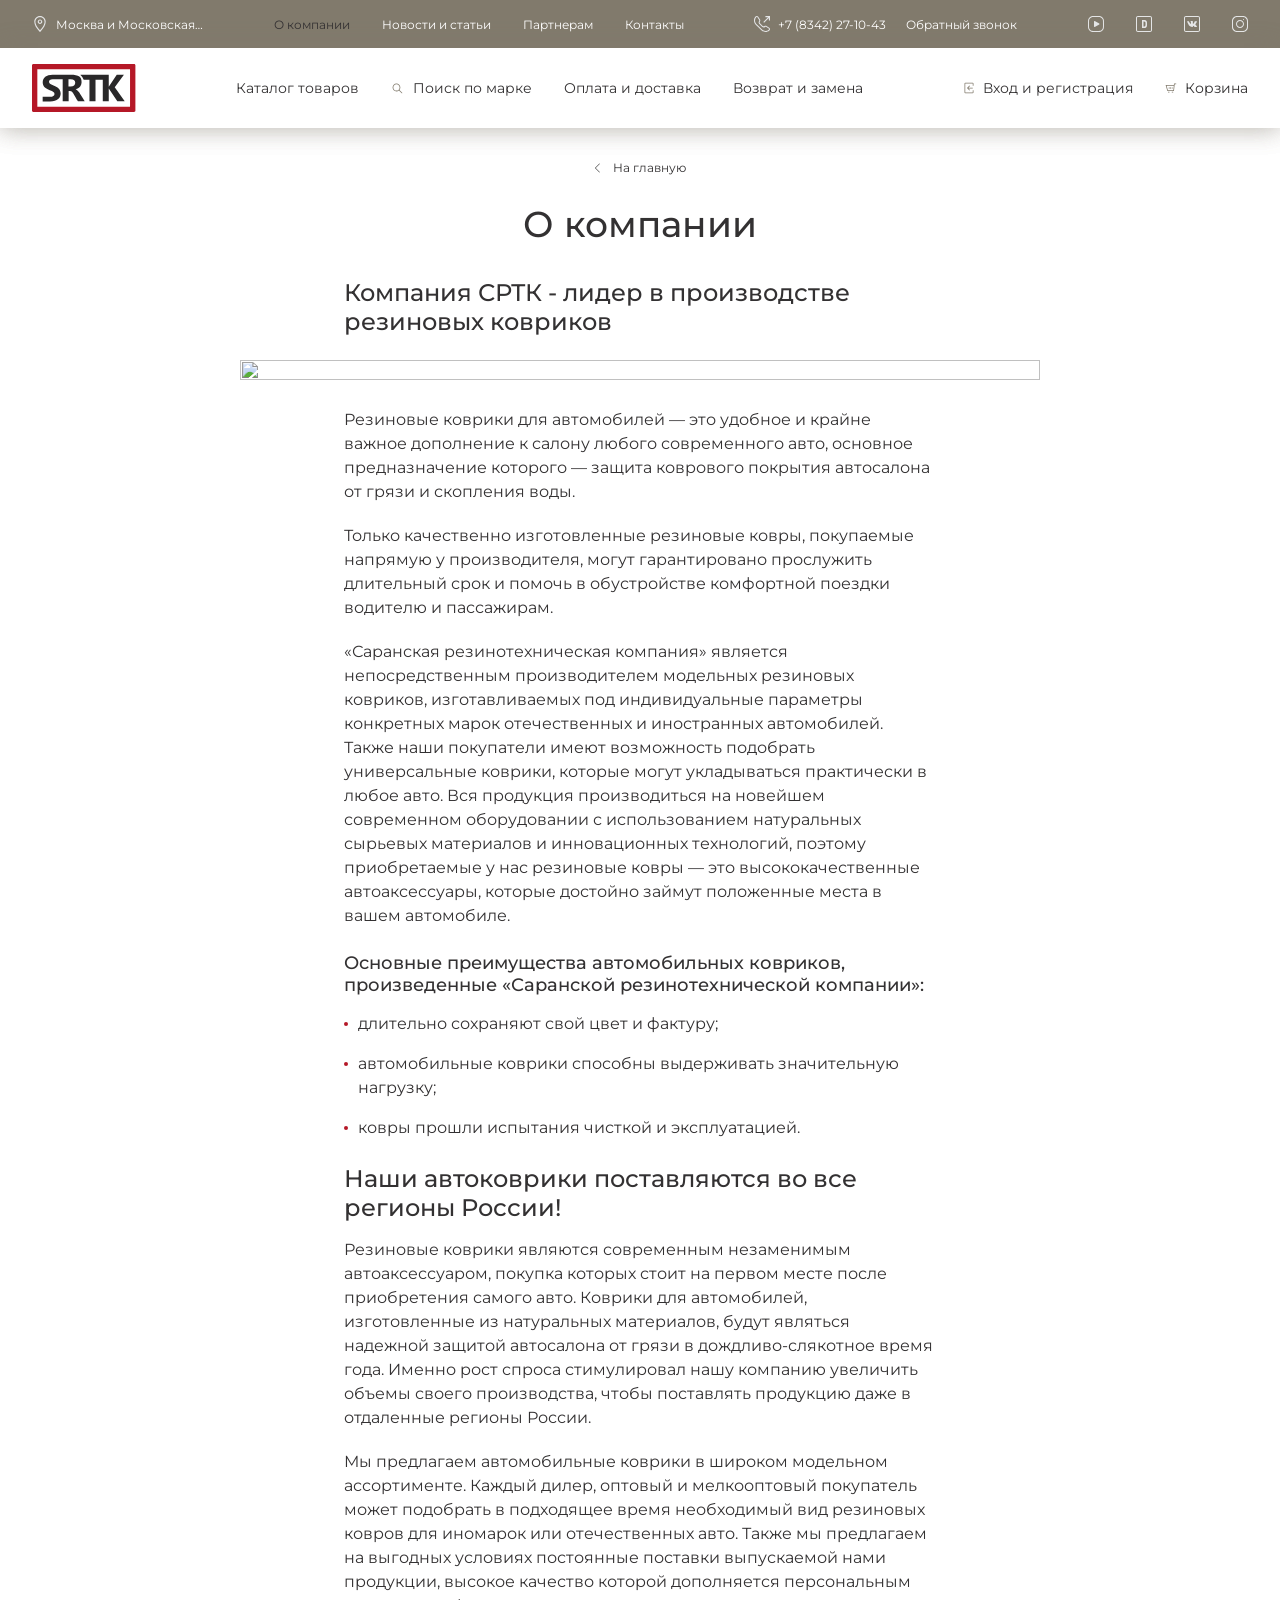
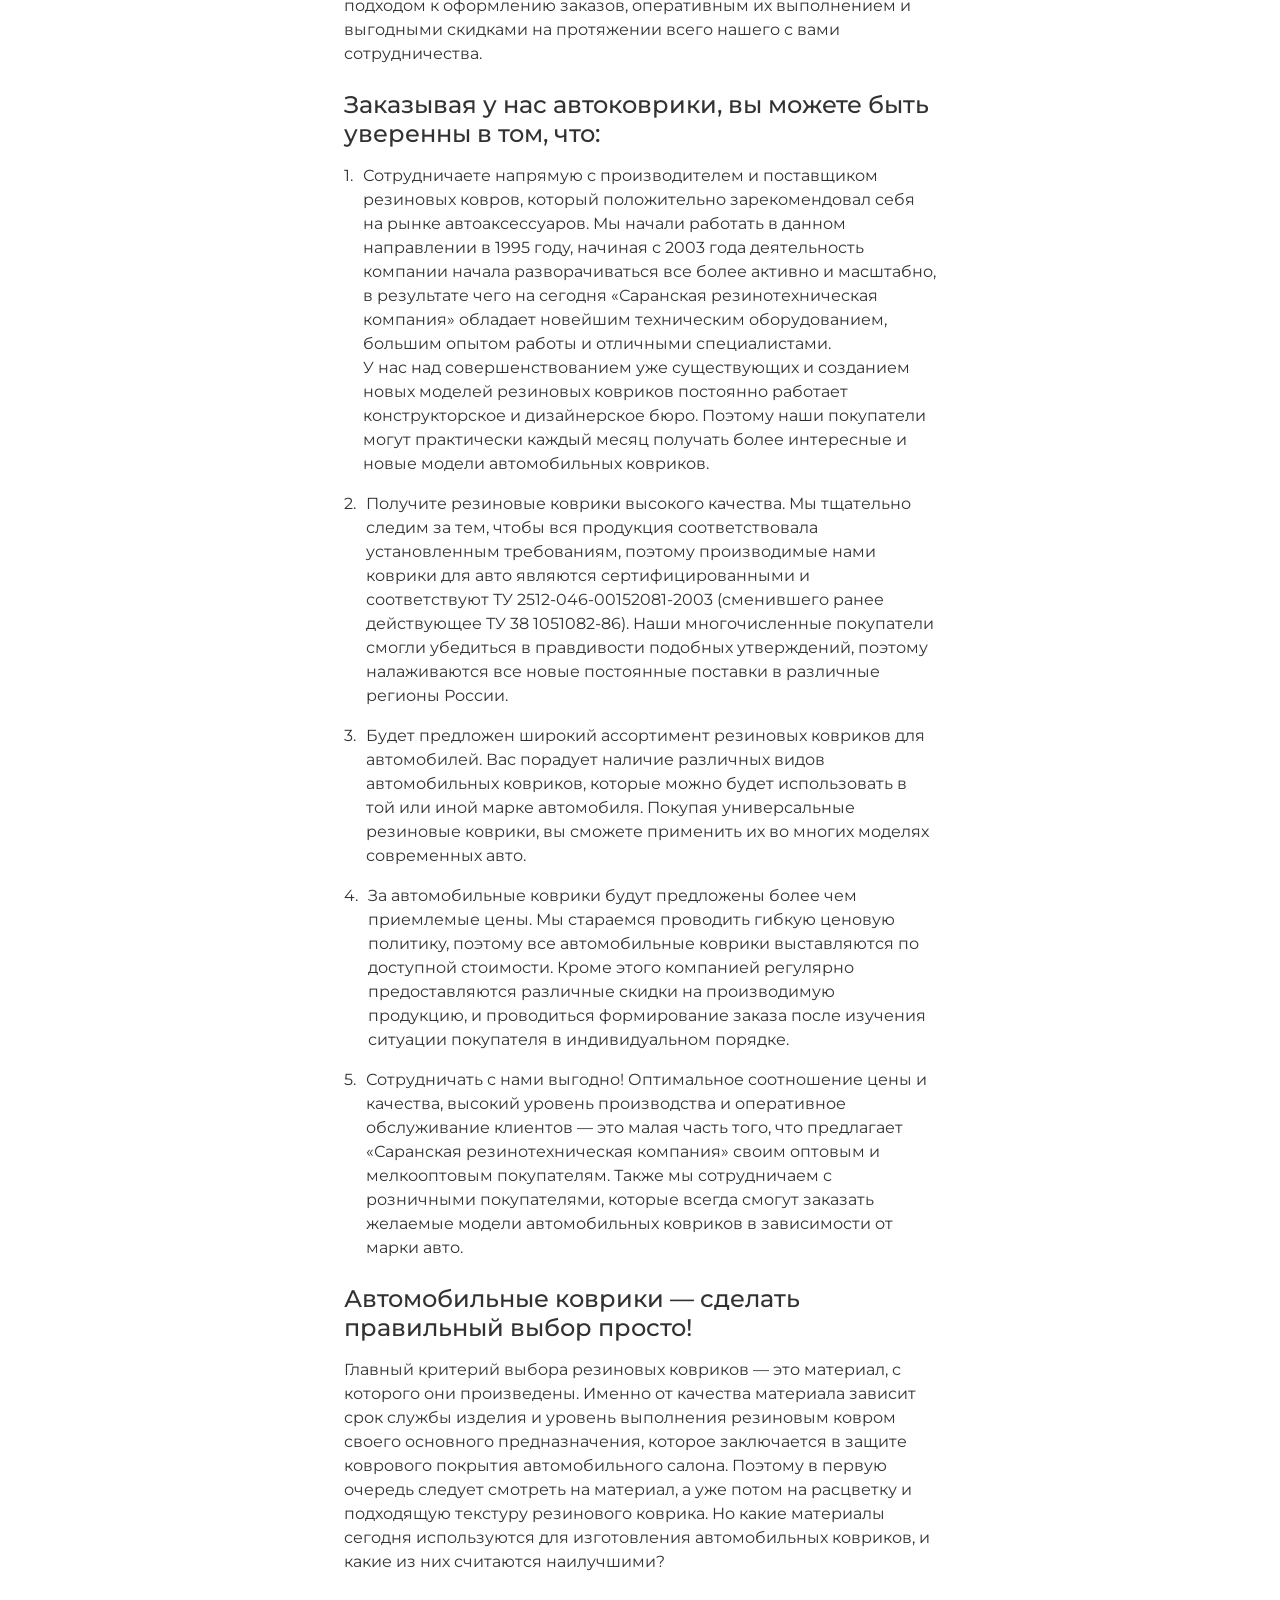
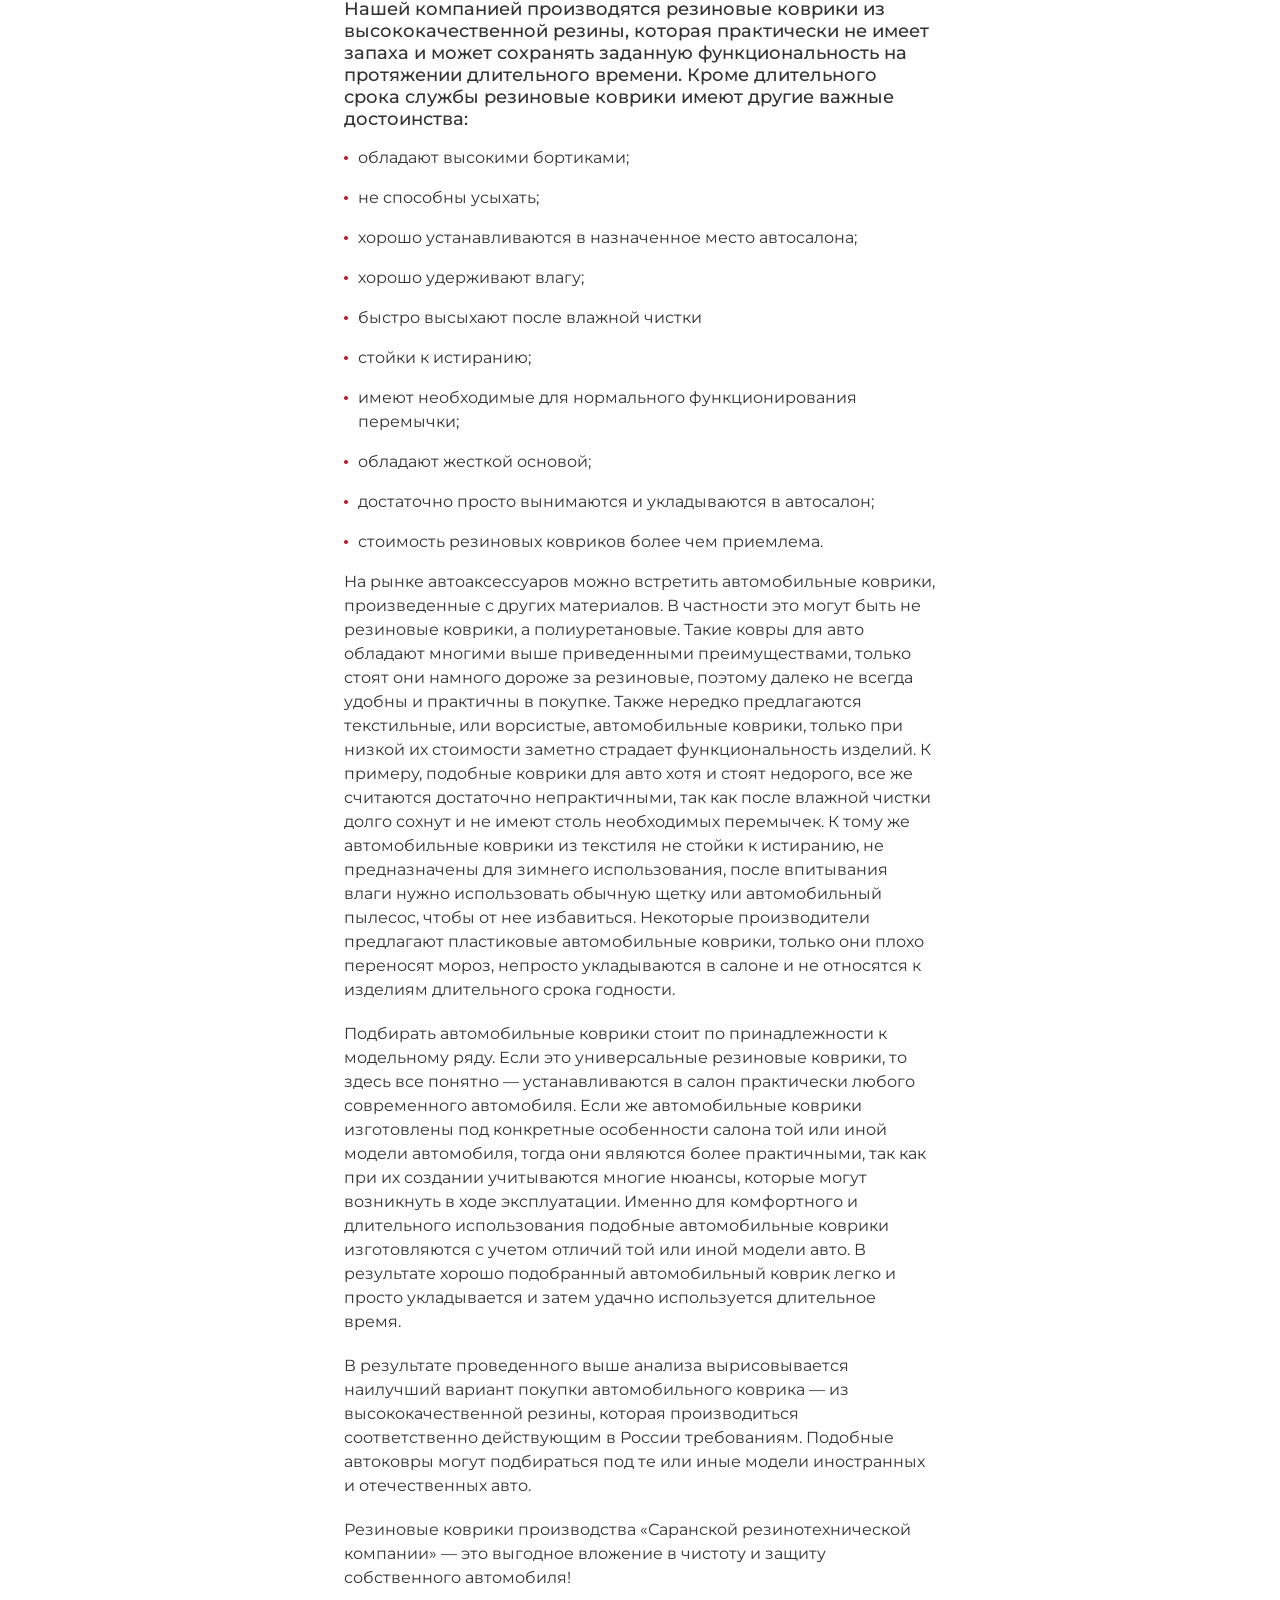
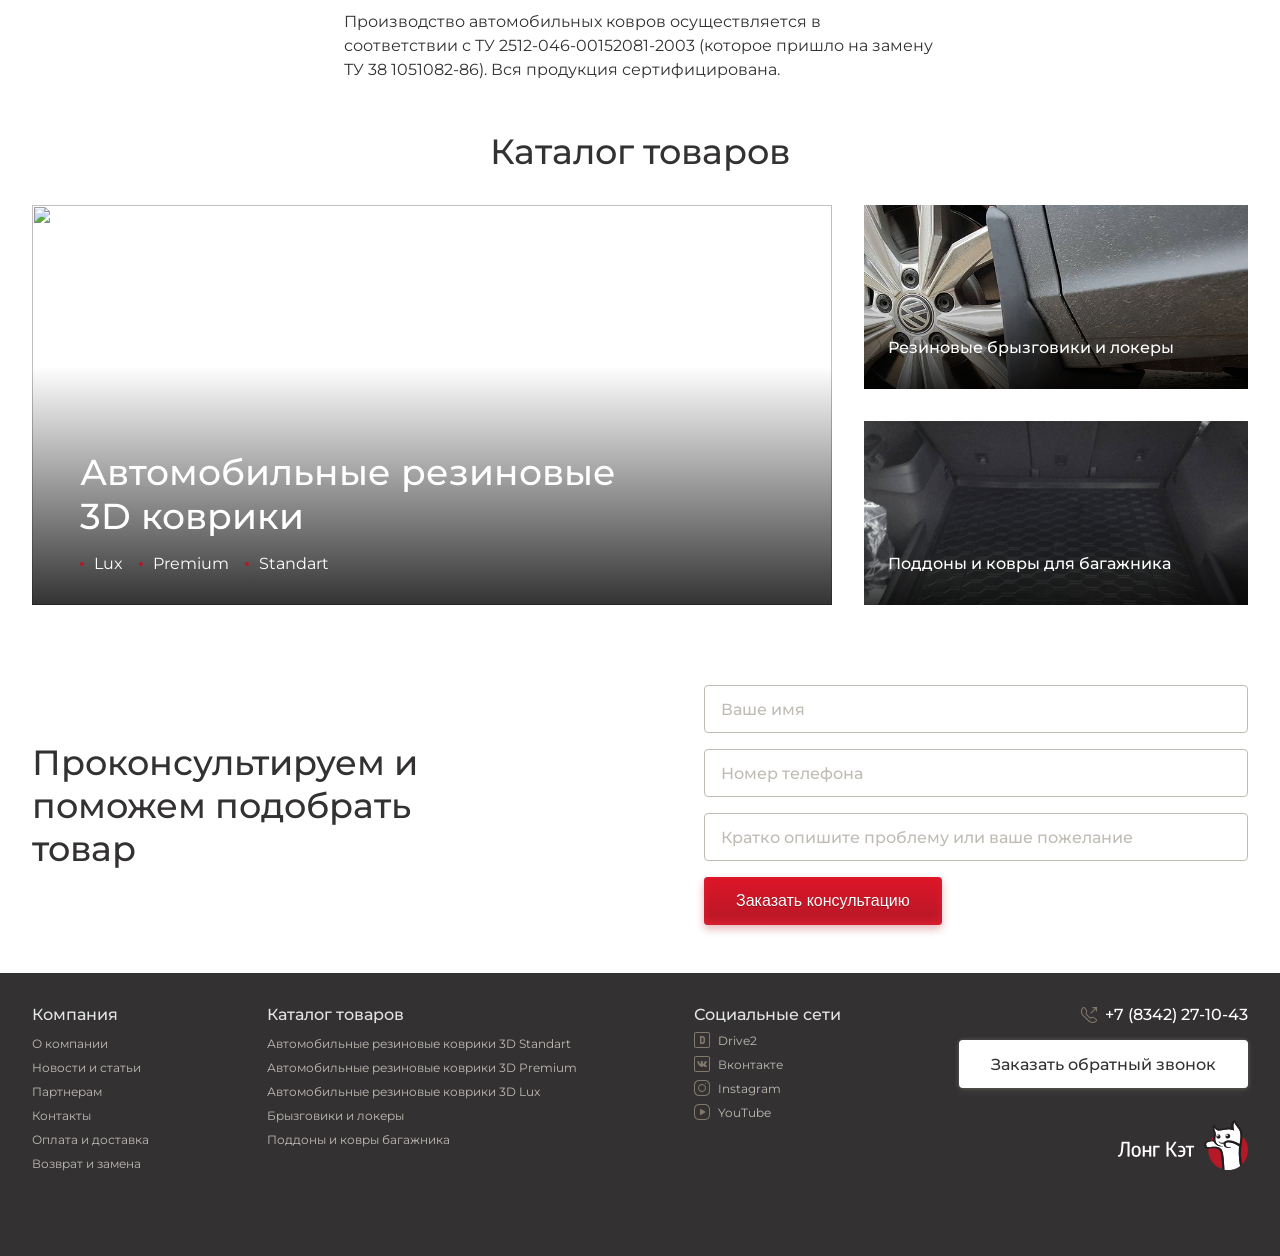
==== app/about.html @ 0f08e8e5 "add pages" ====
<!DOCTYPE html>
<html lang="ru">

<head>
    <meta charset="utf-8">
    <title>SRTK</title>
    <meta http-equiv="X-UA-Compatible" content="IE=edge">
    <meta name="viewport" content="width=device-width, initial-scale=1, maximum-scale=1">

    <meta property="og:image" content="path/to/image.jpg">
    <link rel="shortcut icon" href="img/favicon/favicon.ico" type="image/x-icon">

    <!-- Chrome, Firefox OS and Opera -->
    <meta name="theme-color" content="#000">
    <!-- Windows Phone -->
    <meta name="msapplication-navbutton-color" content="#000">
    <!-- iOS Safari -->
    <meta name="apple-mobile-web-app-status-bar-style" content="#000">

    <link rel="preconnect" href="https://fonts.gstatic.com">
    <link href="https://fonts.googleapis.com/css2?family=Montserrat:wght@100;200;300;400;500;600;700;800;900&display=swap"
          rel="stylesheet">
    <link rel="stylesheet" href="css/libs.min.css">
    <link rel="stylesheet" href="css/main.css">

</head>

<body>

<div class="mobile-menu">
    <div class="btn-close"></div>

    <a href="index.html" class="logo"><img src="img/logo.svg" alt=""></a>

    <ul class="menu">
        <li><a href="catalog.html">Каталог товаров</a></li>
        <li>
            <a href="#">
                <svg class="svg-icon">
                    <use xlink:href="img/sprite.svg#search"></use>
                </svg>
                Поиск по марке
            </a>
        </li>
        <li><a href="delivery.html">Оплата и доставка</a></li>
        <li><a href="return.html">Возврат и замена</a></li>
    </ul>

    <ul class="home-menu">
        <li><a href="about.html">О компании</a></li>
        <li><a href="news.html">Новости и статьи</a></li>
        <li><a href="partners.html">Партнерам</a></li>
        <li><a href="contacts.html">Контакты</a></li>
    </ul>

    <ul class="list-social">
        <li><a href="#">
            <svg class="svg-icon">
                <use xlink:href="img/sprite.svg#social-1"></use>
            </svg>
        </a></li>
        <li><a href="#">
            <svg class="svg-icon">
                <use xlink:href="img/sprite.svg#social-2"></use>
            </svg>
        </a></li>
        <li><a href="#">
            <svg class="svg-icon">
                <use xlink:href="img/sprite.svg#social-3"></use>
            </svg>
        </a></li>
        <li><a href="#">
            <svg class="svg-icon">
                <use xlink:href="img/sprite.svg#social-4"></use>
            </svg>
        </a></li>
    </ul>
</div>

<header>
    <div class="header-top">
        <div class="container">

            <div class="location header-box">
                <svg class="svg-icon">
                    <use xlink:href="img/sprite.svg#location"></use>
                </svg>
                <div class="location-text">Москва и Московская…</div>
            </div>

            <ul class="home-menu">
                <li><a href="about.html">О компании</a></li>
                <li><a href="news.html">Новости и статьи</a></li>
                <li><a href="partners.html">Партнерам</a></li>
                <li><a href="contacts.html">Контакты</a></li>
            </ul>

            <div class="phone-wrapper">
                <a href="tel:+78342271043" class="phone links header-box">
                    <svg class="phone-icon svg-icon">
                        <use xlink:href="img/sprite.svg#phone"></use>
                    </svg>
                    <span class="links-text">+7 (8342) 27-10-43</span>
                </a>

                <a href="#" class="links-call links">Обратный звонок</a>
            </div>

            <ul class="list-social">
                <li><a href="#">
                    <svg class="svg-icon">
                        <use xlink:href="img/sprite.svg#social-1"></use>
                    </svg>
                </a></li>
                <li><a href="#">
                    <svg class="svg-icon">
                        <use xlink:href="img/sprite.svg#social-2"></use>
                    </svg>
                </a></li>
                <li><a href="#">
                    <svg class="svg-icon">
                        <use xlink:href="img/sprite.svg#social-3"></use>
                    </svg>
                </a></li>
                <li><a href="#">
                    <svg class="svg-icon">
                        <use xlink:href="img/sprite.svg#social-4"></use>
                    </svg>
                </a></li>
            </ul>
        </div>
    </div>

    <div class="header-bottom">
        <div class="container">
            <a href="index.html" class="logo"><img src="img/logo.svg" alt=""></a>

            <ul class="menu">
                <li><a href="catalog.html">Каталог товаров</a></li>
                <li>
                    <a href="#">
                        <svg class="svg-icon">
                            <use xlink:href="img/sprite.svg#search"></use>
                        </svg>
                        Поиск по марке
                    </a>
                </li>
                <li><a href="delivery.html">Оплата и доставка</a></li>
                <li><a href="return.html">Возврат и замена</a></li>
            </ul>

            <a href="#" class="links">
                <svg class="svg-icon">
                    <use xlink:href="img/sprite.svg#entrance"></use>
                </svg>
                <span class="links-text">Вход и регистрация</span>
            </a>

            <a href="basket.html" class="links links-basket">
                <svg class="svg-icon">
                    <use xlink:href="img/sprite.svg#basket"></use>
                </svg>
                <span class="links-text">Корзина</span>
            </a>

            <div class="btn-burger">
                <span></span>
                <span></span>
                <span></span>
            </div>
        </div>
    </div>
</header>


<section class="delivery about">
    <div class="container">
        <ul class="pagination">
            <li>
                <a href="index.html">
                    <svg class="svg-icon">
                        <use xlink:href="img/sprite.svg#arrow-left"></use>
                    </svg>
                    <span class="links-text">На главную</span>
                </a>
            </li>
        </ul>

        <h1>О компании</h1>

        <div class="subtitle">Компания СРТК - лидер в производстве резиновых ковриков</div>

        <div class="img-wrapper"><img src="img/about-img.png" alt=""></div>

        <div class="delivery-content">
            <div class="delivery-box">
                <div class="box-text">
                    <p>Резиновые коврики для автомобилей — это удобное и крайне важное дополнение к салону любого
                        современного авто, основное предназначение которого — защита коврового покрытия автосалона от
                        грязи
                        и скопления воды.</p>

                    <p>Только качественно изготовленные резиновые ковры, покупаемые напрямую у производителя, могут
                        гарантировано прослужить длительный срок и помочь в обустройстве комфортной поездки водителю и
                        пассажирам.</p>

                    <p>«Саранская резинотехническая компания» является непосредственным производителем модельных
                        резиновых
                        ковриков, изготавливаемых под индивидуальные параметры конкретных марок отечественных и
                        иностранных
                        автомобилей. Также наши покупатели имеют возможность подобрать универсальные коврики, которые
                        могут
                        укладываться практически в любое авто. Вся продукция производиться на новейшем современном
                        оборудовании с использованием натуральных сырьевых материалов и инновационных технологий,
                        поэтому
                        приобретаемые у нас резиновые ковры — это высококачественные автоаксессуары, которые достойно
                        займут
                        положенные места в вашем автомобиле.</p>
                </div>
            </div>

            <div class="delivery-box">
                <h4>Основные преимущества автомобильных ковриков, произведенные «Саранской резинотехнической
                    компании»:</h4>
                <div class="box-text">
                    <ul class="list-dots">
                        <li>длительно сохраняют свой цвет и фактуру;</li>
                        <li>автомобильные коврики способны выдерживать значительную нагрузку;</li>
                        <li>ковры прошли испытания чисткой и эксплуатацией.</li>
                    </ul>
                </div>
            </div>

            <div class="delivery-box">
                <h3>Наши автоковрики поставляются во все регионы России!</h3>
                <div class="box-text">
                    <p>Резиновые коврики являются современным незаменимым автоаксессуаром, покупка которых стоит на
                        первом месте после приобретения самого авто. Коврики для автомобилей, изготовленные из
                        натуральных материалов, будут являться надежной защитой автосалона от грязи в дождливо-слякотное
                        время года. Именно рост спроса стимулировал нашу компанию увеличить объемы своего производства,
                        чтобы поставлять продукцию даже в отдаленные регионы России.</p>

                    <p>Мы предлагаем автомобильные коврики в широком модельном ассортименте. Каждый дилер, оптовый и
                        мелкооптовый покупатель может подобрать в подходящее время необходимый вид резиновых ковров для
                        иномарок или отечественных авто. Также мы предлагаем на выгодных условиях постоянные поставки
                        выпускаемой нами продукции, высокое качество которой дополняется персональным подходом к
                        оформлению заказов, оперативным их выполнением и выгодными скидками на протяжении всего нашего с
                        вами сотрудничества.</p>
                </div>
            </div>

            <div class="delivery-box">
                <h3>Заказывая у нас автоковрики, вы можете быть уверенны в том, что:</h3>
                <div class="box-text">
                    <ul class="list-number">
                        <li>Сотрудничаете напрямую с производителем и поставщиком резиновых ковров, который положительно
                            зарекомендовал себя на рынке автоаксессуаров. Мы начали работать в данном направлении в 1995
                            году, начиная с 2003 года деятельность компании начала разворачиваться все более активно и
                            масштабно, в результате чего на сегодня «Саранская резинотехническая компания» обладает
                            новейшим техническим оборудованием, большим опытом работы и отличными специалистами. <br>
                            У нас над совершенствованием уже существующих и созданием новых моделей резиновых ковриков
                            постоянно работает конструкторское и дизайнерское бюро. Поэтому наши покупатели могут
                            практически каждый месяц получать более интересные и новые модели автомобильных ковриков.
                        </li>
                        <li>Получите резиновые коврики высокого качества. Мы тщательно следим за тем, чтобы вся
                            продукция соответствовала установленным требованиям, поэтому производимые нами коврики для
                            авто являются сертифицированными и соответствуют ТУ 2512-046-00152081-2003 (сменившего ранее
                            действующее ТУ 38 1051082-86). Наши многочисленные покупатели смогли убедиться в правдивости
                            подобных утверждений, поэтому налаживаются все новые постоянные поставки в различные регионы
                            России.
                        </li>
                        <li>Будет предложен широкий ассортимент резиновых ковриков для автомобилей. Вас порадует наличие
                            различных видов автомобильных ковриков, которые можно будет использовать в той или иной
                            марке автомобиля. Покупая универсальные резиновые коврики, вы сможете применить их во многих
                            моделях современных авто.
                        </li>
                        <li>За автомобильные коврики будут предложены более чем приемлемые цены. Мы стараемся проводить
                            гибкую ценовую политику, поэтому все автомобильные коврики выставляются по доступной
                            стоимости. Кроме этого компанией регулярно предоставляются различные скидки на производимую
                            продукцию, и проводиться формирование заказа после изучения ситуации покупателя в
                            индивидуальном порядке.
                        </li>
                        <li>Сотрудничать с нами выгодно! Оптимальное соотношение цены и качества, высокий уровень
                            производства и оперативное обслуживание клиентов — это малая часть того, что предлагает
                            «Саранская резинотехническая компания» своим оптовым и мелкооптовым покупателям. Также мы
                            сотрудничаем с розничными покупателями, которые всегда смогут заказать желаемые модели
                            автомобильных ковриков в зависимости от марки авто.
                        </li>
                    </ul>
                </div>
            </div>

            <div class="delivery-box">
                <h3>Автомобильные коврики — сделать правильный выбор просто!</h3>
                <div class="box-text">
                    <p>Главный критерий выбора резиновых ковриков — это материал, с которого они произведены. Именно от
                        качества материала зависит срок службы изделия и уровень выполнения резиновым ковром своего
                        основного предназначения, которое заключается в защите коврового покрытия автомобильного салона.
                        Поэтому в первую очередь следует смотреть на материал, а уже потом на расцветку и подходящую
                        текстуру резинового коврика. Но какие материалы сегодня используются для изготовления
                        автомобильных ковриков, и какие из них считаются наилучшими?</p>
                </div>
            </div>

            <div class="delivery-box">
                <h4>Нашей компанией производятся резиновые коврики из высококачественной резины, которая практически не
                    имеет запаха и может сохранять заданную функциональность на протяжении длительного времени. Кроме
                    длительного срока службы резиновые коврики имеют другие важные достоинства:</h4>
                <div class="box-text">
                    <ul class="list-dots">
                        <li>обладают высокими бортиками;</li>
                        <li>не способны усыхать;</li>
                        <li>хорошо устанавливаются в назначенное место автосалона;</li>
                        <li>хорошо удерживают влагу;</li>
                        <li>быстро высыхают после влажной чистки</li>
                        <li>стойки к истиранию;</li>
                        <li>имеют необходимые для нормального функционирования перемычки;</li>
                        <li>обладают жесткой основой;</li>
                        <li>достаточно просто вынимаются и укладываются в автосалон;</li>
                        <li>стоимость резиновых ковриков более чем приемлема.</li>
                    </ul>

                    <p>На рынке автоаксессуаров можно встретить автомобильные коврики, произведенные с других материалов. В
                        частности это могут быть не резиновые коврики, а полиуретановые. Такие ковры для авто обладают
                        многими выше приведенными преимуществами, только стоят они намного дороже за резиновые, поэтому
                        далеко не всегда удобны и практичны в покупке. Также нередко предлагаются текстильные, или
                        ворсистые, автомобильные коврики, только при низкой их стоимости заметно страдает функциональность
                        изделий. К примеру, подобные коврики для авто хотя и стоят недорого, все же считаются достаточно
                        непрактичными, так как после влажной чистки долго сохнут и не имеют столь необходимых перемычек. К
                        тому же автомобильные коврики из текстиля не стойки к истиранию, не предназначены для зимнего
                        использования, после впитывания влаги нужно использовать обычную щетку или автомобильный пылесос,
                        чтобы от нее избавиться. Некоторые производители предлагают пластиковые автомобильные коврики,
                        только они плохо переносят мороз, непросто укладываются в салоне и не относятся к изделиям
                        длительного срока годности.</p>

                    <p>Подбирать автомобильные коврики стоит по принадлежности к модельному ряду. Если это универсальные
                        резиновые коврики, то здесь все понятно — устанавливаются в салон практически любого современного
                        автомобиля. Если же автомобильные коврики изготовлены под конкретные особенности салона той или иной
                        модели автомобиля, тогда они являются более практичными, так как при их создании учитываются многие
                        нюансы, которые могут возникнуть в ходе эксплуатации. Именно для комфортного и длительного
                        использования подобные автомобильные коврики изготовляются с учетом отличий той или иной модели
                        авто. В результате хорошо подобранный автомобильный коврик легко и просто укладывается и затем
                        удачно используется длительное время.</p>

                    <p>В результате проведенного выше анализа вырисовывается наилучший вариант покупки автомобильного
                        коврика — из высококачественной резины, которая производиться соответственно действующим в России
                        требованиям. Подобные автоковры могут подбираться под те или иные модели иностранных и отечественных
                        авто.</p>

                    <p>Резиновые коврики производства «Саранской резинотехнической компании» — это выгодное вложение в
                        чистоту и защиту собственного автомобиля!</p>

                    <p>Производство автомобильных ковров осуществляется в соответствии с ТУ 2512-046-00152081-2003 (которое
                        пришло на замену ТУ 38 1051082-86). Вся продукция сертифицирована.</p>
                </div>
            </div>
        </div>

    </div>
</section>

<section class="catalog-section">
    <div class="container">
        <h2>Каталог товаров</h2>
        <div class="category-box">
            <img src="img/img1.png" alt="" class="category-box__img">
            <div class="category-box__content">
                <a href="category.html" class="category-links">Автомобильные резиновые <br>
                    3D коврики</a>
                <ul class="list-dots">
                    <li>Lux</li>
                    <li>Premium</li>
                    <li>Standart</li>
                </ul>
            </div>
        </div>

        <div class="col">
            <div class="category-box category-box__min">
                <img src="img/img2.png" alt="" class="category-box__img">
                <div class="category-box__content">
                    <a href="#" class="category-links">Резиновые брызговики и локеры</a>
                </div>
            </div>

            <div class="category-box category-box__min">
                <img src="img/img3.png" alt="" class="category-box__img">
                <div class="category-box__content">
                    <a href="#" class="category-links">Поддоны и ковры для багажника</a>
                </div>
            </div>
        </div>
    </div>
</section>

<section class="consultation">
    <div class="container">
        <h2>Проконсультируем
            и поможем подобрать товар</h2>

        <form method="post" class="form">
            <label><input type="text" placeholder="Ваше имя" name="name"></label>
            <label><input type="text" placeholder="Номер телефона" name="phone" required></label>
            <label><input type="text" placeholder="Кратко опишите проблему или ваше пожелание" name="message"></label>

            <button type="submit" class="btn btn-accent">Заказать консультацию</button>
        </form>
    </div>
</section>

<footer>
    <div class="container">
        <div class="footer-box">
            <h3>Компания</h3>
            <ul class="footer-menu">
                <li><a href="about.html">О компании</a></li>
                <li><a href="news.html">Новости и статьи</a></li>
                <li><a href="partners.html">Партнерам</a></li>
                <li><a href="contacts.html">Контакты</a></li>
                <li><a href="delivery.html">Оплата и доставка</a></li>
                <li><a href="return.html">Возврат и замена</a></li>
            </ul>
        </div>

        <div class="footer-box">
            <h3>Каталог товаров</h3>
            <ul class="footer-menu">
                <li><a href="category.html">Автомобильные резиновые коврики 3D Standart</a></li>
                <li><a href="category.html">Автомобильные резиновые коврики 3D Premium</a></li>
                <li><a href="category.html">Автомобильные резиновые коврики 3D Lux</a></li>
                <li><a href="category.html">Брызговики и локеры</a></li>
                <li><a href="category.html">Поддоны и ковры багажника</a></li>
            </ul>
        </div>

        <div class="footer-box">
            <h3>Социальные сети</h3>
            <ul class="list-social">
                <li><a href="#">
                    <svg class="svg-icon">
                        <use xlink:href="img/sprite.svg#social-2"></use>
                    </svg>
                    Drive2
                </a></li>
                <li><a href="#">
                    <svg class="svg-icon">
                        <use xlink:href="img/sprite.svg#social-3"></use>
                    </svg>
                    Вконтакте
                </a></li>
                <li><a href="#">
                    <svg class="svg-icon">
                        <use xlink:href="img/sprite.svg#social-4"></use>
                    </svg>
                    Instagram
                </a></li>
                <li><a href="#">
                    <svg class="svg-icon">
                        <use xlink:href="img/sprite.svg#social-1"></use>
                    </svg>
                    YouTube
                </a></li>
            </ul>
        </div>
        <div class="footer-box">
            <a href="tel:+78342271043" class="phone links header-box">
                <svg class="phone-icon svg-icon">
                    <use xlink:href="img/sprite.svg#phone"></use>
                </svg>
                <span class="links-text">+7 (8342) 27-10-43</span>
            </a>

            <a href="#" class="btn btn-white">Заказать обратный звонок</a>

            <a href="#" class="developer"><img src="img/developer.svg" alt=""></a>
        </div>
    </div>
</footer>

<script src="js/jquery.min.js"></script>
<script src="js/libs.min.js"></script>
<script src="https://cdnjs.cloudflare.com/ajax/libs/jquery.maskedinput/1.4.1/jquery.maskedinput.min.js"></script>
<script src="js/common.js"></script>

</body>

</html>
---- app/css/libs.min.css ----
@charset "UTF-8";.slick-slider{box-sizing:border-box;-webkit-user-select:none;-moz-user-select:none;-ms-user-select:none;user-select:none;-webkit-touch-callout:none;-khtml-user-select:none;-ms-touch-action:pan-y;touch-action:pan-y;-webkit-tap-highlight-color:transparent}.slick-list,.slick-slider{position:relative;display:block}.slick-list{overflow:hidden;margin:0;padding:0}.slick-list:focus{outline:none}.slick-list.dragging{cursor:pointer;cursor:hand}.slick-slider .slick-list,.slick-slider .slick-track{transform:translateZ(0)}.slick-track{position:relative;top:0;left:0;display:block;margin-left:auto;margin-right:auto}.slick-track:after,.slick-track:before{display:table;content:""}.slick-track:after{clear:both}.slick-loading .slick-track{visibility:hidden}.slick-slide{display:none;float:left;height:100%;min-height:1px}[dir=rtl] .slick-slide{float:right}.slick-slide img{display:block}.slick-slide.slick-loading img{display:none}.slick-slide.dragging img{pointer-events:none}.slick-initialized .slick-slide{display:block}.slick-loading .slick-slide{visibility:hidden}.slick-vertical .slick-slide{display:block;height:auto;border:1px solid transparent}.slick-arrow.slick-hidden{display:none}.slick-loading .slick-list{background:#fff url(ajax-loader.gif) 50% no-repeat}@font-face{font-family:slick;font-weight:400;font-style:normal;src:url(fonts/slick.eot);src:url(fonts/slick.eot?#iefix) format("embedded-opentype"),url(fonts/slick.woff) format("woff"),url(fonts/slick.ttf) format("truetype"),url(fonts/slick.svg#slick) format("svg")}.slick-next,.slick-prev{font-size:0;line-height:0;position:absolute;top:50%;display:block;width:20px;height:20px;padding:0;transform:translateY(-50%);cursor:pointer;border:none}.slick-next,.slick-next:focus,.slick-next:hover,.slick-prev,.slick-prev:focus,.slick-prev:hover{color:transparent;outline:none;background:transparent}.slick-next:focus:before,.slick-next:hover:before,.slick-prev:focus:before,.slick-prev:hover:before{opacity:1}.slick-next.slick-disabled:before,.slick-prev.slick-disabled:before{opacity:.25}.slick-next:before,.slick-prev:before{font-family:slick;font-size:20px;line-height:1;opacity:.75;color:#fff;-webkit-font-smoothing:antialiased;-moz-osx-font-smoothing:grayscale}.slick-prev{left:-25px}[dir=rtl] .slick-prev{right:-25px;left:auto}.slick-prev:before{content:"←"}[dir=rtl] .slick-prev:before{content:"→"}.slick-next{right:-25px}[dir=rtl] .slick-next{right:auto;left:-25px}.slick-next:before{content:"→"}[dir=rtl] .slick-next:before{content:"←"}.slick-dotted.slick-slider{margin-bottom:30px}.slick-dots{position:absolute;bottom:-25px;display:block;width:100%;padding:0;margin:0;list-style:none;text-align:center}.slick-dots li{position:relative;display:inline-block;margin:0 5px;padding:0}.slick-dots li,.slick-dots li button{width:20px;height:20px;cursor:pointer}.slick-dots li button{font-size:0;line-height:0;display:block;padding:5px;color:transparent;border:0;outline:none;background:transparent}.slick-dots li button:focus,.slick-dots li button:hover{outline:none}.slick-dots li button:focus:before,.slick-dots li button:hover:before{opacity:1}.slick-dots li button:before{font-family:slick;font-size:6px;line-height:20px;position:absolute;top:0;left:0;width:20px;height:20px;content:"•";text-align:center;opacity:.25;color:#000;-webkit-font-smoothing:antialiased;-moz-osx-font-smoothing:grayscale}.slick-dots li.slick-active button:before{opacity:.75;color:#000}
---- app/css/main.css ----
* {
  -webkit-box-sizing: border-box;
  box-sizing: border-box;
  -webkit-font-smoothing: antialiased;
  -moz-osx-font-smoothing: grayscale; }
  *:before, *:after {
    -webkit-box-sizing: border-box;
    box-sizing: border-box; }

*::-webkit-input-placeholder {
  color: #666;
  opacity: 1; }

*:-moz-placeholder {
  color: #666;
  opacity: 1; }

*::-moz-placeholder {
  color: #666;
  opacity: 1; }

*:-ms-input-placeholder {
  color: #666;
  opacity: 1; }

body input:focus:required:invalid,
body textarea:focus:required:invalid {
  color: #666; }

body input:required:valid,
body textarea:required:valid {
  color: #666; }

html, body, div, span, applet, object, iframe, h1, h2, h3, h4, h5, h6, p, blockquote, pre, a, abbr, acronym, address, big, cite, code, del, dfn, em, img, ins, kbd, q, s, samp, small, strike, strong, sub, sup, tt, var, b, u, i, center, dl, dt, dd, ol, ul, li, fieldset, form, label, legend, table, caption, tbody, tfoot, thead, tr, th, td, article, aside, canvas, details, embed, figure, figcaption, footer, header, hgroup, menu, nav, output, ruby, section, summary, time, mark, audio, video {
  margin: 0;
  padding: 0;
  border: 0;
  font-size: 100%;
  font: inherit;
  vertical-align: baseline; }

/* HTML5 display-role reset for older browsers */
article, aside, details, figcaption, figure, footer, header, hgroup, menu, nav, section {
  display: block; }

ol, ul {
  list-style: none; }

blockquote, q {
  quotes: none; }

blockquote:before, blockquote:after, q:before, q:after {
  content: '';
  content: none; }

table {
  border-collapse: collapse;
  border-spacing: 0; }

body {
  font-size: 16px;
  min-width: 320px;
  position: relative;
  line-height: normal;
  font-family: "Montserrat", sans-serif;
  font-weight: normal;
  color: #333132;
  background: #fff; }

html, body {
  overflow-x: hidden; }

img {
  display: block;
  max-width: 100%;
  height: auto; }

.text-center {
  text-align: center; }

a {
  display: block;
  text-decoration: none;
  -webkit-transition: .3s ease;
  transition: .3s ease;
  outline: none; }
  a:hover, a:focus {
    text-decoration: none; }

input, textarea, select {
  outline: none;
  -webkit-box-shadow: none;
          box-shadow: none;
  -webkit-appearance: none;
     -moz-appearance: none;
          appearance: none;
  padding: 0;
  -webkit-box-sizing: border-box;
          box-sizing: border-box;
  font-family: "Montserrat", sans-serif; }

input {
  width: 100%;
  height: 48px;
  padding: 0 16px;
  border: 1px solid #C0BCB5;
    border-radius: 4px;
  background: #fff;
  color: #C0BCB5;
  font-size: 16px;
  font-weight: 500; }
  input::-webkit-input-placeholder {
    color: #C0BCB5; }
  input::-moz-placeholder {
    color: #C0BCB5; }
  input::-ms-input-placeholder {
    color: #C0BCB5; }
  input::placeholder {
    color: #C0BCB5; }

select {
  -webkit-appearance: none;
     -moz-appearance: none;
          appearance: none;
  height: 48px;
  width: 100%;
  border-radius: 4px;
  padding: 0 32px 0 16px;
  color: #333132;
  font-size: 16px;
  font-weight: 500;
  border: 1px solid #C0BCB5;
  background: #fff;
  cursor: pointer; }

.label-select {
  position: relative; }
  .label-select:after {
    content: '';
    position: absolute;
    top: 50%;
    -webkit-transform: translate(0, -50%);
            transform: translate(0, -50%);
    background: url("../img/select-arrow.svg") no-repeat center;
      background-size: 10px;
    width: 10px;
    height: 5px;
    right: 22px; }

.select-disabled {
  color: #C0BCB5; }

label {
  display: block;
  margin: 0 0 16px; }

button {
  outline: none;
  border: none;
  padding: 0;
  -webkit-box-sizing: border-box;
          box-sizing: border-box;
  cursor: pointer; }
  button:focus {
    -webkit-box-shadow: none;
            box-shadow: none; }

.container {
  display: -webkit-box;
  display: -ms-flexbox;
  display: flex;
  -ms-flex-wrap: wrap;
      flex-wrap: wrap;
  position: relative;
  margin: 0 auto;
  width: 100%;
  padding: 0 15px;
  max-width: 1246px;
  z-index: 1; }

.svg-icon {
  width: 100%;
  height: 100%;
  display: inline-block;
  -webkit-transition: .3s ease;
  transition: .3s ease; }

.btn {
  display: -webkit-box;
  display: -ms-flexbox;
  display: flex;
  -webkit-box-align: center;
      -ms-flex-align: center;
          align-items: center;
  -webkit-box-pack: center;
      -ms-flex-pack: center;
          justify-content: center;
  text-align: center;
  height: 48px;
  border-radius: 4px;
  color: #333132;
  font-size: 16px;
  font-weight: 500;
  padding: 0 32px;
  width: -webkit-fit-content;
  width: -moz-fit-content;
  width: fit-content;
  -webkit-transition: .3s ease;
  transition: .3s ease; }

.btn-accent {
  -webkit-box-shadow: 0 4px 8px rgba(181, 24, 39, 0.32), inset 0px -4px 8px rgba(231, 34, 52, 0.8);
          box-shadow: 0 4px 8px rgba(181, 24, 39, 0.32), inset 0px -4px 8px rgba(231, 34, 52, 0.8);
  background: -webkit-gradient(linear, left top, left bottom, from(#DD1528), to(#B51827));
  background: linear-gradient(180deg, #DD1528 0%, #B51827 100%);
  color: #fff;
  text-shadow: 0 1px 0 rgba(74, 0, 0, 0.4); }
  .btn-accent:hover {
    background: -webkit-gradient(linear, left top, left bottom, from(#B51827), to(#DD1528));
    background: linear-gradient(180deg, #B51827 0%, #DD1528 100%); }

.btn-white {
  -webkit-box-shadow: 0 0 4px rgba(192, 188, 181, 0.32), 0 4px 8px rgba(129, 122, 108, 0.16);
          box-shadow: 0 0 4px rgba(192, 188, 181, 0.32), 0 4px 8px rgba(129, 122, 108, 0.16);
  background: #fff; }
  .btn-white:hover {
    background: #B51827;
    color: #fff; }

h1 {
  width: 100%;
  text-align: center;
  margin: 0 auto 32px;
  font-size: 36px;
  font-weight: 500; }

h2 {
  font-size: 35px;
  font-weight: 500;
  width: 100%; }

.bg-grey {
  background: #F6F6F5; }

.logo {
  display: -webkit-box;
  display: -ms-flexbox;
  display: flex;
  -webkit-box-align: center;
      -ms-flex-align: center;
          align-items: center;
  -webkit-box-pack: center;
      -ms-flex-pack: center;
          justify-content: center; }

header {
  -webkit-box-shadow: 0 0 24px rgba(129, 122, 108, 0.32);
          box-shadow: 0 0 24px rgba(129, 122, 108, 0.32);
  background: #fff;
  margin: 0 0 32px; }

.header-top {
  background: #817A6C;
  color: #fff;
  font-size: 12px; }
  .header-top .container {
    -webkit-box-align: center;
        -ms-flex-align: center;
            align-items: center;
    -webkit-box-pack: justify;
        -ms-flex-pack: justify;
            justify-content: space-between;
    min-height: 48px; }
  .header-top .links {
    color: #fff; }

.header-box .svg-icon {
  margin: 0 8px 0 0;
  width: 16px;
  height: 16px;
  fill: #E4E5E6; }

.header-bottom {
  -webkit-box-shadow: 0 0 24px rgba(129, 122, 108, 0.32);
          box-shadow: 0 0 24px rgba(129, 122, 108, 0.32);
  background: #fff;
  padding: 16px 0;
  font-size: 14px; }
  .header-bottom .container {
    -webkit-box-align: center;
        -ms-flex-align: center;
            align-items: center; }
  .header-bottom .links {
    color: #333132;
    display: -webkit-box;
    display: -ms-flexbox;
    display: flex;
    -webkit-box-align: center;
        -ms-flex-align: center;
            align-items: center; }
    .header-bottom .links .svg-icon {
      width: 12px;
      height: 14px;
      margin: 0 8px 0 0;
      fill: #817A6C; }

.location {
  display: -webkit-box;
  display: -ms-flexbox;
  display: flex;
  -webkit-box-align: center;
      -ms-flex-align: center;
          align-items: center; }
  .location .svg-icon {
    fill: #E4E5E6; }

.list-social {
  display: -webkit-box;
  display: -ms-flexbox;
  display: flex;
  -webkit-box-align: center;
      -ms-flex-align: center;
          align-items: center;
  -ms-flex-wrap: wrap;
      flex-wrap: wrap; }
  .list-social li {
    margin: 0 32px 0 0; }
    .list-social li:last-child {
      margin: 0; }
    .list-social li a {
      display: -webkit-box;
      display: -ms-flexbox;
      display: flex;
      -webkit-box-align: center;
          -ms-flex-align: center;
              align-items: center;
      -webkit-box-pack: start;
          -ms-flex-pack: start;
              justify-content: flex-start;
      color: #C0BCB5;
      font-size: 12px; }
      .list-social li a svg {
        width: 16px;
        height: 16px;
        fill: #E4E5E6; }

.home-menu {
  display: -webkit-box;
  display: -ms-flexbox;
  display: flex;
  -webkit-box-align: center;
      -ms-flex-align: center;
          align-items: center;
  -ms-flex-wrap: wrap;
      flex-wrap: wrap; }
  .home-menu li {
    margin: 0 32px 0 0; }
    .home-menu li:last-child {
      margin: 0; }
    .home-menu li a {
      font-size: 12px;
      color: #fff; }
      .home-menu li a:hover {
        color: #333132; }
    .home-menu li .active {
      color: #333132; }

.phone-wrapper {
  display: -webkit-box;
  display: -ms-flexbox;
  display: flex;
  -webkit-box-align: center;
      -ms-flex-align: center;
          align-items: center;
  -ms-flex-wrap: wrap;
      flex-wrap: wrap; }

.phone {
  display: -webkit-box;
  display: -ms-flexbox;
  display: flex;
  -webkit-box-align: center;
      -ms-flex-align: center;
          align-items: center; }

.links-call {
  margin: 0 0 0 20px; }

.menu {
  display: -webkit-box;
  display: -ms-flexbox;
  display: flex;
  -webkit-box-align: center;
      -ms-flex-align: center;
          align-items: center;
  -ms-flex-wrap: wrap;
      flex-wrap: wrap;
  font-size: 14px;
  margin: 0 auto; }
  .menu li {
    margin: 0 32px 0 0; }
    .menu li:last-child {
      margin: 0; }
    .menu li a {
      color: #333132;
      display: -webkit-box;
      display: -ms-flexbox;
      display: flex;
      -webkit-box-align: center;
          -ms-flex-align: center;
              align-items: center; }
      .menu li a:hover {
        color: #B51827; }
    .menu li .current {
      color: #B51827; }
  .menu .svg-icon {
    margin: 0 9.5px 0 0;
    fill: #817A6C;
    width: 12.5px;
    height: 12.5px; }

.links-basket {
  margin: 0 0 0 32px; }
  .links-basket .svg-icon {
    fill: #817A6C;
    width: 14px;
    height: 12px;
    margin: 0 9px 0 0; }

.form-search {
  display: -webkit-box;
  display: -ms-flexbox;
  display: flex;
  -webkit-box-align: center;
      -ms-flex-align: center;
          align-items: center; }
  .form-search button {
    width: 12.5px;
    height: 12.5px;
    background: transparent;
    margin: 0 9px 0 0; }
  .form-search input {
    border: none;
    width: 125px;
    font-size: 14px;
    color: #333132; }
    .form-search input::-webkit-input-placeholder {
      color: #333132; }
    .form-search input::-moz-placeholder {
      color: #333132; }
    .form-search input::-ms-input-placeholder {
      color: #333132; }
    .form-search input::placeholder {
      color: #333132; }

.col {
  display: -webkit-box;
  display: -ms-flexbox;
  display: flex;
  -webkit-box-orient: vertical;
  -webkit-box-direction: normal;
      -ms-flex-direction: column;
          flex-direction: column;
  height: 100%;
  -webkit-box-pack: justify;
      -ms-flex-pack: justify;
          justify-content: space-between;
  margin: 0 0 0 auto;
  max-width: 384px;
  width: 100%; }

.category-box {
  width: calc(100% - 416px);
  position: relative;
  max-height: 400px;
  overflow: hidden;
  margin: 0 0 32px; }
  .category-box:before {
    content: '';
    width: 100%;
    height: 239px;
    background: -webkit-gradient(linear, left top, left bottom, from(rgba(0, 0, 0, 0)), to(rgba(0, 0, 0, 0.8)));
    background: linear-gradient(180deg, rgba(0, 0, 0, 0) 0%, rgba(0, 0, 0, 0.8) 100%);
    position: absolute;
    left: 0;
    bottom: 0; }

.category-box__img {
  width: 100%;
  height: 100%;
  -o-object-fit: cover;
     object-fit: cover; }

.category-links {
  color: #fff;
  font-size: 36px;
  font-weight: 500; }

.category-box__content {
  position: absolute;
  left: 0;
  bottom: 0;
  width: 100%;
  padding: 32px 48px; }
  .category-box__content .list-dots {
    color: #fff;
    margin: 16px 0 0; }

.list-dots {
  width: 100%;
  display: -webkit-box;
  display: -ms-flexbox;
  display: flex;
  -webkit-box-align: center;
      -ms-flex-align: center;
          align-items: center;
  -ms-flex-wrap: wrap;
      flex-wrap: wrap; }
  .list-dots li {
    margin: 0 16px 0 0;
    display: -webkit-box;
    display: -ms-flexbox;
    display: flex;
    -webkit-box-align: center;
        -ms-flex-align: center;
            align-items: center; }
    .list-dots li:last-child {
      margin: 0; }
    .list-dots li:before {
      content: '';
      display: inline-block;
      width: 4px;
      min-width: 4px;
      height: 4px;
      border-radius: 50%;
      background: #B51827;
      margin: 0 10px 0 0; }

.category-box__min {
  width: 100%;
  max-height: 184px; }
  .category-box__min:before {
    height: 96px; }
  .category-box__min .category-links {
    font-size: 16px; }
  .category-box__min .category-box__content {
    padding: 32px 24px; }

.select-brand h2 {
  padding: 0 30px;
  margin: 10px 0 32px; }

.decor-bg {
  position: relative;
  padding: 48px 0; }
  .decor-bg:before {
    content: '';
    position: absolute;
    left: 0;
    top: 0;
    width: 100%;
    height: 260px;
    background: url("../img/decor-bg1.svg") no-repeat center top;
      background-size: 100%;
    z-index: 1; }
  .decor-bg .container {
    -webkit-box-align: start;
        -ms-flex-align: start;
            align-items: flex-start;
    -webkit-box-pack: justify;
        -ms-flex-pack: justify;
            justify-content: space-between; }

.form-selected {
  max-width: 544px;
  width: 100%; }

.form-group {
  width: 100%;
  display: -webkit-box;
  display: -ms-flexbox;
  display: flex;
  -webkit-box-align: start;
      -ms-flex-align: start;
          align-items: flex-start;
  -webkit-box-pack: justify;
      -ms-flex-pack: justify;
          justify-content: space-between;
  -ms-flex-wrap: wrap;
      flex-wrap: wrap; }
  .form-group label {
    width: 49%; }

.select-brand__box {
  width: calc(100% - 544px);
  padding: 0 16px 0 0; }

.list-mark {
  display: -webkit-box;
  display: -ms-flexbox;
  display: flex;
  -webkit-box-align: center;
      -ms-flex-align: center;
          align-items: center;
  -ms-flex-wrap: wrap;
      flex-wrap: wrap;
  width: 100%;
  -webkit-box-pack: justify;
      -ms-flex-pack: justify;
          justify-content: space-between;
  position: relative;
  opacity: .3; }
  .list-mark:before, .list-mark:after {
    content: '';
    position: absolute;
    width: 104px;
    height: 100%;
    top: 50%;
    -webkit-transform: translate(0, -50%);
            transform: translate(0, -50%); }
  .list-mark:before {
    left: 0;
    background: -webkit-gradient(linear, left top, right top, from(white), to(rgba(255, 255, 255, 0)));
    background: linear-gradient(to right, white 0%, rgba(255, 255, 255, 0) 100%); }
  .list-mark:after {
    right: 0;
    background: -webkit-gradient(linear, left top, right top, from(rgba(255, 255, 255, 0)), to(white));
    background: linear-gradient(to right, rgba(255, 255, 255, 0) 0%, white 100%); }
  .list-mark li {
    width: 48px;
    height: 48px;
    display: -webkit-box;
    display: -ms-flexbox;
    display: flex;
    -webkit-box-align: center;
        -ms-flex-align: center;
            align-items: center;
    -webkit-box-pack: center;
        -ms-flex-pack: center;
            justify-content: center; }

.news {
  position: relative;
  padding: 32px 0; }
  .news h2 {
    text-align: center; }

.news-slider {
  width: 100%;
  padding: 0 50px; }

.slick-slide {
  outline: none; }

.news-card {
  width: 240px;
  background: #fff;
  position: relative;
  -webkit-box-shadow: 0 2px 4px rgba(129, 122, 108, 0.16), 0 0 24px rgba(129, 122, 108, 0.16);
          box-shadow: 0 2px 4px rgba(129, 122, 108, 0.16), 0 0 24px rgba(129, 122, 108, 0.16);
  margin: 32px auto 16px; }

.tag {
  position: absolute;
  left: 0;
  z-index: 1;
  top: 12px;
  color: #fff;
  padding: 0 8px 0 16px;
  height: 24px;
  font-size: 12px;
  display: -webkit-box;
  display: -ms-flexbox;
  display: flex;
  -webkit-box-align: center;
      -ms-flex-align: center;
          align-items: center;
  -webkit-box-pack: center;
      -ms-flex-pack: center;
          justify-content: center; }
  .tag:after {
    content: '';
    position: absolute;
    right: -10.5px;
    width: 0;
    height: 0;
    border-top: 24px solid #B51827;
    border-right: 10.5px solid transparent; }

.bg-red {
  background: #B51827; }

.bg-green {
  background: #02D656;
  color: #333132; }
  .bg-green:after {
    border-top-color: #02D656; }

.news-card__img {
  position: relative;
  width: 100%;
  height: 180px;
  display: -webkit-box;
  display: -ms-flexbox;
  display: flex;
  -webkit-box-align: center;
      -ms-flex-align: center;
          align-items: center;
  -webkit-box-pack: center;
      -ms-flex-pack: center;
          justify-content: center; }
  .news-card__img img {
    width: 100%;
    height: 100%;
    -o-object-fit: cover;
       object-fit: cover; }

.news-card__body {
  padding: 24px 16px 28px; }

.news-card__title {
  font-size: 16px;
  font-weight: 500;
  color: #333132;
  margin: 0 0 48px; }

.price-wrapper {
  width: 100%;
  display: -webkit-box;
  display: -ms-flexbox;
  display: flex;
  -webkit-box-align: center;
      -ms-flex-align: center;
          align-items: center;
  -ms-flex-wrap: wrap;
      flex-wrap: wrap;
  font-size: 24px;
  font-weight: 500;
  margin: 0 0 4px; }

.old-price {
  text-decoration: line-through;
  color: #817A6C;
  margin: 0 0 0 8px;
  font-size: 12px;
  font-weight: normal; }

.list-check {
  font-size: 12px;
  display: -webkit-box;
  display: -ms-flexbox;
  display: flex;
  -ms-flex-wrap: wrap;
      flex-wrap: wrap;
  -webkit-box-align: center;
      -ms-flex-align: center;
          align-items: center; }
  .list-check li {
    margin: 0 8px 0 0;
    position: relative;
    display: -webkit-box;
    display: -ms-flexbox;
    display: flex;
    -webkit-box-align: center;
        -ms-flex-align: center;
            align-items: center; }
    .list-check li:last-child {
      margin: 0; }
    .list-check li:before {
      content: '';
      width: 11px;
      height: 8px;
      display: inline-block;
      margin: 0 6px 0 0;
      background: url("../img/check.svg") no-repeat center;
        background-size: cover; }

.btn-add-card {
  width: 100%;
  display: -webkit-box;
  display: -ms-flexbox;
  display: flex;
  -webkit-box-align: center;
      -ms-flex-align: center;
          align-items: center;
  -webkit-box-pack: center;
      -ms-flex-pack: center;
          justify-content: center;
  padding: 12px;
  border-top: 1px solid #E4E5E6;
  color: #333132;
  font-size: 12px; }
  .btn-add-card:hover {
    color: #B51827; }
  .btn-add-card .svg-icon {
    margin: 0 9px 0 0;
    width: 14px;
    height: 12px;
    fill: #817A6C; }

.slick-prev {
  left: 0; }

.slick-next {
  right: 0; }

.slick-arrow {
  z-index: 1;
  opacity: 1;
  width: 13.5px;
  height: 27px; }
  .slick-arrow svg {
    width: 100%;
    height: 100%;
    stroke: #B51827; }
  .slick-arrow:before {
    display: none; }
  .slick-arrow:hover svg {
    stroke: #C0BCB5; }

.about-articles {
  padding: 32px 0;
  position: relative; }
  .about-articles .container {
    -webkit-box-pack: justify;
        -ms-flex-pack: justify;
            justify-content: space-between; }
  .about-articles:before {
    content: '';
    position: absolute;
    right: 0;
    bottom: 0;
    width: 100%;
    height: 260px;
    background: url("../img/decor-bg2.svg") no-repeat center;
      background-size: 100%;
    -webkit-transform: rotate(-180deg);
            transform: rotate(-180deg); }
  .about-articles:after {
    content: '';
    position: absolute;
    width: 100%;
    left: 0;
    height: 260px;
    top: 0;
    background: url("../img/decor-bg2.svg") no-repeat center;
      background-size: 100%; }

.about-articles__box {
  width: 49%;
  background: #fff;
  border: 4px solid #817A6C;
  padding: 32px 48px 48px; }
  .about-articles__box h2 {
    margin: 0 0 24px; }
  .about-articles__box .btn {
    margin: 32px 0 0; }

.box-text {
  line-height: 24px; }
  .box-text p {
    margin: 0 0 20px; }
    .box-text p:last-child {
      margin: 0; }

.articles-item__name {
  color: #333132;
  font-weight: 500;
  margin: 0 0 10px; }

.articles-item {
  margin: 0 0 30px; }
  .articles-item:last-child {
    margin: 0; }

.category-news {
  background: #fff;
  margin: 0 16px 0 0;
  border: 1px solid #C0BCB5;
    border-radius: 4px;
  padding: 0 16px;
  color: #817A6C;
  font-size: 12px;
  height: 24px;
  display: -webkit-box;
  display: -ms-flexbox;
  display: flex;
  -webkit-box-align: center;
      -ms-flex-align: center;
          align-items: center; }

.line-wrapper {
  width: 100%;
  display: -webkit-box;
  display: -ms-flexbox;
  display: flex;
  -webkit-box-align: center;
      -ms-flex-align: center;
          align-items: center;
  -ms-flex-wrap: wrap;
      flex-wrap: wrap; }

.date-news {
  display: -webkit-box;
  display: -ms-flexbox;
  display: flex;
  -webkit-box-align: center;
      -ms-flex-align: center;
          align-items: center;
  color: #817A6C;
  font-size: 12px; }
  .date-news .svg-icon {
    width: 12px;
    height: 11px;
    margin: 0 10px 0 0;
    fill: #817A6C; }

.w-100 {
  width: 100%; }

.gallery-clients {
  padding: 32px 0; }
  .gallery-clients h2 {
    text-align: center;
    margin: 0 auto 32px; }

.gallery-clients__box {
  max-width: 504px;
  width: 100%;
  margin: 0 auto 16px;
  background: #fff;
  -webkit-box-shadow: 0 2px 4px rgba(129, 122, 108, 0.16), 0 0 24px rgba(129, 122, 108, 0.16);
          box-shadow: 0 2px 4px rgba(129, 122, 108, 0.16), 0 0 24px rgba(129, 122, 108, 0.16); }

.gallery-clients__box-img {
  width: 100%;
  height: 330px; }
  .gallery-clients__box-img img {
    width: 100%;
    height: 100%;
    -o-object-fit: cover;
       object-fit: cover; }

.gallery-clients__box-body {
  padding: 24px 32px 50px;
  font-size: 12px; }

.links-social {
  color: #333132;
  margin: 0 0 8px;
  font-size: 16px;
  font-weight: 500; }

.gallery-clients-slider {
  padding: 0 70px; }

.consultation {
  padding: 48px 0; }
  .consultation:before {
    background: url("../img/decor-bg3.svg") no-repeat center top;
      background-size: 100%; }
  .consultation h2 {
    max-width: 415px;
    width: 100%; }
  .consultation .container {
    -webkit-box-align: center;
        -ms-flex-align: center;
            align-items: center;
    -webkit-box-pack: justify;
        -ms-flex-pack: justify;
            justify-content: space-between; }

.form {
  max-width: 544px;
  width: 100%; }

footer {
  background: #333132 url("../img/footer-bg.png") repeat;
  color: #fff;
  background-blend-mode: multiply;
  position: relative;
  padding: 32px 0 80px; }
  footer .container {
    -webkit-box-pack: justify;
        -ms-flex-pack: justify;
            justify-content: space-between; }
  footer .phone {
    -webkit-box-pack: end;
        -ms-flex-pack: end;
            justify-content: flex-end;
    color: #fff;
    font-size: 16px;
    font-weight: 500;
    margin: 0 0 16px; }
    footer .phone .svg-icon {
      fill: #817A6C; }
  footer .list-social {
    -webkit-box-orient: vertical;
    -webkit-box-direction: normal;
        -ms-flex-direction: column;
            flex-direction: column;
    -webkit-box-align: start;
        -ms-flex-align: start;
            align-items: flex-start; }
    footer .list-social li {
      margin: 0 0 8px; }
      footer .list-social li a .svg-icon {
        margin: 0 8px 0 0;
        fill: #817A6C; }

.footer-box h3 {
  font-weight: 500;
  color: #E4E5E6;
  margin: 0 0 8px; }

.footer-menu {
  font-size: 12px;
  line-height: 24px; }
  .footer-menu li a {
    color: #C0BCB5; }

.btn-grey {
  -webkit-box-shadow: 0 0 4px rgba(51, 49, 50, 0.32), 0px 4px 8px rgba(51, 49, 50, 0.16);
          box-shadow: 0 0 4px rgba(51, 49, 50, 0.32), 0px 4px 8px rgba(51, 49, 50, 0.16);
  color: #fff;
  height: 48px;
  background: #817A6C; }

.developer {
  margin: 32px 0 0; }
  .developer img {
    margin: 0 0 0 auto; }

.mobile-menu {
  display: none;
  position: fixed;
  left: 0;
  top: 0;
  max-width: 280px;
  width: 100%;
  background: #ffff;
  height: 100%;
  overflow-y: auto;
  z-index: 7;
  -webkit-box-shadow: 0 2px 4px rgba(129, 122, 108, 0.16), 0 0 24px rgba(129, 122, 108, 0.16);
          box-shadow: 0 2px 4px rgba(129, 122, 108, 0.16), 0 0 24px rgba(129, 122, 108, 0.16);
  padding: 30px 20px; }
  .mobile-menu .logo {
    margin: 0 auto 30px; }
  .mobile-menu .menu li {
    margin: 0 0 10px; }
    .mobile-menu .menu li a:hover {
      color: #B51827; }
  .mobile-menu .home-menu {
    margin: 10px 0;
    padding: 10px 0;
    border-top: 1px solid #817A6C;
    border-bottom: 1px solid #817A6C; }
    .mobile-menu .home-menu li {
      width: 100%;
      margin: 0 0 10px; }
      .mobile-menu .home-menu li a {
        font-size: 14px;
        color: #817A6C; }
        .mobile-menu .home-menu li a:hover {
          color: #B51827; }
  .mobile-menu .list-social .svg-icon {
    fill: #817A6C; }

.btn-close {
  position: relative;
  width: 20px;
  height: 20px;
  cursor: pointer;
  margin: 0 0 20px auto; }
  .btn-close:before, .btn-close:after {
    content: '';
    position: absolute;
    left: 10px;
    top: 0;
    width: 1px;
    height: 100%;
    background: #B51827; }
  .btn-close:before {
    -webkit-transform: rotate(45deg);
            transform: rotate(45deg); }
  .btn-close:after {
    -webkit-transform: rotate(135deg);
            transform: rotate(135deg); }

.btn-burger {
  display: none;
  -webkit-box-orient: vertical;
  -webkit-box-direction: normal;
      -ms-flex-direction: column;
          flex-direction: column;
  -webkit-box-align: center;
      -ms-flex-align: center;
          align-items: center;
  -webkit-box-pack: justify;
      -ms-flex-pack: justify;
          justify-content: space-between;
  width: 20px;
  height: 14px;
  cursor: pointer;
  margin: 0 0 0 10px; }
  .btn-burger span {
    width: 100%;
    height: 1px;
    background: #B51827; }

.pagination {
  width: 100%;
  display: -webkit-box;
  display: -ms-flexbox;
  display: flex;
  -webkit-box-align: center;
      -ms-flex-align: center;
          align-items: center;
  -webkit-box-pack: center;
      -ms-flex-pack: center;
          justify-content: center;
  -ms-flex-wrap: wrap;
      flex-wrap: wrap;
  margin: 0 auto 27px; }
  .pagination li a {
    display: -webkit-box;
    display: -ms-flexbox;
    display: flex;
    -webkit-box-align: center;
        -ms-flex-align: center;
            align-items: center;
    -webkit-box-pack: center;
        -ms-flex-pack: center;
            justify-content: center;
    color: #333132;
    font-size: 12px; }
    .pagination li a .svg-icon {
      margin: 0 13px 0 0;
      width: 5px;
      height: 10px;
      fill: none;
      stroke: #000000; }
    .pagination li a:hover {
      color: #B51827; }

.delivery {
  padding: 0 0 48px; }
  .delivery .container {
    -webkit-box-orient: vertical;
    -webkit-box-direction: normal;
        -ms-flex-direction: column;
            flex-direction: column;
    -webkit-box-align: center;
        -ms-flex-align: center;
            align-items: center; }

.delivery-content {
  width: 100%;
  max-width: 592px;
  margin: 0 auto; }

.delivery-box {
  margin: 0 0 24px; }
  .delivery-box:last-child {
    margin: 0; }
  .delivery-box h3 {
    margin: 0 0 16px;
    font-size: 24px;
    font-weight: 500; }
  .delivery-box h4 {
    font-size: 18px;
    font-weight: 500;
    margin: 0 0 16px; }
  .delivery-box ul li {
    width: 100%; }
  .delivery-box .list-dots {
    margin: 0 0 16px; }
    .delivery-box .list-dots li {
      margin: 0 0 16px;
      -webkit-box-align: start;
          -ms-flex-align: start;
              align-items: flex-start; }
      .delivery-box .list-dots li:before {
        margin: 10px 10px 0 0; }
      .delivery-box .list-dots li:last-child {
        margin: 0; }

.catalog-section h2 {
  text-align: center;
  margin: 0 auto 32px; }

.list-number {
  counter-reset: item; }
  .list-number li {
    margin: 0 0 16px;
    display: -webkit-box;
    display: -ms-flexbox;
    display: flex;
    -webkit-box-align: start;
        -ms-flex-align: start;
            align-items: flex-start; }
    .list-number li:last-child {
      margin: 0; }
    .list-number li:before {
      content: counters(item, ".") ". ";
      counter-increment: item;
      display: inline-block;
      margin: 0 10px 0 0; }

.subtitle {
  margin: 0 auto 24px;
  max-width: 592px;
  width: 100%;
  font-size: 24px;
  font-weight: 500; }

.img-wrapper {
  margin: 0 auto 24px;
  display: -webkit-box;
  display: -ms-flexbox;
  display: flex;
  -webkit-box-align: center;
      -ms-flex-align: center;
          align-items: center;
  -webkit-box-pack: center;
      -ms-flex-pack: center;
          justify-content: center;
  max-width: 800px;
  width: 100%;
  max-height: 400px;
  overflow: hidden; }
  .img-wrapper img {
    width: 100%;
    height: 100%;
    -o-object-fit: cover;
       object-fit: cover; }

.dealers .container {
  -webkit-box-align: start;
      -ms-flex-align: start;
          align-items: flex-start; }

.dealers h2 {
  margin: 20px 0 0; }

.partners .img-wrapper {
  max-height: 428px; }

.mail {
  color: #B51827;
  text-decoration: underline; }

.phone-group {
  display: -webkit-box;
  display: -ms-flexbox;
  display: flex;
  -ms-flex-wrap: wrap;
      flex-wrap: wrap;
  -webkit-box-align: center;
      -ms-flex-align: center;
          align-items: center; }

.phone-partners {
  color: #333132;
  margin: 0 5px 0 0; }
  .phone-partners:last-child {
    margin: 0; }
  .phone-partners:hover {
    color: #B51827; }

.list-contacts li {
  display: -webkit-box;
  display: -ms-flexbox;
  display: flex;
  -ms-flex-wrap: wrap;
      flex-wrap: wrap;
  -webkit-box-align: center;
      -ms-flex-align: center;
          align-items: center;
  margin: 0 0 8px; }
  .list-contacts li:last-child {
    margin: 0; }
  .list-contacts li a {
    margin: 0 5px 0 0; }
    .list-contacts li a:last-child {
      margin: 0; }

.dealers-box {
  margin: 32px 0 0; }
  .dealers-box h3 {
    font-size: 24px;
    font-weight: 600;
    margin: 0 0 16px; }

.maps {
  width: 100%;
  max-width: 800px;
  margin: 32px auto 0;
  height: 400px; }
  .maps iframe {
    width: 100%;
    height: 100%; }

.list-requisites li {
  width: 100%;
  display: -webkit-box;
  display: -ms-flexbox;
  display: flex;
  -webkit-box-align: center;
      -ms-flex-align: center;
          align-items: center;
  -ms-flex-wrap: wrap;
      flex-wrap: wrap;
  margin: 0 0 16px; }
  .list-requisites li:last-child {
    margin: 0; }
  .list-requisites li p {
    color: #817A6C;
    min-width: 80px;
    margin: 0; }

.news-section {
  padding: 0 0 48px; }

.news-wrapper {
  max-width: 1008px;
  margin: 0 auto; }

.btn-load {
  margin: 32px auto 0; }

.news-box {
  width: 100%;
  margin: 0 0 32px;
  display: none;
  -webkit-box-align: start;
      -ms-flex-align: start;
          align-items: flex-start;
  -ms-flex-wrap: wrap;
      flex-wrap: wrap; }
  .news-box:nth-child(-n+5) {
    display: -webkit-box;
    display: -ms-flexbox;
    display: flex; }
  .news-box:last-child {
    margin: 0; }

.news-box__photo {
  width: 384px;
  height: 240px;
  overflow: hidden;
  display: -webkit-box;
  display: -ms-flexbox;
  display: flex;
  -webkit-box-align: center;
      -ms-flex-align: center;
          align-items: center;
  -webkit-box-pack: center;
      -ms-flex-pack: center;
          justify-content: center; }
  .news-box__photo img {
    width: 100%;
    height: 1005px;
    -o-object-fit: cover;
       object-fit: cover; }

.news-box__content {
  width: calc(100% - 384px);
  padding: 0 0 0 32px; }
  .news-box__content .box-text {
    margin: 16px 0 0; }

.news-box__title {
  color: #333132;
  font-size: 24px;
  font-weight: 500;
  margin: 0 0 8px;
  max-width: 592px; }

/*==========  Desktop First  ==========*/
/* Large Devices, Wide Screens */
@media only screen and (max-width: 1200px) {
  .home-menu li, .menu li, header .list-social li {
    margin: 0 15px 0 0; }
  .links-basket {
    margin: 0 0 0 15px; }
  .category-links {
    font-size: 30px; }
  .list-mark {
    -webkit-box-pack: start;
        -ms-flex-pack: start;
            justify-content: flex-start; }
    .list-mark li {
      width: 20%;
      margin: 0 0 5px; }
      .list-mark li img {
        max-width: 48px;
        margin: 0 auto; }
  .news-slider, .gallery-clients-slider {
    padding: 0 30px; }
  .gallery-clients__box {
    max-width: 95%; } }

/* Medium Devices, Desktops */
@media only screen and (max-width: 992px) {
  .menu, .header-bottom {
    font-size: 12px; }
  .header-top .links-call {
    display: none; }
  .logo {
    max-width: 80px; }
  .category-box__content {
    padding: 20px; }
  .category-links {
    font-size: 24px; }
  .col {
    max-width: 320px; }
  .category-box {
    width: calc(100% - 340px); }
  .category-box__min {
    width: 100%; }
  .select-brand h2 {
    padding: 0;
    margin: 0 0 20px; }
  .form-selected {
    max-width: 450px; }
  .select-brand__box {
    width: calc(100% - 450px); }
  h2 {
    font-size: 26px; }
  .box-text {
    font-size: 14px;
    line-height: 20px; }
  .about-articles__box {
    padding: 20px 25px; }
    .about-articles__box .btn {
      margin: 20px 0 0; }
  .articles-item {
    margin: 0 0 15px; }
  .articles-item__name {
    font-size: 14px; }
  .btn {
    font-size: 14px;
    padding: 0 16px; }
  .btn-grey {
    height: 42px; }
  .delivery {
    padding: 0 0 30px; }
  h1 {
    font-size: 30px; }
  .form {
    max-width: 450px; }
  .consultation h2 {
    max-width: none;
    width: calc(100% - 450px);
    padding: 0 30px 0 0; } }

/* Small Devices, Tablets */
@media only screen and (max-width: 850px) {
  header .home-menu, header .menu {
    display: none; }
  .btn-burger {
    display: -webkit-box;
    display: -ms-flexbox;
    display: flex; }
  .logo {
    margin: 0 auto 0 0; }
  .form-selected {
    max-width: 400px; }
  .select-brand__box {
    width: calc(100% - 400px); }
  footer .footer-box {
    width: 50%;
    margin: 0 0 20px; }
    footer .footer-box:nth-child(2) h3 {
      text-align: right; }
    footer .footer-box:nth-child(2) .footer-menu {
      text-align: right; }
  footer .btn {
    margin: 0 0 0 auto; }
  .developer {
    margin: 20px 0 0; } }

@media only screen and (max-width: 768px) {
  .category-box {
    width: 100%;
    max-height: 320px; }
  .col {
    max-width: none;
    height: auto; }
  .category-box__min .category-box__content {
    padding: 20px; }
  .form-selected {
    max-width: 100%;
    margin: 20px 0 0; }
  .select-brand__box {
    width: 100%; }
  .decor-bg, .consultation {
    padding: 30px 0; }
  .about-articles__box {
    width: 100%;
    margin: 0 0 30px; }
    .about-articles__box:last-child {
      margin: 0; }
  .btn {
    height: 40px; }
  .gallery-clients__box-img {
    height: 250px; }
  .gallery-clients__box-body {
    padding: 20px; }
  .form {
    max-width: none; }
  .consultation h2 {
    width: 100%;
    padding: 0;
    margin: 0 auto 30px;
    text-align: center; }
  input {
    font-size: 14px; }
  .delivery-box h3, .dealers-box h3 {
    font-size: 20px; }
  h1 {
    font-size: 26px;
    margin: 0 auto 30px; }
  .subtitle {
    font-size: 20px; }
  .news-box__photo {
    width: 240px;
    height: 200px; }
  .news-box__content {
    width: calc(100% - 240px);
    padding: 0 0 0 20px; }
  .news-box__title {
    font-size: 18px; }
  .news-section {
    padding: 0 0 30px; } }

/* Extra Small Devices, Phones */
@media only screen and (max-width: 575px) {
  .category-links {
    font-size: 20px; }
  .category-box__content .list-dots {
    font-size: 14px; }
  .gallery-clients__box {
    max-width: 90%; }
  .gallery-clients-slider {
    padding: 0; }
  .maps {
    height: 300px; }
  .news-box__photo {
    margin: 0 auto 15px;
    width: 100%; }
  .news-box__content {
    width: 100%;
    padding: 0; } }

@media only screen and (max-width: 480px) {
  header .list-social {
    display: none; }
  .form-group label {
    width: 100%; }
  select {
    font-size: 14px;
    padding: 0 14px; } }

@media only screen and (max-width: 420px) {
  .header-bottom .links-text {
    display: none; }
  .header-bottom .links .svg-icon {
    width: 20px;
    height: 20px;
    margin: 0; }
  .header-top {
    font-size: 11px; }
  .header-box .svg-icon {
    width: 14px;
    height: 14px; }
  .news-slider {
    padding: 0 10px; }
  footer {
    padding: 30px 0; }
    footer .footer-box {
      width: 100%; }
      footer .footer-box:nth-child(2) h3, footer .footer-box:nth-child(2) .footer-menu {
        text-align: left; }
    footer .phone {
      -webkit-box-pack: start;
          -ms-flex-pack: start;
              justify-content: flex-start; }
    footer .btn {
      margin: 0; }
  .developer img {
    margin: 0; } }
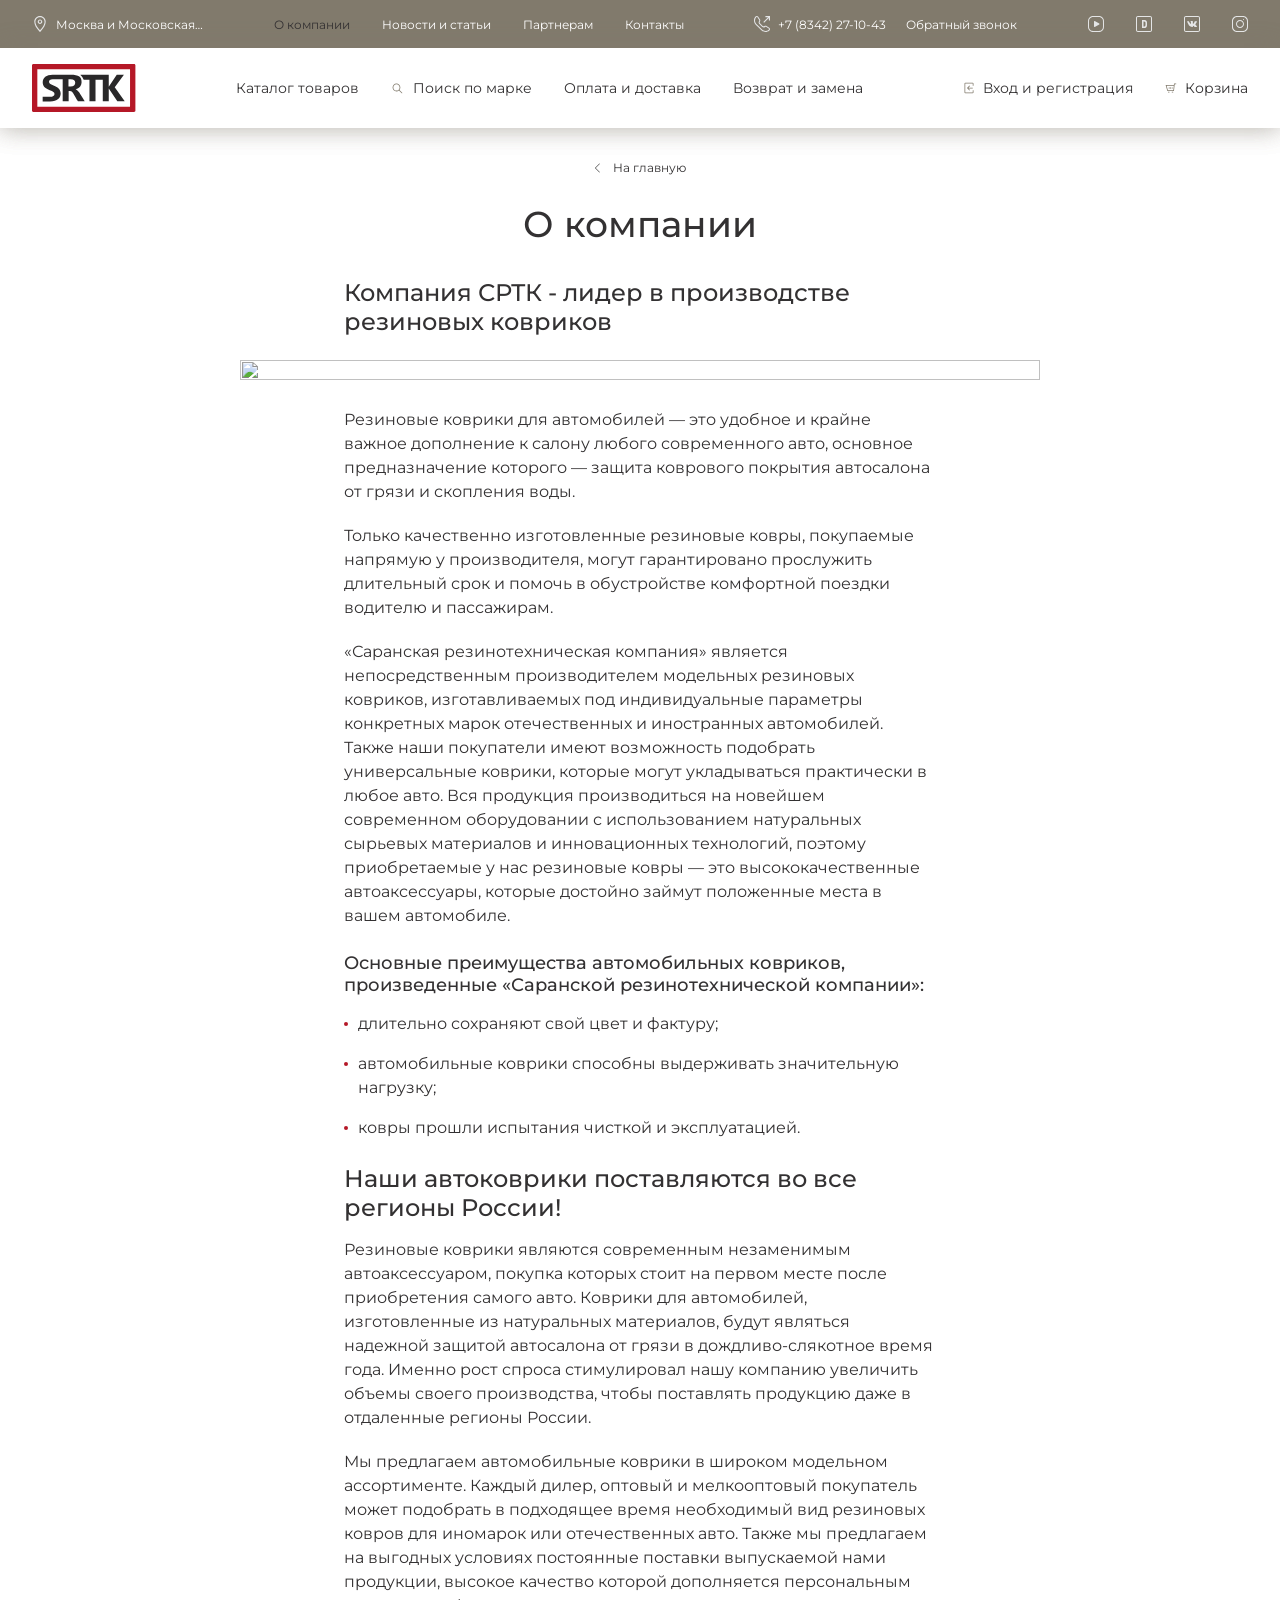
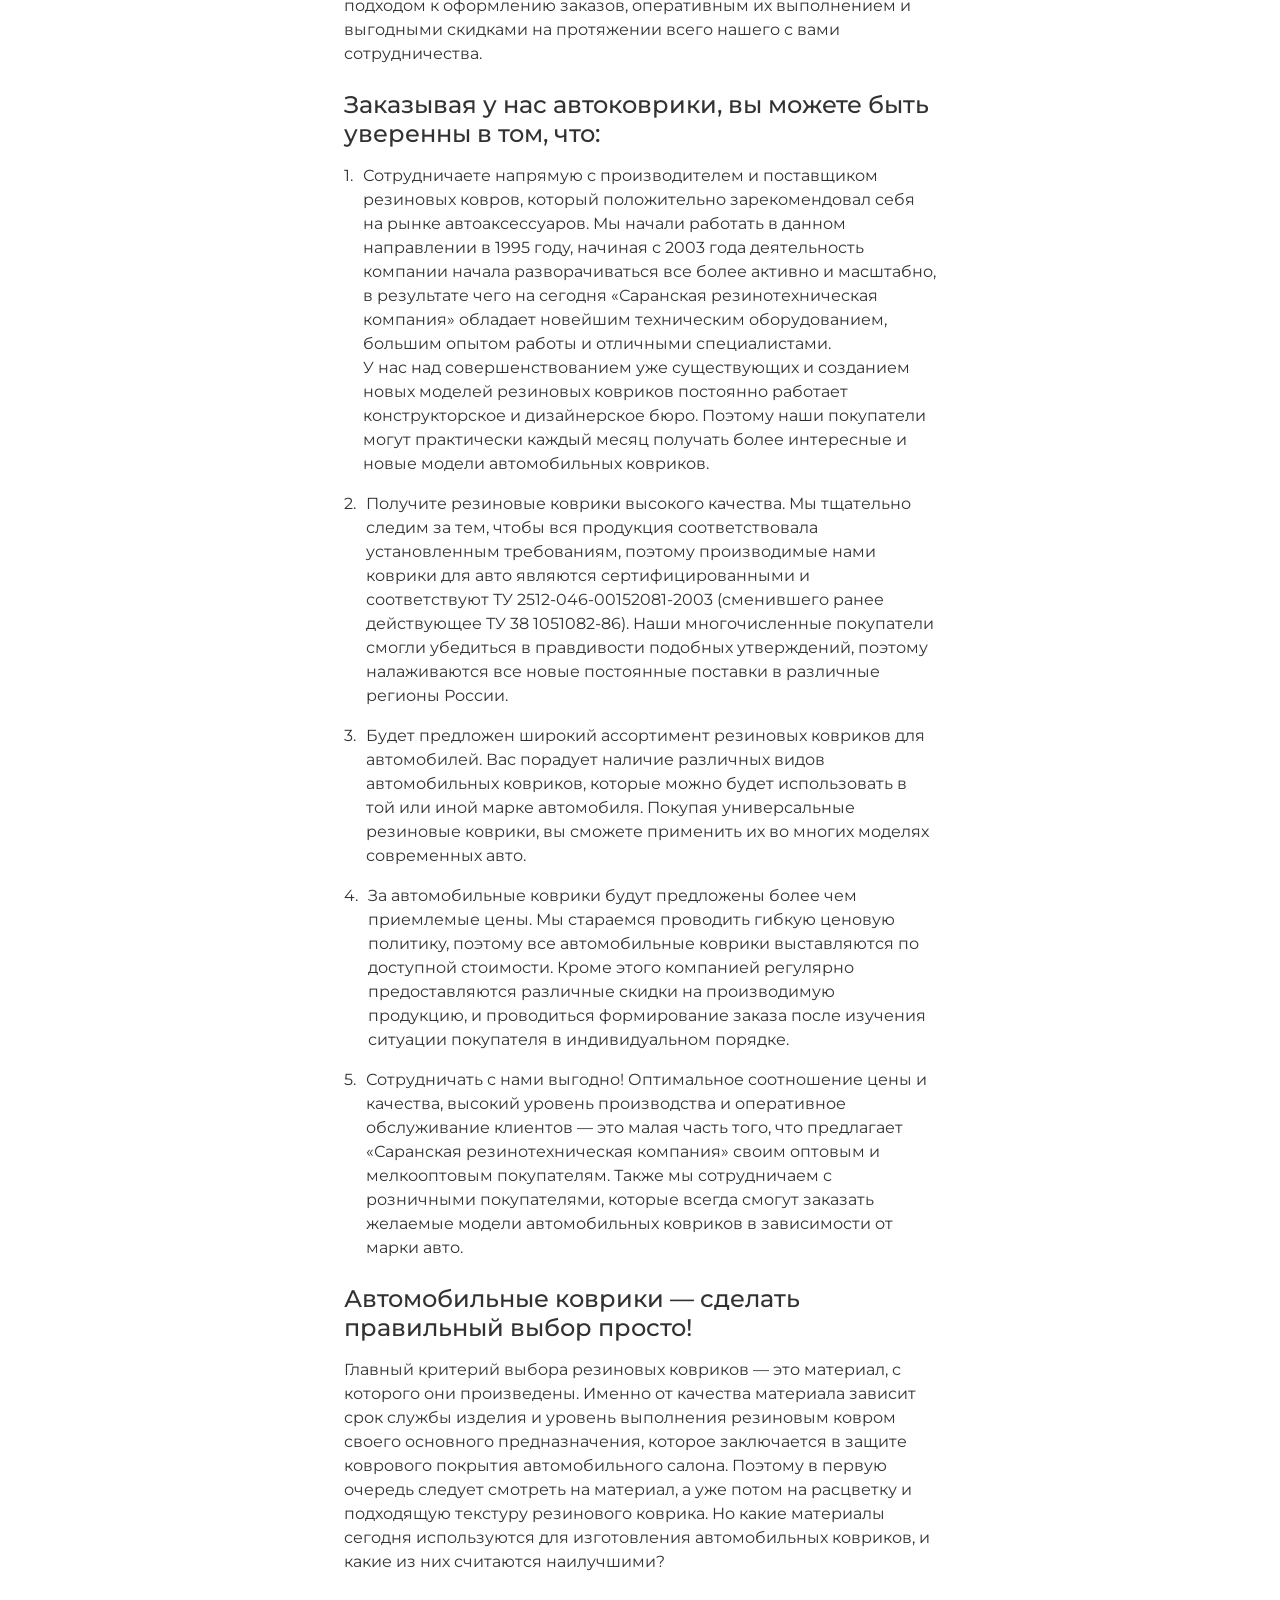
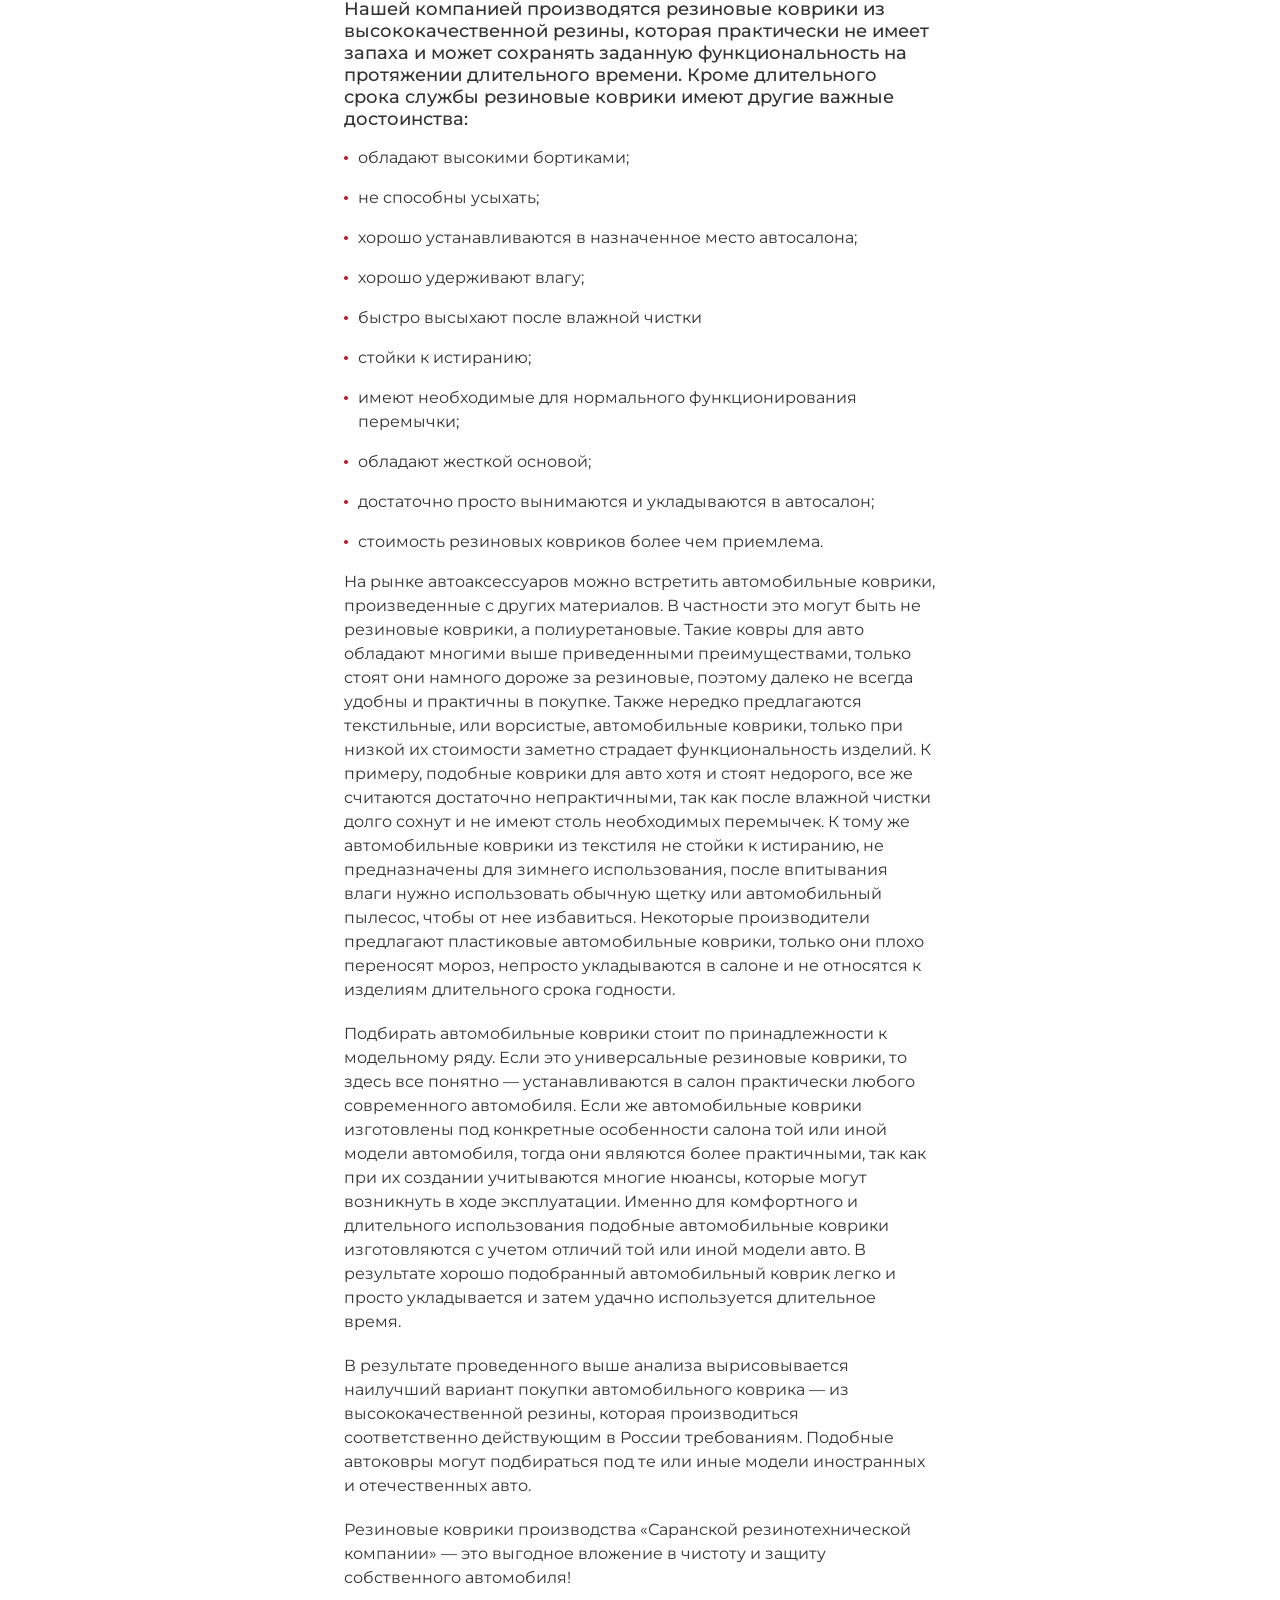
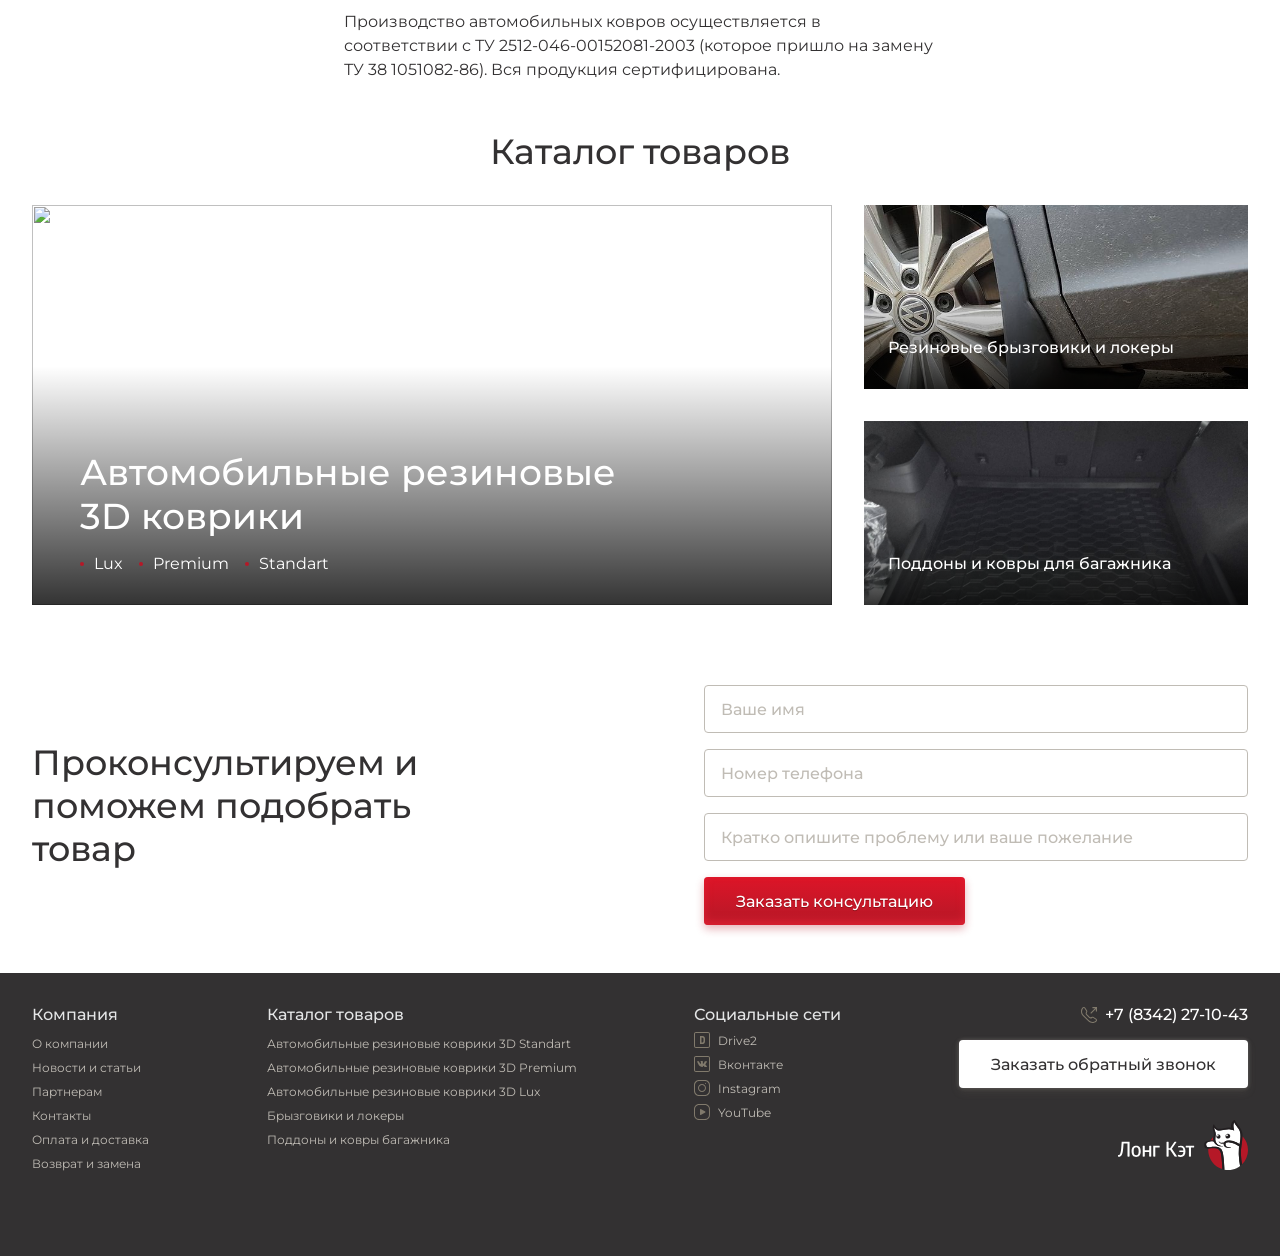
==== commit 8c6f7eb3: "page +category" ====
--- a/app/about.html
+++ b/app/about.html
@@ -8,7 +8,7 @@
     <meta name="viewport" content="width=device-width, initial-scale=1, maximum-scale=1">
 
     <meta property="og:image" content="path/to/image.jpg">
-    <link rel="shortcut icon" href="img/favicon/favicon.ico" type="image/x-icon">
+    <link rel="shortcut icon" href="img/favicon/favicon.svg" type="image/x-icon">
 
     <!-- Chrome, Firefox OS and Opera -->
     <meta name="theme-color" content="#000">
@@ -20,6 +20,7 @@
     <link rel="preconnect" href="https://fonts.gstatic.com">
     <link href="https://fonts.googleapis.com/css2?family=Montserrat:wght@100;200;300;400;500;600;700;800;900&display=swap"
           rel="stylesheet">
+    <link rel="stylesheet" href="https://cdn.jsdelivr.net/gh/fancyapps/fancybox@3.5.7/dist/jquery.fancybox.min.css" />
     <link rel="stylesheet" href="css/libs.min.css">
     <link rel="stylesheet" href="css/main.css">
 
@@ -480,6 +481,7 @@
 <script src="js/jquery.min.js"></script>
 <script src="js/libs.min.js"></script>
 <script src="https://cdnjs.cloudflare.com/ajax/libs/jquery.maskedinput/1.4.1/jquery.maskedinput.min.js"></script>
+<script src="https://cdn.jsdelivr.net/gh/fancyapps/fancybox@3.5.7/dist/jquery.fancybox.min.js"></script>
 <script src="js/common.js"></script>
 
 </body>
--- a/app/css/main.css
+++ b/app/css/main.css
@@ -130,25 +130,22 @@
   font-size: 16px;
   font-weight: 500;
   border: 1px solid #C0BCB5;
-  background: #fff;
-  cursor: pointer; }
-
-.label-select {
-  position: relative; }
-  .label-select:after {
-    content: '';
-    position: absolute;
-    top: 50%;
-    -webkit-transform: translate(0, -50%);
-            transform: translate(0, -50%);
-    background: url("../img/select-arrow.svg") no-repeat center;
-      background-size: 10px;
-    width: 10px;
-    height: 5px;
-    right: 22px; }
+  cursor: pointer;
+  background: #fff url("../img/select-arrow.svg") no-repeat 96% center;
+    background-size: 10px; }
+
+select:disabled {
+  opacity: .3; }
 
 .select-disabled {
   color: #C0BCB5; }
+
+.btn:disabled {
+  background: #E4E5E6;
+  -webkit-box-shadow: none;
+          box-shadow: none;
+  color: #C0BCB5;
+  text-shadow: none; }
 
 label {
   display: block;
@@ -160,7 +157,8 @@
   padding: 0;
   -webkit-box-sizing: border-box;
           box-sizing: border-box;
-  cursor: pointer; }
+  cursor: pointer;
+  font-family: "Montserrat", sans-serif; }
   button:focus {
     -webkit-box-shadow: none;
             box-shadow: none; }
@@ -590,6 +588,8 @@
       flex-wrap: wrap; }
   .form-group label {
     width: 49%; }
+  .form-group select {
+    background-position: 92% center; }
 
 .select-brand__box {
   width: calc(100% - 544px);
@@ -794,8 +794,8 @@
     color: #B51827; }
   .btn-add-card .svg-icon {
     margin: 0 9px 0 0;
-    width: 14px;
-    height: 12px;
+    width: 15px;
+    height: 13px;
     fill: #817A6C; }
 
 .slick-prev {
@@ -951,7 +951,7 @@
   font-size: 16px;
   font-weight: 500; }
 
-.gallery-clients-slider {
+.gallery-clients-slider, .article-gallery__slider {
   padding: 0 70px; }
 
 .consultation {
@@ -1123,26 +1123,30 @@
   -ms-flex-wrap: wrap;
       flex-wrap: wrap;
   margin: 0 auto 27px; }
-  .pagination li a {
-    display: -webkit-box;
-    display: -ms-flexbox;
-    display: flex;
-    -webkit-box-align: center;
-        -ms-flex-align: center;
-            align-items: center;
-    -webkit-box-pack: center;
-        -ms-flex-pack: center;
-            justify-content: center;
-    color: #333132;
-    font-size: 12px; }
-    .pagination li a .svg-icon {
-      margin: 0 13px 0 0;
-      width: 5px;
-      height: 10px;
-      fill: none;
-      stroke: #000000; }
-    .pagination li a:hover {
-      color: #B51827; }
+  .pagination li {
+    margin: 0 32px 0 0; }
+    .pagination li:last-child {
+      margin: 0; }
+    .pagination li a {
+      display: -webkit-box;
+      display: -ms-flexbox;
+      display: flex;
+      -webkit-box-align: center;
+          -ms-flex-align: center;
+              align-items: center;
+      -webkit-box-pack: center;
+          -ms-flex-pack: center;
+              justify-content: center;
+      color: #333132;
+      font-size: 12px; }
+      .pagination li a .svg-icon {
+        margin: 0 13px 0 0;
+        width: 5px;
+        height: 10px;
+        fill: none;
+        stroke: #000000; }
+      .pagination li a:hover {
+        color: #B51827; }
 
 .delivery {
   padding: 0 0 48px; }
@@ -1378,8 +1382,132 @@
   margin: 0 0 8px;
   max-width: 592px; }
 
+.article-gallery {
+  margin: 28px 0 0;
+  width: 100%; }
+  .article-gallery h4 {
+    margin: 0 auto 24px;
+    font-size: 18px;
+    text-align: center;
+    font-weight: 500; }
+
+.article-gallery__item {
+  display: -webkit-box;
+  display: -ms-flexbox;
+  display: flex;
+  -webkit-box-align: center;
+      -ms-flex-align: center;
+          align-items: center;
+  -webkit-box-pack: center;
+      -ms-flex-pack: center;
+          justify-content: center;
+  margin: 0 auto 24px;
+  max-width: 94%;
+  height: 330px;
+  overflow: hidden; }
+  .article-gallery__item img {
+    width: 100%;
+    height: 100%;
+    -o-object-fit: cover;
+       object-fit: cover; }
+
+.form-sorting {
+  width: 100%;
+  display: -webkit-box;
+  display: -ms-flexbox;
+  display: flex;
+  -webkit-box-align: start;
+      -ms-flex-align: start;
+          align-items: flex-start;
+  -ms-flex-wrap: wrap;
+      flex-wrap: wrap;
+  -webkit-box-pack: center;
+      -ms-flex-pack: center;
+          justify-content: center; }
+  .form-sorting label {
+    margin: 0 16px 32px 0;
+    width: 264px; }
+  .form-sorting select {
+    background-position: 94% center; }
+  .form-sorting button {
+    margin: 0 0 32px;
+    max-width: 142px;
+    width: 100%; }
+
+.catalog-wrapper {
+  padding: 16px 0 48px;
+  width: 100%;
+  background: url("../img/decor-bg4.svg") no-repeat center;
+    background-size: 100%; }
+  .catalog-wrapper .container {
+    padding: 0 65px; }
+  .catalog-wrapper .wrapper-row {
+    width: calc(100% - 336px);
+    padding: 0 0 0 32px; }
+  .catalog-wrapper h3 {
+    font-size: 24px;
+    margin: 0 0 16px; }
+  .catalog-wrapper .news-card {
+    margin: 0 0 32px;
+    width: 100%; }
+
+.catalog-wrapper__content {
+  max-width: 336px;
+  width: 100%; }
+
+.col-3 {
+  width: 33.3%;
+  padding: 0 8px; }
+
+.col-4 {
+  width: 25%;
+  padding: 0 8px; }
+
+.wrapper-row {
+  display: -webkit-box;
+  display: -ms-flexbox;
+  display: flex;
+  -webkit-box-align: start;
+      -ms-flex-align: start;
+          align-items: flex-start;
+  -ms-flex-wrap: wrap;
+      flex-wrap: wrap;
+  width: 100%; }
+
+.row {
+  display: -webkit-box;
+  display: -ms-flexbox;
+  display: flex;
+  -webkit-box-align: stretch;
+      -ms-flex-align: stretch;
+          align-items: stretch;
+  -ms-flex-wrap: wrap;
+      flex-wrap: wrap;
+  margin: 0 -8px; }
+
+.category-section {
+  padding: 0 0 48px; }
+  .category-section .news-card {
+    margin: 0 auto 16px; }
+  .category-section .container {
+    padding: 0 110px; }
+
+.btn-load-card {
+  margin: 16px auto 0; }
+
+.category-col {
+  display: none; }
+  .category-col:nth-child(-n+16) {
+    display: block; }
+  .category-col .news-card {
+    width: 100%; }
+
 /*==========  Desktop First  ==========*/
 /* Large Devices, Wide Screens */
+@media only screen and (max-width: 1230px) {
+  .catalog-wrapper .container {
+    padding: 0 15px; } }
+
 @media only screen and (max-width: 1200px) {
   .home-menu li, .menu li, header .list-social li {
     margin: 0 15px 0 0; }
@@ -1397,12 +1525,26 @@
       .list-mark li img {
         max-width: 48px;
         margin: 0 auto; }
-  .news-slider, .gallery-clients-slider {
+  .news-slider, .gallery-clients-slider, .article-gallery__slider {
     padding: 0 30px; }
   .gallery-clients__box {
-    max-width: 95%; } }
+    max-width: 95%; }
+  .catalog-wrapper__content {
+    max-width: 300px; }
+  .catalog-wrapper .wrapper-row {
+    width: calc(100% - 300px); }
+  .category-section .container {
+    padding: 0 15px; } }
 
 /* Medium Devices, Desktops */
+@media only screen and (max-width: 1100px) {
+  .catalog-wrapper__content {
+    margin: 0 0 20px;
+    max-width: none; }
+  .catalog-wrapper .wrapper-row {
+    width: 100%;
+    padding: 0; } }
+
 @media only screen and (max-width: 992px) {
   .menu, .header-bottom {
     font-size: 12px; }
@@ -1454,7 +1596,11 @@
   .consultation h2 {
     max-width: none;
     width: calc(100% - 450px);
-    padding: 0 30px 0 0; } }
+    padding: 0 30px 0 0; }
+  .form-sorting label {
+    width: 220px; }
+  .col-4 {
+    width: 33.3%; } }
 
 /* Small Devices, Tablets */
 @media only screen and (max-width: 850px) {
@@ -1534,6 +1680,31 @@
   .news-box__title {
     font-size: 18px; }
   .news-section {
+    padding: 0 0 30px; }
+  .article-gallery__item {
+    height: 250px; }
+  .img-wrapper {
+    max-height: 300px; }
+  .catalog-wrapper .wrapper-row {
+    -ms-flex-pack: distribute;
+        justify-content: space-around; }
+  .form-sorting {
+    -webkit-box-pack: justify;
+        -ms-flex-pack: justify;
+            justify-content: space-between; }
+    .form-sorting label {
+      width: 49%;
+      margin: 0 0 20px; }
+    .form-sorting button {
+      max-width: 49%; }
+  select {
+    height: 40px;
+    font-size: 14px; }
+  .catalog-wrapper {
+    padding: 24px 0; }
+  .col-3, .col-4 {
+    width: 50%; }
+  .category-section {
     padding: 0 0 30px; } }
 
 /* Extra Small Devices, Phones */
@@ -1546,6 +1717,8 @@
     max-width: 90%; }
   .gallery-clients-slider {
     padding: 0; }
+  .article-gallery__slider {
+    padding: 0 15px; }
   .maps {
     height: 300px; }
   .news-box__photo {
@@ -1553,7 +1726,11 @@
     width: 100%; }
   .news-box__content {
     width: 100%;
-    padding: 0; } }
+    padding: 0; }
+  .form-sorting label, .form-sorting button {
+    margin: 0 0 20px;
+    width: 100%;
+    max-width: none; } }
 
 @media only screen and (max-width: 480px) {
   header .list-social {
@@ -1562,7 +1739,11 @@
     width: 100%; }
   select {
     font-size: 14px;
-    padding: 0 14px; } }
+    padding: 0 14px; }
+  .form-group select {
+    background-position: 96% center; }
+  .col-3, .col-4 {
+    width: 100%; } }
 
 @media only screen and (max-width: 420px) {
   .header-bottom .links-text {
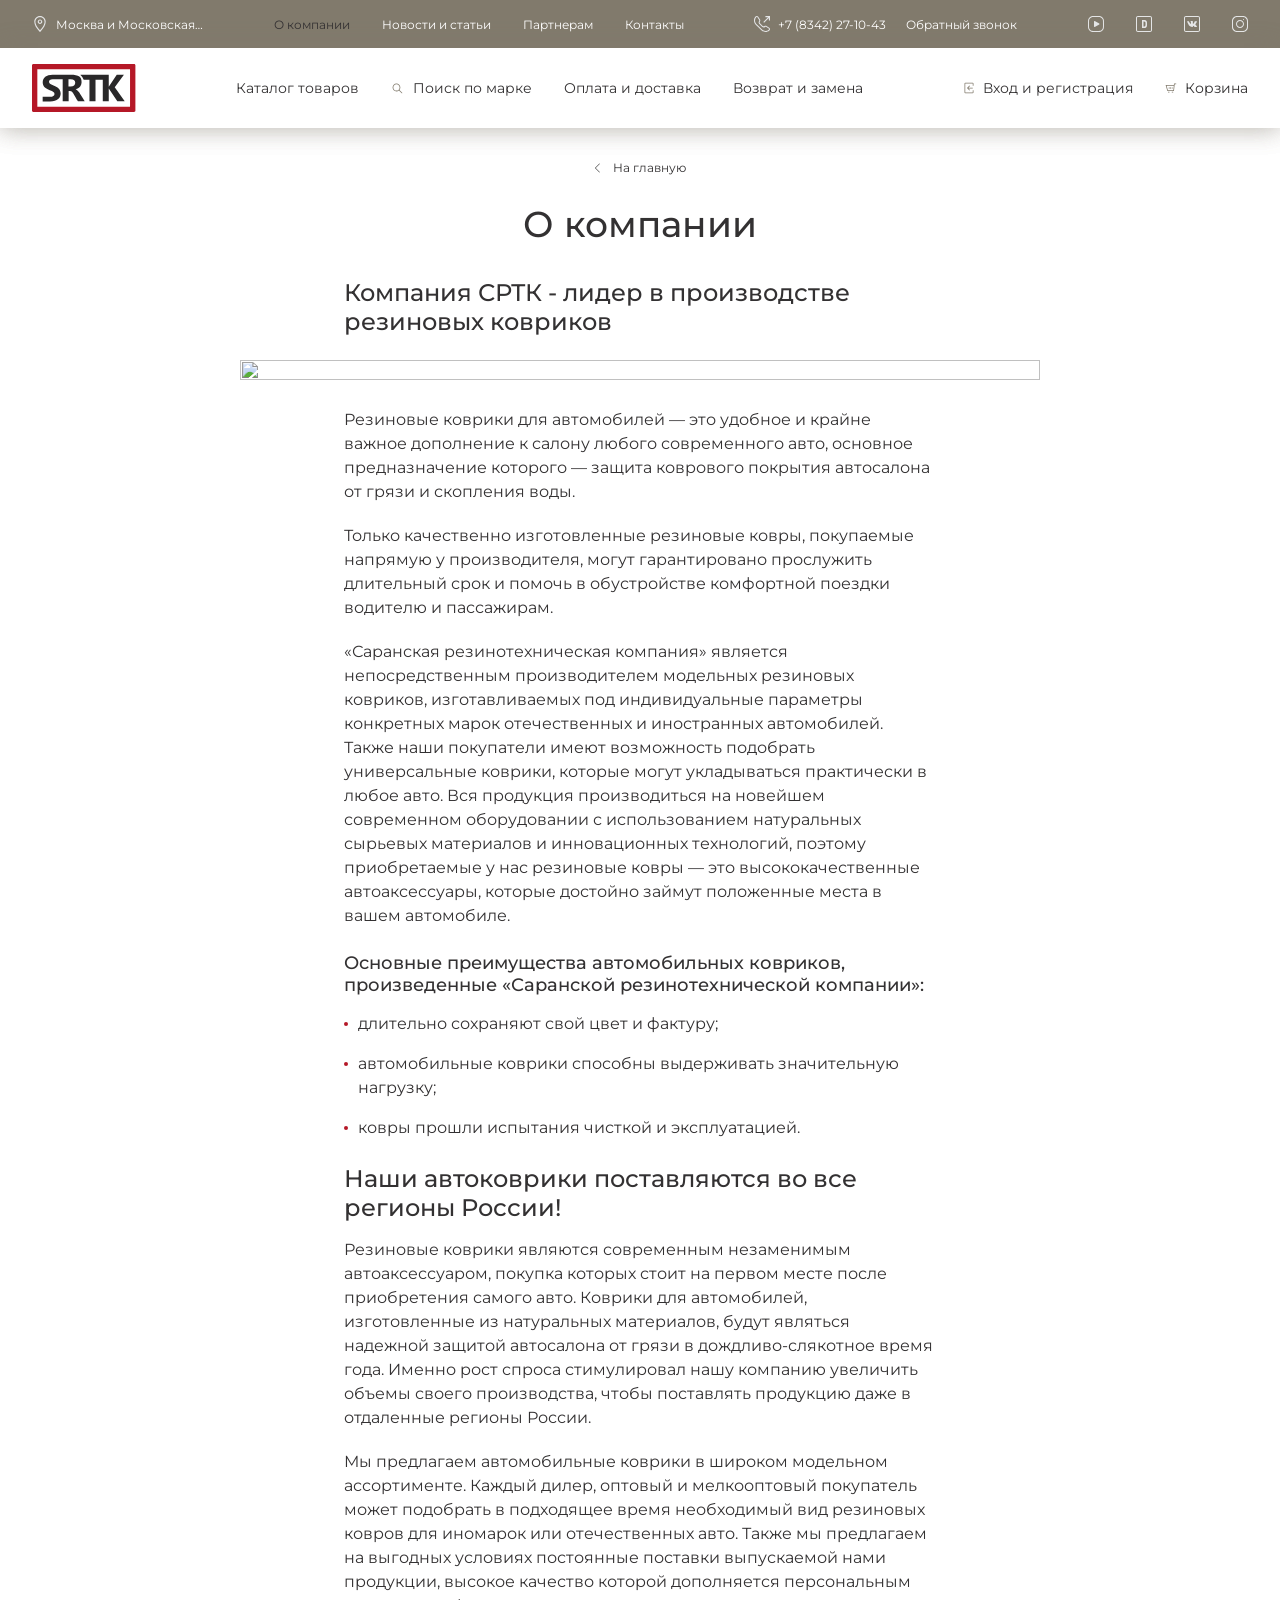
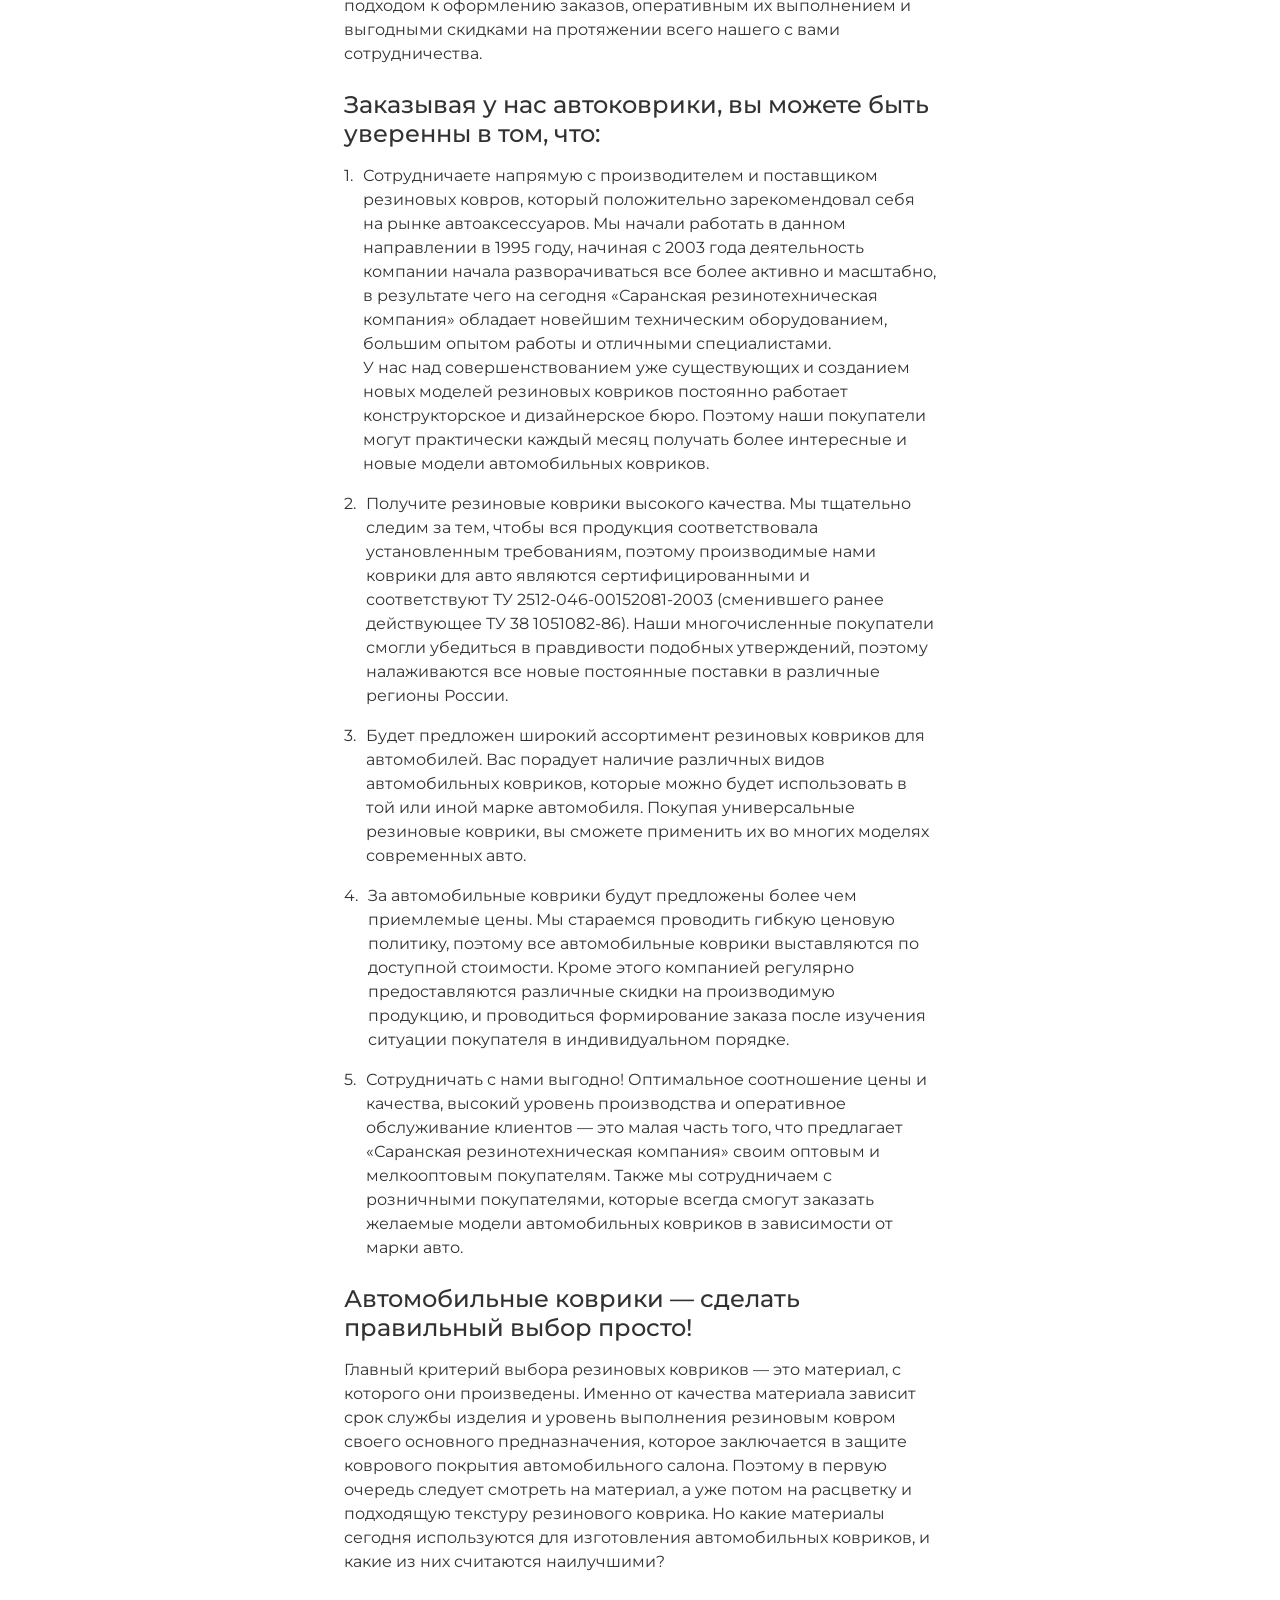
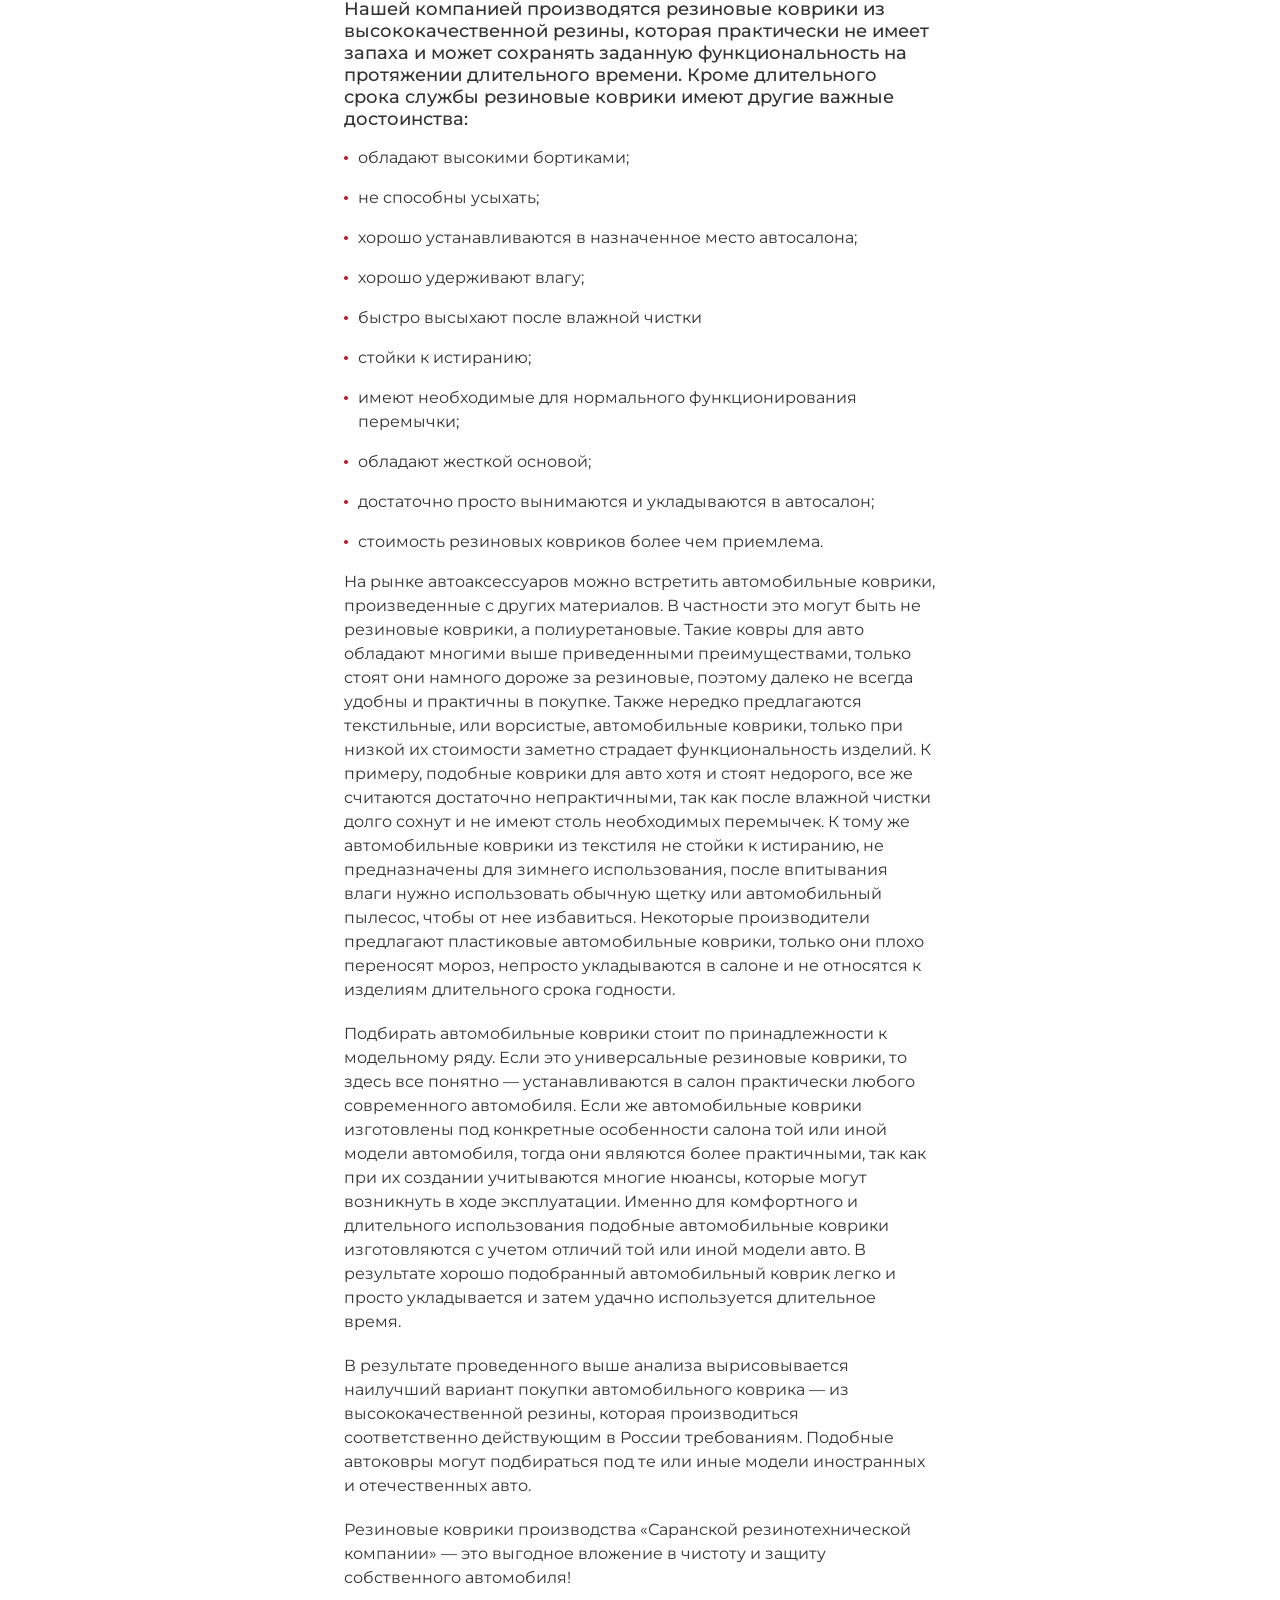
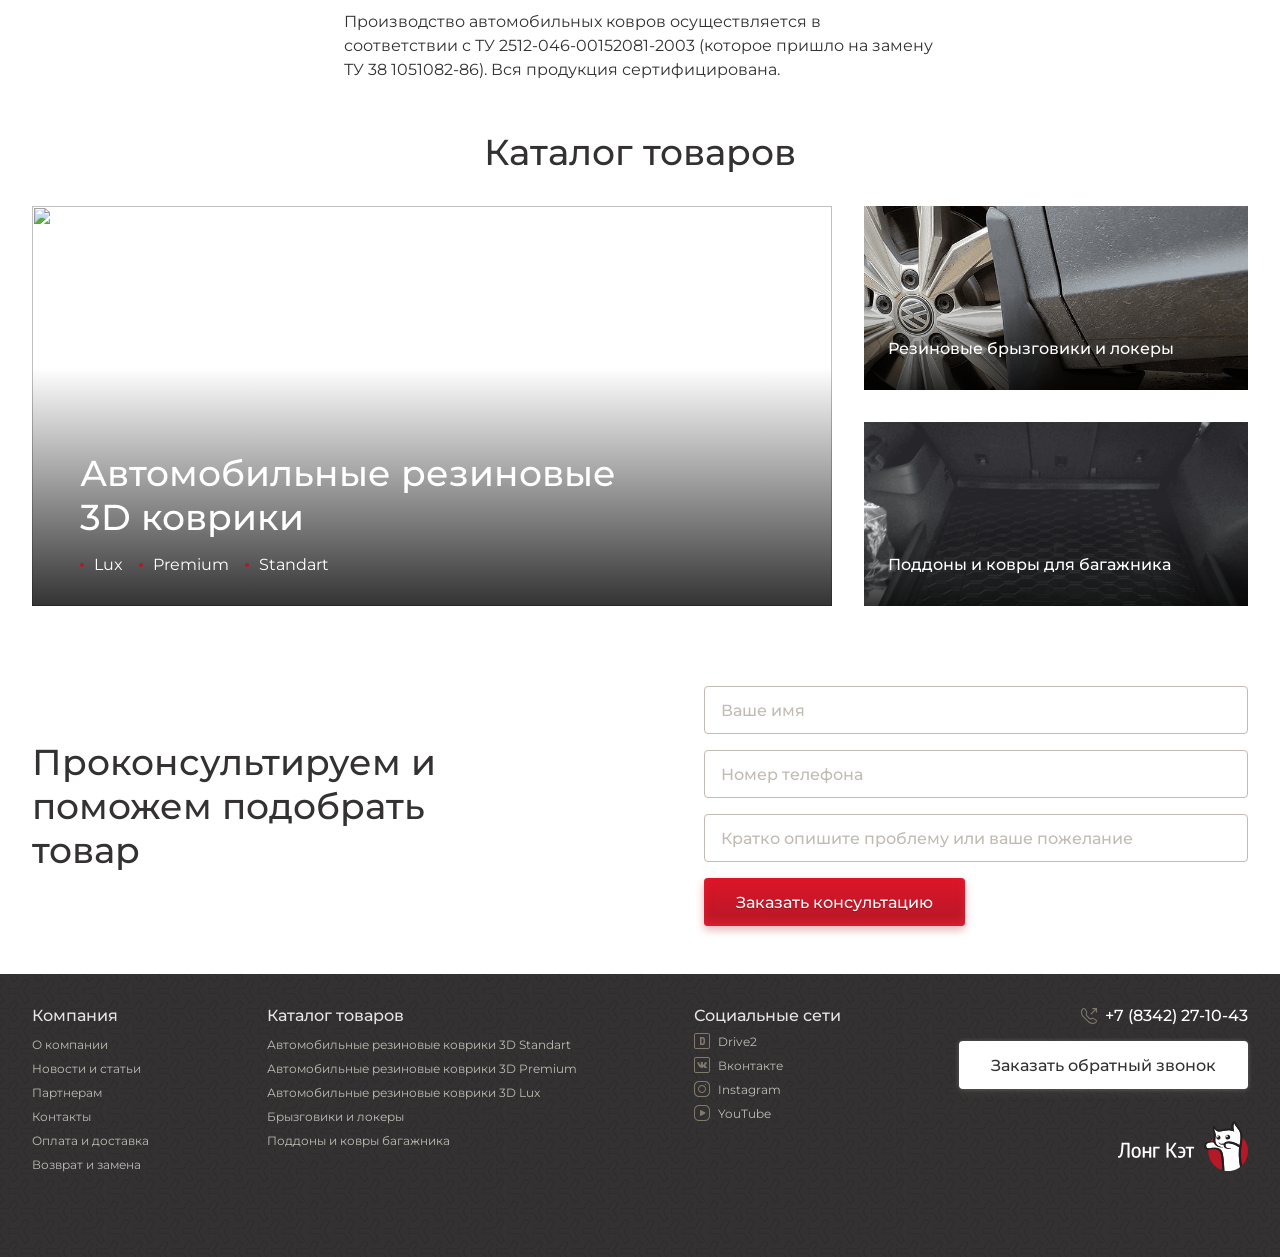
==== commit b989e0fb: "edit" ====
--- a/app/about.html
+++ b/app/about.html
@@ -82,12 +82,12 @@
     <div class="header-top">
         <div class="container">
 
-            <div class="location header-box">
+            <a href="#modalCity" class="location header-box open_modal links">
                 <svg class="svg-icon">
                     <use xlink:href="img/sprite.svg#location"></use>
                 </svg>
-                <div class="location-text">Москва и Московская…</div>
-            </div>
+                <span class="location-text">Москва и Московская…</span>
+            </a>
 
             <ul class="home-menu">
                 <li><a href="about.html">О компании</a></li>
@@ -104,7 +104,7 @@
                     <span class="links-text">+7 (8342) 27-10-43</span>
                 </a>
 
-                <a href="#" class="links-call links">Обратный звонок</a>
+                <a href="#modalCall" class="links-call links open_modal">Обратный звонок</a>
             </div>
 
             <ul class="list-social">
@@ -150,7 +150,7 @@
                 <li><a href="return.html">Возврат и замена</a></li>
             </ul>
 
-            <a href="#" class="links">
+            <a href="#modalRegistration" class="links open_modal">
                 <svg class="svg-icon">
                     <use xlink:href="img/sprite.svg#entrance"></use>
                 </svg>
@@ -364,7 +364,7 @@
     <div class="container">
         <h2>Каталог товаров</h2>
         <div class="category-box">
-            <img src="img/img1.png" alt="" class="category-box__img">
+            <a href="category.html" class="category-box__img"><img src="img/img1.png" alt=""></a>
             <div class="category-box__content">
                 <a href="category.html" class="category-links">Автомобильные резиновые <br>
                     3D коврики</a>
@@ -378,14 +378,14 @@
 
         <div class="col">
             <div class="category-box category-box__min">
-                <img src="img/img2.png" alt="" class="category-box__img">
+                <a href="category.html" class="category-box__img"><img src="img/img2.png" alt=""></a>
                 <div class="category-box__content">
                     <a href="#" class="category-links">Резиновые брызговики и локеры</a>
                 </div>
             </div>
 
             <div class="category-box category-box__min">
-                <img src="img/img3.png" alt="" class="category-box__img">
+                <a href="category.html" class="category-box__img"><img src="img/img3.png" alt=""></a>
                 <div class="category-box__content">
                     <a href="#" class="category-links">Поддоны и ковры для багажника</a>
                 </div>
@@ -478,6 +478,102 @@
     </div>
 </footer>
 
+<div class="modal__div" id="modalLocation">
+    <div class="modal__wrapper">
+        <h2>Выберите город проживания</h2>
+
+        <form method="post" class="modal-form">
+
+            <ul class="list-city">
+                <li><a href="#">Москва</a></li>
+                <li><a href="#">Саранск</a></li>
+                <li><a href="#">Другое</a></li>
+            </ul>
+
+            <button type="submit" class="btn btn-accent">Выбрать</button>
+        </form>
+    </div>
+</div>
+
+<div class="modal__div" id="modalCity">
+    <div class="modal__wrapper">
+        <h2>Выберите город проживания</h2>
+
+        <form method="post" class="modal-form">
+            <ul class="list-city">
+                <li><a href="#">Москва</a></li>
+                <li><a href="#">Саранск</a></li>
+                <li><a href="#">Другое</a></li>
+            </ul>
+
+            <button type="submit" class="btn btn-accent">Выбрать</button>
+        </form>
+    </div>
+</div>
+
+<div class="modal__div" id="modalCall">
+    <div class="modal__wrapper">
+        <h2>Заказ обратного звонка</h2>
+
+        <form method="post" class="modal-form">
+            <label><input type="text" placeholder="Ваше имя" name="name"></label>
+            <label><input type="text" placeholder="Номер телефона" name="phone" required></label>
+            <label><input type="text" placeholder="Кратко опишите проблему или ваше пожелание" name="message"></label>
+
+            <button type="submit" class="btn btn-accent">Заказать</button>
+        </form>
+    </div>
+</div>
+
+<div class="modal__div" id="modalRegistration">
+    <div class="modal__wrapper">
+        <div class="tabs">
+            <ul class="tabs__caption">
+                <li class="active">Вход</li>
+                <li>Регистрация</li>
+            </ul>
+
+            <div class="tabs__content active">
+                <form method="post" class="modal-form">
+                    <label><input type="text" placeholder="Электронная почта" name="mail" required></label>
+                    <label><input type="text" placeholder="Пароль" name="password" required></label>
+                    <a href="#" class="links-black">Забыли пароль?</a>
+
+                    <button type="submit" class="btn btn-accent">Войти</button>
+                </form>
+            </div>
+            <div class="tabs__content">
+                <form method="post" class="modal-form">
+                    <label><input type="text" placeholder="Ваше имя" name="name"></label>
+                    <label><input type="text" placeholder="Номер телефона" name="phone" required></label>
+                    <label><input type="text" placeholder="Электронная почта" name="mail" required></label>
+                    <label><input type="text" placeholder="Пароль" name="password" required></label>
+
+                    <button type="submit" class="btn btn-accent">Зарегистрироваться</button>
+                </form>
+            </div>
+        </div>
+
+    </div>
+</div>
+
+<div class="modal__div" id="modalCard">
+    <div class="modal__wrapper">
+        <h2>Товар в корзине!</h2>
+
+        <div class="box-text">
+            <p>В корзине "Коврики реиновые 3D LUX для BMW X4 (G02) (2018-) передние". Хотите продолжить покупки или перейти к оплате</p>
+        </div>
+
+        <div class="line-wrapper">
+            <a href="basket.html" class="btn btn-accent">Перейти к оплате</a>
+            <button type="button" class="btn btn-modal">Продолжить выбор</button>
+        </div>
+    </div>
+</div>
+
+<div class="overlay"></div><!-- Пoдлoжкa -->
+
 <script src="js/jquery.min.js"></script>
 <script src="js/libs.min.js"></script>
 <script src="https://cdnjs.cloudflare.com/ajax/libs/jquery.maskedinput/1.4.1/jquery.maskedinput.min.js"></script>
--- a/app/css/main.css
+++ b/app/css/main.css
@@ -233,7 +233,7 @@
   font-weight: 500; }
 
 h2 {
-  font-size: 35px;
+  font-size: 36px;
   font-weight: 500;
   width: 100%; }
 
@@ -311,6 +311,9 @@
           align-items: center; }
   .location .svg-icon {
     fill: #E4E5E6; }
+
+.header-top a {
+  color: #FFFFFF; }
 
 .list-social {
   display: -webkit-box;
@@ -486,8 +489,20 @@
 .category-box__img {
   width: 100%;
   height: 100%;
-  -o-object-fit: cover;
-     object-fit: cover; }
+  display: -webkit-box;
+  display: -ms-flexbox;
+  display: flex;
+  -webkit-box-align: center;
+      -ms-flex-align: center;
+          align-items: center;
+  -webkit-box-pack: center;
+      -ms-flex-pack: center;
+          justify-content: center; }
+  .category-box__img img {
+    width: 100%;
+    height: 100%;
+    -o-object-fit: cover;
+       object-fit: cover; }
 
 .category-links {
   color: #fff;
@@ -499,7 +514,7 @@
   left: 0;
   bottom: 0;
   width: 100%;
-  padding: 32px 48px; }
+  padding: 0 48px 32px; }
   .category-box__content .list-dots {
     color: #fff;
     margin: 16px 0 0; }
@@ -596,18 +611,7 @@
   padding: 0 16px 0 0; }
 
 .list-mark {
-  display: -webkit-box;
-  display: -ms-flexbox;
-  display: flex;
-  -webkit-box-align: center;
-      -ms-flex-align: center;
-          align-items: center;
-  -ms-flex-wrap: wrap;
-      flex-wrap: wrap;
-  width: 100%;
-  -webkit-box-pack: justify;
-      -ms-flex-pack: justify;
-          justify-content: space-between;
+  width: 100%;
   position: relative;
   opacity: .3; }
   .list-mark:before, .list-mark:after {
@@ -617,7 +621,8 @@
     height: 100%;
     top: 50%;
     -webkit-transform: translate(0, -50%);
-            transform: translate(0, -50%); }
+            transform: translate(0, -50%);
+    z-index: 1; }
   .list-mark:before {
     left: 0;
     background: -webkit-gradient(linear, left top, right top, from(white), to(rgba(255, 255, 255, 0)));
@@ -626,18 +631,19 @@
     right: 0;
     background: -webkit-gradient(linear, left top, right top, from(rgba(255, 255, 255, 0)), to(white));
     background: linear-gradient(to right, rgba(255, 255, 255, 0) 0%, white 100%); }
-  .list-mark li {
-    width: 48px;
-    height: 48px;
-    display: -webkit-box;
-    display: -ms-flexbox;
-    display: flex;
-    -webkit-box-align: center;
-        -ms-flex-align: center;
-            align-items: center;
-    -webkit-box-pack: center;
-        -ms-flex-pack: center;
-            justify-content: center; }
+
+.list-mark-logo {
+  width: 48px;
+  height: 48px;
+  display: -webkit-box;
+  display: -ms-flexbox;
+  display: flex;
+  -webkit-box-align: center;
+      -ms-flex-align: center;
+          align-items: center;
+  -webkit-box-pack: center;
+      -ms-flex-pack: center;
+          justify-content: center; }
 
 .news {
   position: relative;
@@ -1502,6 +1508,671 @@
   .category-col .news-card {
     width: 100%; }
 
+.product {
+  padding: 0 0 48px; }
+
+.product-wrapper {
+  display: -webkit-box;
+  display: -ms-flexbox;
+  display: flex;
+  -webkit-box-align: start;
+      -ms-flex-align: start;
+          align-items: flex-start;
+  -ms-flex-wrap: wrap;
+      flex-wrap: wrap; }
+
+.product-photo {
+  width: calc(100% - 379px);
+  padding: 0 32px 0 0; }
+
+.product-slider-max__item {
+  width: 100%;
+  display: -webkit-box;
+  display: -ms-flexbox;
+  display: flex;
+  -webkit-box-align: center;
+      -ms-flex-align: center;
+          align-items: center;
+  -webkit-box-pack: center;
+      -ms-flex-pack: center;
+          justify-content: center;
+  position: relative;
+  height: 400px;
+  overflow: hidden; }
+
+.photo-max {
+  width: 100%;
+  height: 100%;
+  -o-object-fit: cover;
+     object-fit: cover; }
+
+.product-slider-max__schema {
+  position: absolute;
+  left: 0;
+  top: 0;
+  height: 100%;
+  background: rgba(51, 49, 50, 0.8);
+  max-width: 176px;
+  width: 100%;
+  display: -webkit-box;
+  display: -ms-flexbox;
+  display: flex;
+  -webkit-box-align: center;
+      -ms-flex-align: center;
+          align-items: center;
+  -webkit-box-pack: center;
+      -ms-flex-pack: center;
+          justify-content: center; }
+
+.product-slider-min {
+  margin: 8px 0 0;
+  padding: 0 148px;
+  -webkit-box-sizing: border-box;
+          box-sizing: border-box; }
+  .product-slider-min .slick-current .product-slider-min__item:before {
+    border-color: #B51827; }
+
+.product-slider-min__item {
+  display: -webkit-box;
+  display: -ms-flexbox;
+  display: flex;
+  -webkit-box-align: center;
+      -ms-flex-align: center;
+          align-items: center;
+  -webkit-box-pack: center;
+      -ms-flex-pack: center;
+          justify-content: center;
+  width: 120px;
+  height: 80px;
+  overflow: hidden;
+  -webkit-transition: .3s ease;
+  transition: .3s ease;
+  position: relative;
+  margin: 0 auto;
+  cursor: pointer; }
+  .product-slider-min__item:before {
+    content: '';
+    position: absolute;
+    left: 0;
+    top: 0;
+    width: 100%;
+    height: 100%;
+    border: 4px solid transparent;
+    -webkit-transition: .3s ease;
+    transition: .3s ease; }
+  .product-slider-min__item img {
+    width: 100%;
+    height: 100%;
+    -o-object-fit: cover;
+       object-fit: cover; }
+
+.product-information {
+  width: 379px; }
+  .product-information .price-wrapper {
+    -webkit-box-align: start;
+        -ms-flex-align: start;
+            align-items: flex-start;
+    font-size: 36px; }
+  .product-information .old-price {
+    text-decoration: none;
+    margin: 5px 0 0 16px; }
+  .product-information .list-check {
+    color: #817A6C; }
+  .product-information .list-dots {
+    font-size: 12px; }
+  .product-information .btn {
+    margin: 16px 0 28px;
+    width: 100%; }
+
+.list-characteristics {
+  width: 100%;
+  line-height: 24px;
+  margin: 0 0 24px; }
+  .list-characteristics li {
+    display: -webkit-box;
+    display: -ms-flexbox;
+    display: flex;
+    -webkit-box-align: center;
+        -ms-flex-align: center;
+            align-items: center;
+    -ms-flex-wrap: wrap;
+        flex-wrap: wrap; }
+    .list-characteristics li p {
+      color: #817A6C;
+      min-width: 140px; }
+
+.links-red, .color-accent {
+  color: #B51827; }
+
+.product-info-box {
+  margin: 0 0 24px; }
+  .product-info-box:last-child {
+    margin: 0; }
+  .product-info-box h3 {
+    font-size: 24px;
+    font-weight: 500;
+    margin: 0 0 16px; }
+  .product-info-box .location {
+    color: #B51827; }
+    .product-info-box .location .svg-icon {
+      fill: #B51827; }
+  .product-info-box h4 {
+    margin: 0 0 4px;
+    font-size: 18px;
+    font-weight: 500; }
+
+.product-info-box__line {
+  display: -webkit-box;
+  display: -ms-flexbox;
+  display: flex;
+  -ms-flex-wrap: wrap;
+      flex-wrap: wrap;
+  -webkit-box-align: center;
+      -ms-flex-align: center;
+          align-items: center;
+  font-size: 12px;
+  margin: 0 0 4px; }
+  .product-info-box__line span {
+    margin: 0 8px 0 0;
+    color: #817A6C; }
+
+.img-pay {
+  border: 1px solid #C0BCB5;
+    border-radius: 4px;
+  max-width: 180px;
+  width: 100%;
+  overflow: hidden;
+  display: -webkit-box;
+  display: -ms-flexbox;
+  display: flex;
+  -webkit-box-align: center;
+      -ms-flex-align: center;
+          align-items: center;
+  -webkit-box-pack: center;
+      -ms-flex-pack: center;
+          justify-content: center;
+  margin: 16px 0 0; }
+
+.product-info-box-delivery {
+  margin: 32px 0 0; }
+  .product-info-box-delivery:last-child {
+    margin: 32px 0 0; }
+
+.other-goods {
+  background: url("../img/decor-bg5.svg") no-repeat center;
+    background-size: 100%;
+  padding: 32px 0 0; }
+  .other-goods h2 {
+    text-align: center; }
+
+.other-goods-wrapper {
+  width: 100%;
+  display: -webkit-box;
+  display: -ms-flexbox;
+  display: flex;
+  -webkit-box-align: start;
+      -ms-flex-align: start;
+          align-items: flex-start;
+  -webkit-box-pack: center;
+      -ms-flex-pack: center;
+          justify-content: center;
+  -ms-flex-wrap: wrap;
+      flex-wrap: wrap; }
+  .other-goods-wrapper .news-card {
+    margin: 32px 12px 0; }
+
+.consultation-basket .container {
+  -webkit-box-align: start;
+      -ms-flex-align: start;
+          align-items: flex-start; }
+
+.consultation-basket h2 {
+  max-width: calc(100% - 544px);
+  padding: 10px 32px 0 0; }
+
+.basket {
+  padding: 0 0 48px;
+  background: url("../img/decor-bg6.svg") no-repeat center bottom;
+    background-size: cover; }
+
+.registration-product {
+  -webkit-box-shadow: 0 2px 4px rgba(129, 122, 108, 0.16), 0px 0px 24px rgba(129, 122, 108, 0.16);
+          box-shadow: 0 2px 4px rgba(129, 122, 108, 0.16), 0px 0px 24px rgba(129, 122, 108, 0.16);
+  background: #fff;
+  padding: 16px 24px 24px;
+  width: 384px; }
+  .registration-product .btn {
+    width: 100%; }
+  .registration-product h3 {
+    font-size: 24px;
+    font-weight: 500;
+    text-align: center;
+    width: 100%;
+    margin: 0 auto 24px; }
+  .registration-product label {
+    margin: 0 0 24px; }
+
+.total-line {
+  width: 100%;
+  display: -webkit-box;
+  display: -ms-flexbox;
+  display: flex;
+  -webkit-box-align: center;
+      -ms-flex-align: center;
+          align-items: center;
+  -webkit-box-pack: justify;
+      -ms-flex-pack: justify;
+          justify-content: space-between;
+  -ms-flex-wrap: wrap;
+      flex-wrap: wrap;
+  margin: 0 0 24px; }
+  .total-line span {
+    font-weight: 500; }
+
+.total-sum {
+  font-size: 24px; }
+
+.basket-content__wrap {
+  width: calc(100% - 384px);
+  padding: 0 32px 0 0; }
+
+.basket-content {
+  display: -webkit-box;
+  display: -ms-flexbox;
+  display: flex;
+  -webkit-box-align: start;
+      -ms-flex-align: start;
+          align-items: flex-start;
+  -ms-flex-wrap: wrap;
+      flex-wrap: wrap;
+  width: 100%; }
+
+.product-card {
+  width: 100%;
+  display: -webkit-box;
+  display: -ms-flexbox;
+  display: flex;
+  -webkit-box-align: start;
+      -ms-flex-align: start;
+          align-items: flex-start;
+  -ms-flex-wrap: wrap;
+      flex-wrap: wrap;
+  -webkit-box-shadow: 0 2px 4px rgba(129, 122, 108, 0.16), 0 0 24px rgba(129, 122, 108, 0.16);
+          box-shadow: 0 2px 4px rgba(129, 122, 108, 0.16), 0 0 24px rgba(129, 122, 108, 0.16);
+  background: #fff;
+  margin: 0 0 32px; }
+
+.product-card__img {
+  display: -webkit-box;
+  display: -ms-flexbox;
+  display: flex;
+  -webkit-box-align: center;
+      -ms-flex-align: center;
+          align-items: center;
+  -webkit-box-pack: center;
+      -ms-flex-pack: center;
+          justify-content: center;
+  overflow: hidden;
+  width: 240px;
+  height: 180px; }
+  .product-card__img img {
+    width: 100%;
+    height: 100%;
+    -o-object-fit: cover;
+       object-fit: cover; }
+
+.product-card__body {
+  width: calc(100% - 240px);
+  padding: 16px 32px 16px 24px;
+  display: -webkit-box;
+  display: -ms-flexbox;
+  display: flex;
+  -webkit-box-align: start;
+      -ms-flex-align: start;
+          align-items: flex-start;
+  -ms-flex-wrap: wrap;
+      flex-wrap: wrap;
+  -webkit-box-pack: justify;
+      -ms-flex-pack: justify;
+          justify-content: space-between;
+  font-weight: 500; }
+
+.label-amount {
+  max-width: 72px; }
+  .label-amount input {
+    text-align: center;
+    color: #333132; }
+    .label-amount input::-webkit-input-placeholder {
+      color: #333132; }
+    .label-amount input::-moz-placeholder {
+      color: #333132; }
+    .label-amount input::-ms-input-placeholder {
+      color: #333132; }
+    .label-amount input::placeholder {
+      color: #333132; }
+
+.product-card__it {
+  max-width: 208px;
+  width: 100%; }
+
+.product-card__title {
+  color: #333132;
+  margin: 0 0 8px; }
+
+.article {
+  color: #817A6C;
+  font-size: 12px;
+  font-weight: 400; }
+
+.btn-delete {
+  display: -webkit-box;
+  display: -ms-flexbox;
+  display: flex;
+  -webkit-box-align: center;
+      -ms-flex-align: center;
+          align-items: center;
+  -webkit-box-pack: center;
+      -ms-flex-pack: center;
+          justify-content: center;
+  fill: #B51827;
+  width: 16px;
+  height: 16px;
+  margin: 15px 0 0; }
+
+.cost {
+  margin: 15px 0 0; }
+
+.additional-goods {
+  max-width: 768px;
+  width: 100%; }
+  .additional-goods h2 {
+    text-align: center; }
+  .additional-goods .news-card {
+    margin: 32px auto 0; }
+
+.basket .mobile-registration {
+  display: none; }
+  .basket .mobile-registration .registration-product {
+    display: block; }
+
+.delivery-order {
+  padding: 0 0 48px; }
+
+.attention {
+  width: 100%;
+  display: -webkit-box;
+  display: -ms-flexbox;
+  display: flex;
+  -webkit-box-align: start;
+      -ms-flex-align: start;
+          align-items: flex-start;
+  color: #817A6C;
+  font-size: 12px; }
+  .attention svg {
+    fill: #E8A016;
+    margin: 5px 9px 0 0;
+    width: 14px;
+    height: 12px;
+    min-width: 14px; }
+
+.delivery-order-box {
+  background: #fff;
+  width: 100%;
+  margin: 0 0 16px;
+  -webkit-box-shadow: 0 2px 4px rgba(129, 122, 108, 0.16), 0 0 24px rgba(129, 122, 108, 0.16);
+          box-shadow: 0 2px 4px rgba(129, 122, 108, 0.16), 0 0 24px rgba(129, 122, 108, 0.16);
+  padding: 16px 24px 24px; }
+  .delivery-order-box:last-child {
+    margin: 0; }
+  .delivery-order-box h3 {
+    margin: 0 0 24px;
+    width: 100%;
+    font-size: 24px;
+    font-weight: 500; }
+  .delivery-order-box label input {
+    color: #333132; }
+    .delivery-order-box label input::-webkit-input-placeholder {
+      color: #333132; }
+    .delivery-order-box label input::-moz-placeholder {
+      color: #333132; }
+    .delivery-order-box label input::-ms-input-placeholder {
+      color: #333132; }
+    .delivery-order-box label input::placeholder {
+      color: #333132; }
+  .delivery-order-box .form-group .label-street {
+    max-width: 48%; }
+  .delivery-order-box .form-group .label-apartment, .delivery-order-box .form-group .label-home {
+    max-width: 22.5%; }
+  .delivery-order-box .input-doc input::-webkit-input-placeholder {
+    color: #C0BCB5; }
+  .delivery-order-box .input-doc input::-moz-placeholder {
+    color: #C0BCB5; }
+  .delivery-order-box .input-doc input::-ms-input-placeholder {
+    color: #C0BCB5; }
+  .delivery-order-box .input-doc input::placeholder {
+    color: #C0BCB5; }
+
+.input-title {
+  display: block;
+  width: 100%;
+  margin: 0 0 8px; }
+
+.tabs__content {
+  display: none;
+  width: 100%;
+  padding: 24px 0 0; }
+  .tabs__content .location {
+    color: #B51827;
+    width: 100%; }
+    .tabs__content .location svg {
+      fill: #B51827; }
+
+.tabs__content.active {
+  display: -webkit-box;
+  display: -ms-flexbox;
+  display: flex;
+  -ms-flex-wrap: wrap;
+      flex-wrap: wrap; }
+
+.tabs {
+  margin: 8px 0 0;
+  display: -webkit-box;
+  display: -ms-flexbox;
+  display: flex;
+  -webkit-box-orient: vertical;
+  -webkit-box-direction: normal;
+      -ms-flex-direction: column;
+          flex-direction: column;
+  -webkit-box-align: start;
+      -ms-flex-align: start;
+          align-items: flex-start; }
+
+.tabs__caption {
+  display: -webkit-box;
+  display: -ms-flexbox;
+  display: flex;
+  -webkit-box-align: stretch;
+      -ms-flex-align: stretch;
+          align-items: stretch;
+  -webkit-box-pack: start;
+      -ms-flex-pack: start;
+          justify-content: flex-start;
+  -ms-flex-wrap: wrap;
+      flex-wrap: wrap;
+  border: 1px solid #C0BCB5;
+    border-radius: 4px;
+  font-weight: 500;
+  cursor: pointer; }
+  .tabs__caption li {
+    text-align: center;
+    display: -webkit-box;
+    display: -ms-flexbox;
+    display: flex;
+    -webkit-box-align: center;
+        -ms-flex-align: center;
+            align-items: center;
+    -webkit-box-pack: center;
+        -ms-flex-pack: center;
+            justify-content: center;
+    padding: 8px 16px;
+    position: relative; }
+    .tabs__caption li:before {
+      content: '';
+      position: absolute;
+      right: 0;
+      top: 50%;
+      -webkit-transform: translate(0, -50%);
+              transform: translate(0, -50%);
+      width: 1px;
+      height: 24px;
+      background: #C0BCB5; }
+    .tabs__caption li:last-child:before {
+      display: none; }
+  .tabs__caption .active {
+    color: #fff;
+    -webkit-box-shadow: 0 4px 8px rgba(181, 24, 39, 0.32), inset 0px -4px 8px rgba(231, 34, 52, 0.8);
+            box-shadow: 0 4px 8px rgba(181, 24, 39, 0.32), inset 0px -4px 8px rgba(231, 34, 52, 0.8);
+    border-radius: 4px;
+    background: #B51827; }
+    .tabs__caption .active:before {
+      opacity: 0; }
+  .tabs__caption .disabled {
+    color: #C0BCB5; }
+
+.list-delivery {
+  width: 100%;
+  display: -webkit-box;
+  display: -ms-flexbox;
+  display: flex;
+  -ms-flex-wrap: wrap;
+      flex-wrap: wrap;
+  line-height: 24px;
+  margin: 0 0 24px; }
+  .list-delivery span {
+    font-size: 24px;
+    font-weight: 500;
+    margin: 8px 0 0;
+    display: block; }
+  .list-delivery li {
+    width: 50%; }
+
+.delivery-order-box-data .attention {
+  margin: 0 0 24px; }
+
+.modal__div {
+  position: fixed;
+  max-width: 600px;
+  width: 100%;
+  height: 100%;
+  top: 45%;
+  left: 50%;
+  -webkit-transform: translate(-50%, -50%);
+          transform: translate(-50%, -50%);
+  z-index: 101;
+  overflow: auto;
+  -webkit-box-pack: center;
+      -ms-flex-pack: center;
+          justify-content: center;
+  -webkit-box-align: center;
+      -ms-flex-align: center;
+          align-items: center;
+  -webkit-box-orient: vertical;
+  -webkit-box-direction: normal;
+      -ms-flex-direction: column;
+          flex-direction: column;
+  display: none;
+  opacity: 0; }
+
+.modal__wrapper {
+  padding: 32px 42.5px 45px;
+  background: #fff;
+  width: 100%;
+  height: auto;
+  overflow: auto;
+  -webkit-box-sizing: border-box;
+          box-sizing: border-box;
+  position: relative; }
+  .modal__wrapper h2 {
+    color: #000;
+    margin: 0 0 24px; }
+  .modal__wrapper .tabs {
+    margin: 0; }
+  .modal__wrapper .tabs__caption {
+    font-size: 36px;
+    font-weight: 500;
+    color: #000000;
+    width: 100%;
+    border: none;
+      border-radius: 0; }
+    .modal__wrapper .tabs__caption li {
+      padding: 0;
+      margin: 0 16px 0 0; }
+      .modal__wrapper .tabs__caption li:last-child {
+        margin: 0; }
+      .modal__wrapper .tabs__caption li:before {
+        display: none; }
+    .modal__wrapper .tabs__caption .active {
+      color: #B51827;
+      background: #fff;
+      -webkit-box-shadow: none;
+              box-shadow: none; }
+  .modal__wrapper .box-text {
+    line-height: 32px; }
+  .modal__wrapper .line-wrapper {
+    -webkit-box-pack: justify;
+        -ms-flex-pack: justify;
+            justify-content: space-between; }
+    .modal__wrapper .line-wrapper .btn {
+      margin: 32px 0 0; }
+
+.links-black {
+  margin: 0 0 40px;
+  font-weight: 500;
+  color: #000000; }
+
+.modal-form {
+  width: 100%; }
+  .modal-form .btn {
+    width: 100%;
+    margin: 28px auto 0; }
+  .modal-form input {
+    color: #333132; }
+    .modal-form input::-webkit-input-placeholder {
+      color: #333132; }
+    .modal-form input::-moz-placeholder {
+      color: #333132; }
+    .modal-form input::-ms-input-placeholder {
+      color: #333132; }
+    .modal-form input::placeholder {
+      color: #333132; }
+
+.list-city {
+  width: 100%;
+  line-height: 32px; }
+  .list-city li a {
+    color: #000000; }
+
+.overlay {
+  z-index: 100;
+  position: fixed;
+  background-color: #000;
+  opacity: 0.8;
+  -moz-opacity: 0.8;
+  filter: alpha(opacity=80);
+  width: 100%;
+  height: 100%;
+  top: 0;
+  left: 0;
+  cursor: pointer;
+  display: none; }
+
+.btn-modal {
+  color: #B51827;
+  text-shadow: 0px 1px 0px rgba(74, 0, 0, 0.4);
+  -webkit-box-shadow: 0px 4px 8px rgba(181, 24, 39, 0.32), inset 0px -4px 8px rgba(231, 34, 52, 0.8);
+          box-shadow: 0px 4px 8px rgba(181, 24, 39, 0.32), inset 0px -4px 8px rgba(231, 34, 52, 0.8);
+  background: #fff; }
+
 /*==========  Desktop First  ==========*/
 /* Large Devices, Wide Screens */
 @media only screen and (max-width: 1230px) {
@@ -1519,12 +2190,12 @@
     -webkit-box-pack: start;
         -ms-flex-pack: start;
             justify-content: flex-start; }
-    .list-mark li {
-      width: 20%;
-      margin: 0 0 5px; }
-      .list-mark li img {
-        max-width: 48px;
-        margin: 0 auto; }
+  .list-mark-logo {
+    width: 20%;
+    margin: 0 0 5px; }
+    .list-mark-logo img {
+      max-width: 48px;
+      margin: 0 auto; }
   .news-slider, .gallery-clients-slider, .article-gallery__slider {
     padding: 0 30px; }
   .gallery-clients__box {
@@ -1534,7 +2205,13 @@
   .catalog-wrapper .wrapper-row {
     width: calc(100% - 300px); }
   .category-section .container {
-    padding: 0 15px; } }
+    padding: 0 15px; }
+  .product-slider-min {
+    padding: 0 40px; }
+  .registration-product {
+    width: 320px; }
+  .basket-content__wrap {
+    width: calc(100% - 320px); } }
 
 /* Medium Devices, Desktops */
 @media only screen and (max-width: 1100px) {
@@ -1543,7 +2220,22 @@
     max-width: none; }
   .catalog-wrapper .wrapper-row {
     width: 100%;
-    padding: 0; } }
+    padding: 0; }
+  .product-slider-min {
+    padding: 0 20px; }
+  .basket .registration-product {
+    display: none;
+    width: 100%; }
+  .basket-content__wrap {
+    width: 100%;
+    padding: 0; }
+  .basket .mobile-registration {
+    display: block;
+    max-width: none;
+    margin: 0 auto 30px;
+    width: 100%; }
+  .additional-goods {
+    max-width: none; } }
 
 @media only screen and (max-width: 992px) {
   .menu, .header-bottom {
@@ -1600,7 +2292,9 @@
   .form-sorting label {
     width: 220px; }
   .col-4 {
-    width: 33.3%; } }
+    width: 33.3%; }
+  .product-slider-max__item {
+    height: 300px; } }
 
 /* Small Devices, Tablets */
 @media only screen and (max-width: 850px) {
@@ -1626,7 +2320,9 @@
   footer .btn {
     margin: 0 0 0 auto; }
   .developer {
-    margin: 20px 0 0; } }
+    margin: 20px 0 0; }
+  .product-slider-max__schema {
+    max-width: 150px; } }
 
 @media only screen and (max-width: 768px) {
   .category-box {
@@ -1705,7 +2401,29 @@
   .col-3, .col-4 {
     width: 50%; }
   .category-section {
-    padding: 0 0 30px; } }
+    padding: 0 0 30px; }
+  .product {
+    padding: 0 0 20px; }
+  .product-photo {
+    padding: 0;
+    width: 100%;
+    margin: 0 0 30px; }
+  .product-info-box h3 {
+    font-size: 20px; }
+  .product-information {
+    width: 100%; }
+  .product-card__it {
+    max-width: none;
+    margin: 0 0 20px; }
+  .basket, .delivery-order {
+    padding: 0 0 30px; }
+  .delivery-order-box h3 {
+    font-size: 20px;
+    margin: 0 0 16px; }
+  .list-delivery span {
+    font-size: 20px; }
+  .delivery-order-box .form-group .label-apartment, .delivery-order-box .form-group .label-home {
+    max-width: 49%; } }
 
 /* Extra Small Devices, Phones */
 @media only screen and (max-width: 575px) {
@@ -1730,7 +2448,24 @@
   .form-sorting label, .form-sorting button {
     margin: 0 0 20px;
     width: 100%;
-    max-width: none; } }
+    max-width: none; }
+  .product-card__img {
+    width: 160px;
+    height: 170px; }
+  .product-card__body {
+    font-size: 14px;
+    padding: 10px;
+    width: calc(100% - 160px); }
+  .tabs__caption li {
+    width: 50%; }
+    .tabs__caption li:before {
+      display: none; }
+  .modal__wrapper {
+    padding: 30px; }
+  .modal__wrapper .tabs__caption {
+    font-size: 20px; }
+    .modal__wrapper .tabs__caption li {
+      width: auto; } }
 
 @media only screen and (max-width: 480px) {
   header .list-social {
@@ -1743,6 +2478,8 @@
   .form-group select {
     background-position: 96% center; }
   .col-3, .col-4 {
+    width: 100%; }
+  .list-delivery li {
     width: 100%; } }
 
 @media only screen and (max-width: 420px) {
@@ -1772,4 +2509,27 @@
     footer .btn {
       margin: 0; }
   .developer img {
-    margin: 0; } }
+    margin: 0; }
+  .product-slider-max__schema {
+    max-width: 100px;
+    padding: 10px; }
+  .product-slider-max__item {
+    height: 250px; }
+  .product-information .price-wrapper {
+    font-size: 30px; }
+  .product-card__img {
+    width: 100%;
+    height: 160px; }
+  .product-card__body {
+    width: 100%; }
+  .total-sum {
+    font-size: 20px; }
+  .delivery-order-box .form-group .label-apartment, .delivery-order-box .form-group .label-home, .delivery-order-box .form-group .label-street {
+    max-width: none; }
+  .input-title {
+    font-size: 14px; }
+  .modal__wrapper .line-wrapper .btn {
+    width: 100%;
+    margin: 20px 0 0; }
+  .modal__wrapper .box-text {
+    line-height: 24px; } }
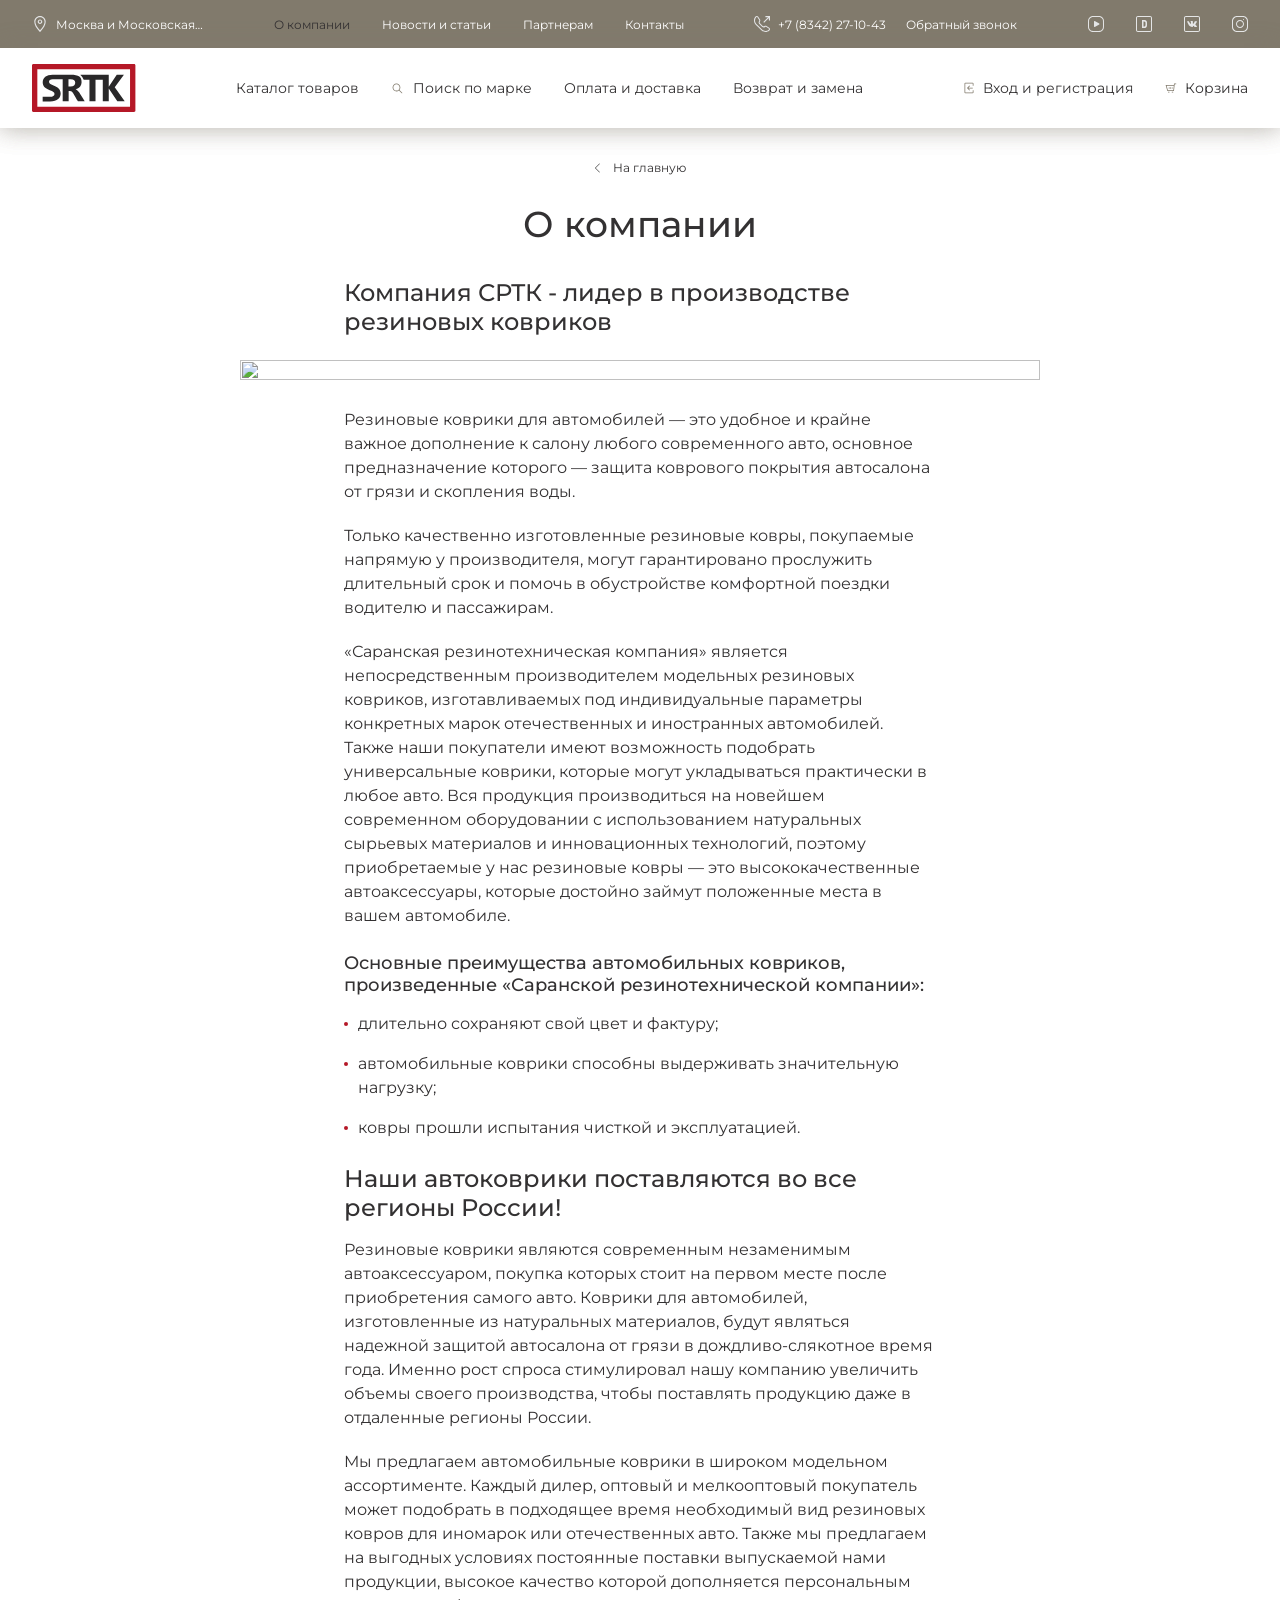
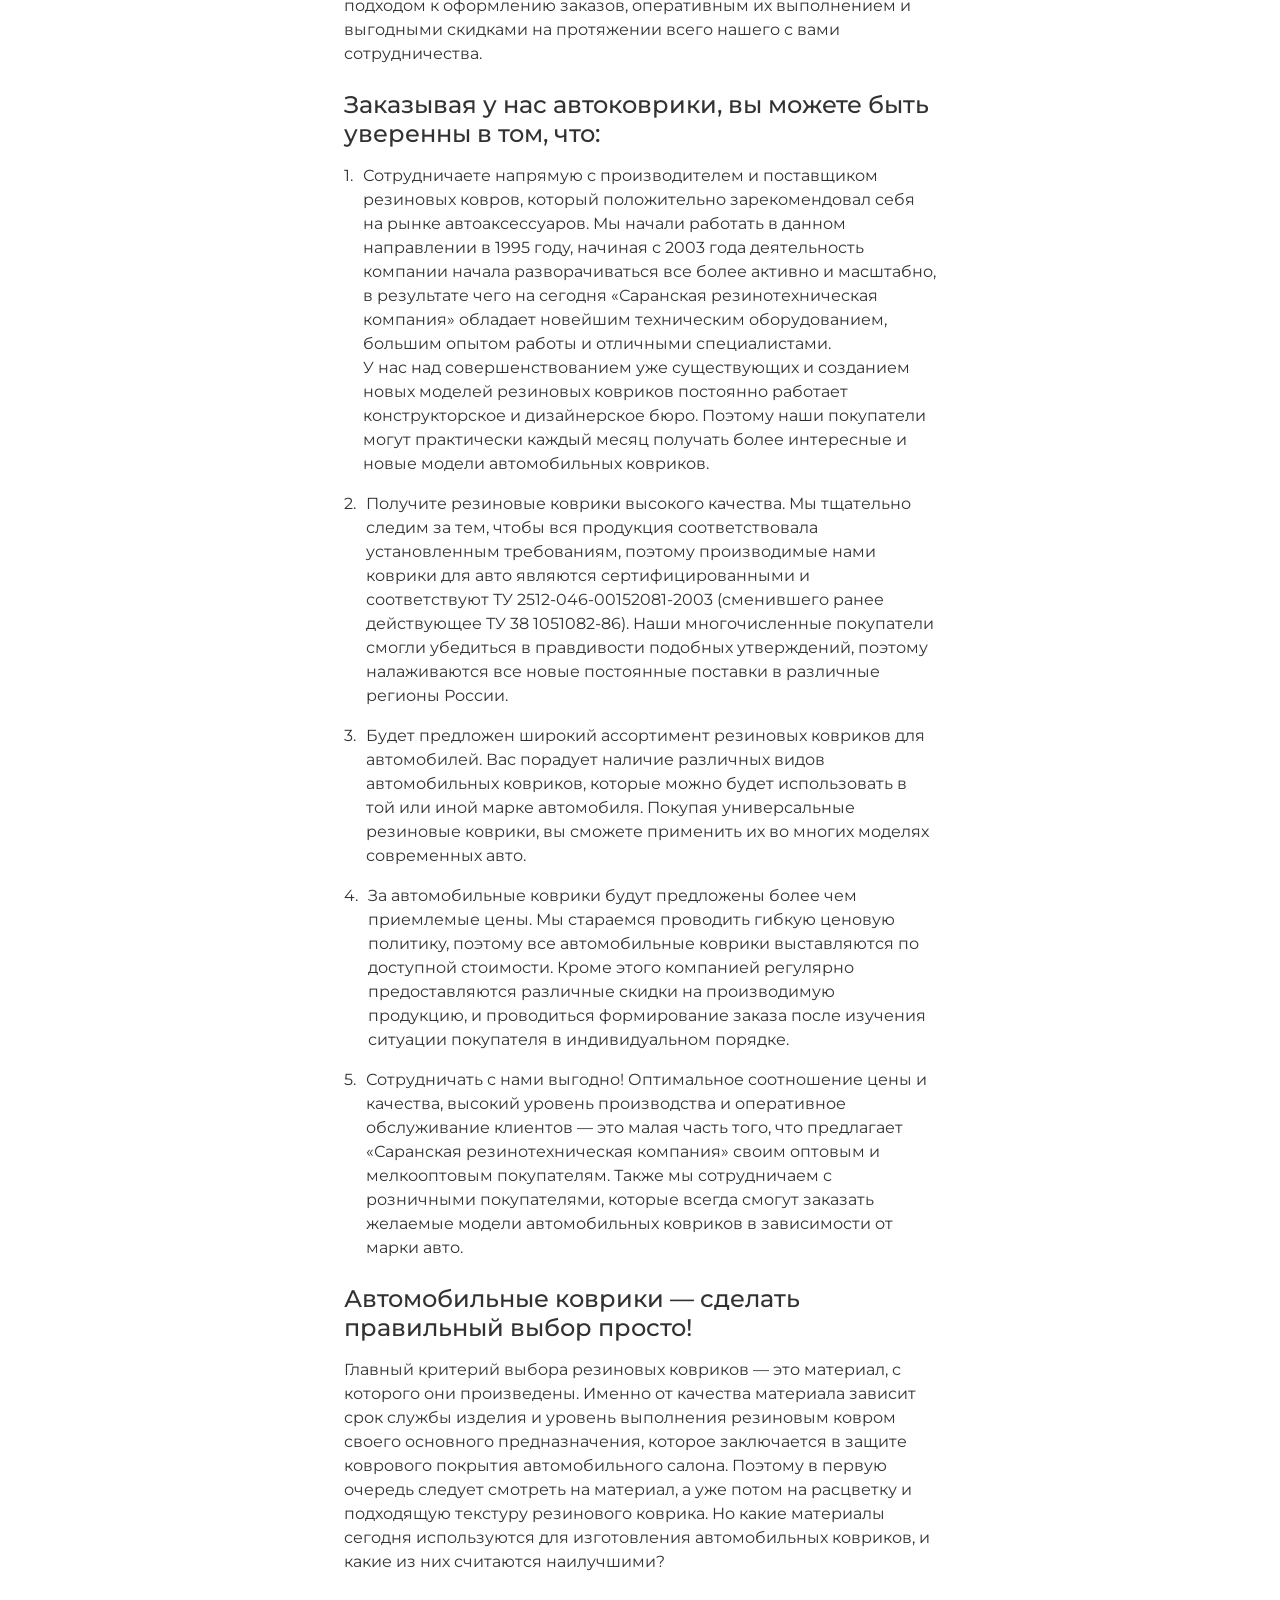
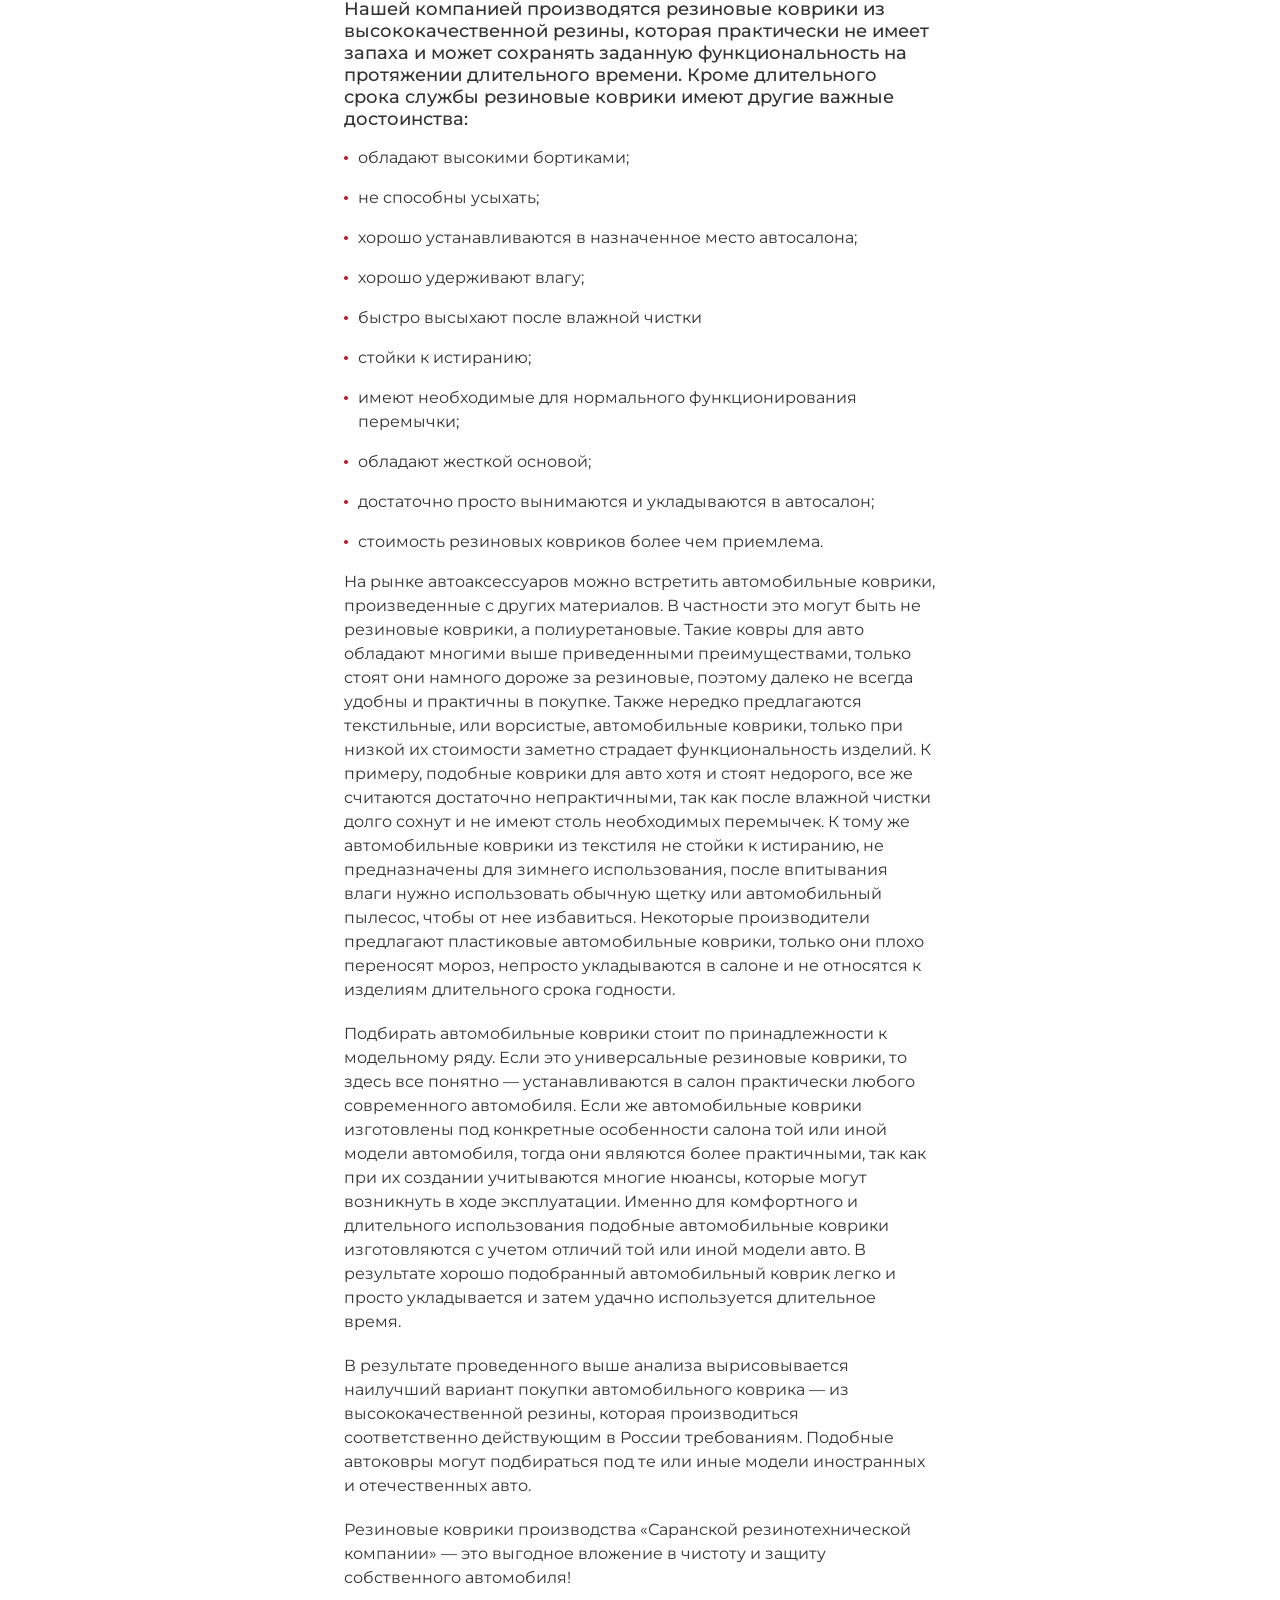
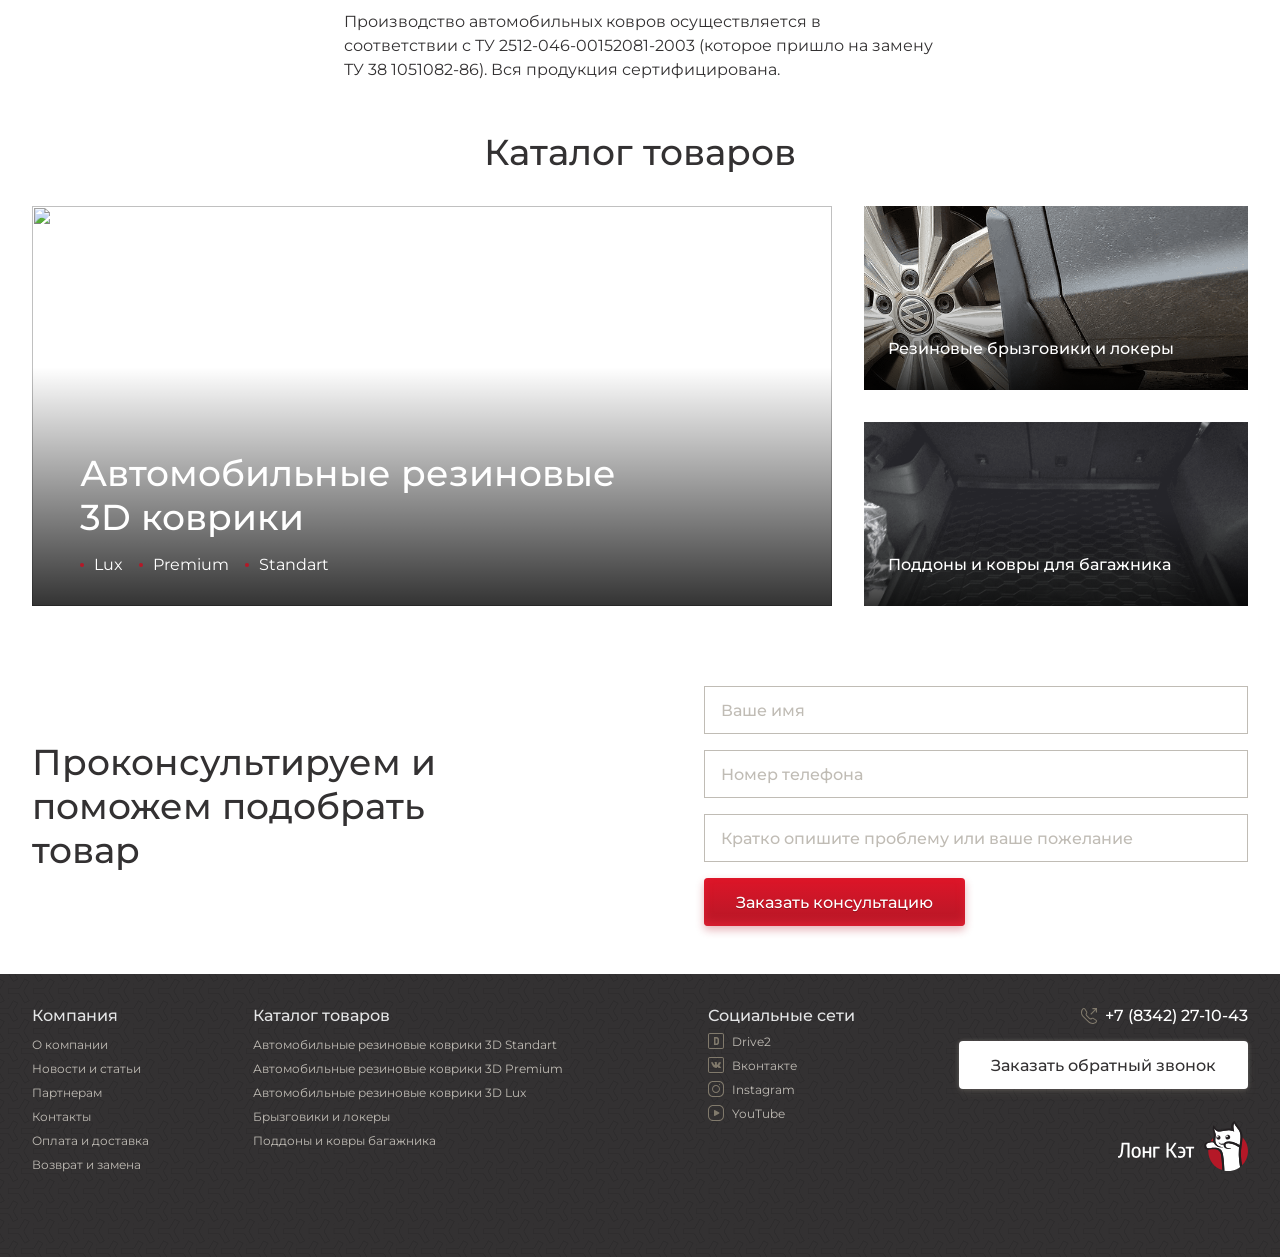
==== commit 6476d73f: "edit project" ====
--- a/app/about.html
+++ b/app/about.html
@@ -18,8 +18,9 @@
     <meta name="apple-mobile-web-app-status-bar-style" content="#000">
 
     <link rel="preconnect" href="https://fonts.gstatic.com">
-    <link href="https://fonts.googleapis.com/css2?family=Montserrat:wght@100;200;300;400;500;600;700;800;900&display=swap"
-          rel="stylesheet">
+    <link
+        href="https://fonts.googleapis.com/css2?family=Montserrat:wght@100;200;300;400;500;600;700;800;900&display=swap"
+        rel="stylesheet">
     <link rel="stylesheet" href="https://cdn.jsdelivr.net/gh/fancyapps/fancybox@3.5.7/dist/jquery.fancybox.min.css" />
     <link rel="stylesheet" href="css/libs.min.css">
     <link rel="stylesheet" href="css/main.css">
@@ -28,75 +29,511 @@
 
 <body>
 
-<div class="mobile-menu">
-    <div class="btn-close"></div>
-
-    <a href="index.html" class="logo"><img src="img/logo.svg" alt=""></a>
-
-    <ul class="menu">
-        <li><a href="catalog.html">Каталог товаров</a></li>
-        <li>
-            <a href="#">
-                <svg class="svg-icon">
-                    <use xlink:href="img/sprite.svg#search"></use>
-                </svg>
-                Поиск по марке
-            </a>
-        </li>
-        <li><a href="delivery.html">Оплата и доставка</a></li>
-        <li><a href="return.html">Возврат и замена</a></li>
-    </ul>
-
-    <ul class="home-menu">
-        <li><a href="about.html">О компании</a></li>
-        <li><a href="news.html">Новости и статьи</a></li>
-        <li><a href="partners.html">Партнерам</a></li>
-        <li><a href="contacts.html">Контакты</a></li>
-    </ul>
-
-    <ul class="list-social">
-        <li><a href="#">
-            <svg class="svg-icon">
-                <use xlink:href="img/sprite.svg#social-1"></use>
-            </svg>
-        </a></li>
-        <li><a href="#">
-            <svg class="svg-icon">
-                <use xlink:href="img/sprite.svg#social-2"></use>
-            </svg>
-        </a></li>
-        <li><a href="#">
-            <svg class="svg-icon">
-                <use xlink:href="img/sprite.svg#social-3"></use>
-            </svg>
-        </a></li>
-        <li><a href="#">
-            <svg class="svg-icon">
-                <use xlink:href="img/sprite.svg#social-4"></use>
-            </svg>
-        </a></li>
-    </ul>
-</div>
-
-<header>
-    <div class="header-top">
+    <div class="mobile-menu">
+        <div class="btn-close"></div>
+
+        <a href="index.html" class="logo"><img src="img/logo.svg" alt=""></a>
+
+        <ul class="menu-cabinet">
+            <li>
+                <a href="#modalRegistration" class="links open_modal">
+                    <svg class="svg-icon">
+                        <use xlink:href="img/sprite.svg#entrance"></use>
+                    </svg>
+                    <span class="links-text">Вход и регистрация</span>
+                </a>
+            </li>
+
+            <li>
+                <a href="basket.html" class="links links-basket">
+                    <svg class="svg-icon">
+                        <use xlink:href="img/sprite.svg#basket"></use>
+                    </svg>
+                    <span class="links-text">Корзина</span>
+                </a>
+            </li>
+        </ul>
+
+        <ul class="menu">
+            <li><a href="catalog.html">Каталог товаров</a></li>
+            <li>
+                <a href="#">
+                    <svg class="svg-icon">
+                        <use xlink:href="img/sprite.svg#search"></use>
+                    </svg>
+                    Поиск по марке
+                </a>
+            </li>
+            <li><a href="delivery.html">Оплата и доставка</a></li>
+            <li><a href="return.html">Возврат и замена</a></li>
+        </ul>
+
+        <ul class="home-menu">
+            <li><a href="about.html">О компании</a></li>
+            <li><a href="news.html">Новости и статьи</a></li>
+            <li><a href="partners.html">Партнерам</a></li>
+            <li><a href="contacts.html">Контакты</a></li>
+        </ul>
+
+        <ul class="list-social">
+            <li><a href="#">
+                    <svg class="svg-icon">
+                        <use xlink:href="img/sprite.svg#social-1"></use>
+                    </svg>
+                </a></li>
+            <li><a href="#">
+                    <svg class="svg-icon">
+                        <use xlink:href="img/sprite.svg#social-2"></use>
+                    </svg>
+                </a></li>
+            <li><a href="#">
+                    <svg class="svg-icon">
+                        <use xlink:href="img/sprite.svg#social-3"></use>
+                    </svg>
+                </a></li>
+            <li><a href="#">
+                    <svg class="svg-icon">
+                        <use xlink:href="img/sprite.svg#social-4"></use>
+                    </svg>
+                </a></li>
+        </ul>
+    </div>
+
+    <header>
+        <div class="header-top">
+            <div class="container">
+
+                <a href="#modalCity" class="location header-box open_modal links">
+                    <svg class="svg-icon">
+                        <use xlink:href="img/sprite.svg#location"></use>
+                    </svg>
+                    <span class="location-text">Москва и Московская…</span>
+                </a>
+
+                <ul class="home-menu">
+                    <li><a href="about.html">О компании</a></li>
+                    <li><a href="news.html">Новости и статьи</a></li>
+                    <li><a href="partners.html">Партнерам</a></li>
+                    <li><a href="contacts.html">Контакты</a></li>
+                </ul>
+
+                <div class="phone-wrapper">
+                    <a href="tel:+78342271043" class="phone links header-box">
+                        <svg class="phone-icon svg-icon">
+                            <use xlink:href="img/sprite.svg#phone"></use>
+                        </svg>
+                        <span class="links-text">+7 (8342) 27-10-43</span>
+                    </a>
+
+                    <a href="#modalCall" class="links-call links open_modal">Обратный звонок</a>
+                </div>
+
+                <ul class="list-social">
+                    <li><a href="#">
+                            <svg class="svg-icon">
+                                <use xlink:href="img/sprite.svg#social-1"></use>
+                            </svg>
+                        </a></li>
+                    <li><a href="#">
+                            <svg class="svg-icon">
+                                <use xlink:href="img/sprite.svg#social-2"></use>
+                            </svg>
+                        </a></li>
+                    <li><a href="#">
+                            <svg class="svg-icon">
+                                <use xlink:href="img/sprite.svg#social-3"></use>
+                            </svg>
+                        </a></li>
+                    <li><a href="#">
+                            <svg class="svg-icon">
+                                <use xlink:href="img/sprite.svg#social-4"></use>
+                            </svg>
+                        </a></li>
+                </ul>
+            </div>
+        </div>
+
+        <div class="header-bottom">
+            <div class="container">
+                <a href="index.html" class="logo"><img src="img/logo.svg" alt=""></a>
+
+                <ul class="menu">
+                    <li><a href="catalog.html">Каталог товаров</a></li>
+                    <li>
+                        <a href="#">
+                            <svg class="svg-icon">
+                                <use xlink:href="img/sprite.svg#search"></use>
+                            </svg>
+                            Поиск по марке
+                        </a>
+                    </li>
+                    <li><a href="delivery.html">Оплата и доставка</a></li>
+                    <li><a href="return.html">Возврат и замена</a></li>
+                </ul>
+
+                <a href="#modalRegistration" class="links open_modal">
+                    <svg class="svg-icon">
+                        <use xlink:href="img/sprite.svg#entrance"></use>
+                    </svg>
+                    <span class="links-text">Вход и регистрация</span>
+                </a>
+
+                <a href="basket.html" class="links links-basket">
+                    <svg class="svg-icon">
+                        <use xlink:href="img/sprite.svg#basket"></use>
+                    </svg>
+                    <span class="links-text">Корзина</span>
+                </a>
+
+                <div class="btn-burger">
+                    <span></span>
+                    <span></span>
+                    <span></span>
+                </div>
+            </div>
+        </div>
+    </header>
+
+
+    <section class="delivery about">
         <div class="container">
-
-            <a href="#modalCity" class="location header-box open_modal links">
-                <svg class="svg-icon">
-                    <use xlink:href="img/sprite.svg#location"></use>
-                </svg>
-                <span class="location-text">Москва и Московская…</span>
-            </a>
-
-            <ul class="home-menu">
-                <li><a href="about.html">О компании</a></li>
-                <li><a href="news.html">Новости и статьи</a></li>
-                <li><a href="partners.html">Партнерам</a></li>
-                <li><a href="contacts.html">Контакты</a></li>
+            <ul class="pagination">
+                <li>
+                    <a href="index.html">
+                        <svg class="svg-icon">
+                            <use xlink:href="img/sprite.svg#arrow-left"></use>
+                        </svg>
+                        <span class="links-text">На главную</span>
+                    </a>
+                </li>
             </ul>
 
-            <div class="phone-wrapper">
+            <h1>О компании</h1>
+
+            <div class="subtitle">Компания СРТК - лидер в производстве резиновых ковриков</div>
+
+            <div class="img-wrapper"><img src="img/about-img.png" alt=""></div>
+
+            <div class="delivery-content">
+                <div class="delivery-box">
+                    <div class="box-text">
+                        <p>Резиновые коврики для автомобилей — это удобное и крайне важное дополнение к салону любого
+                            современного авто, основное предназначение которого — защита коврового покрытия автосалона
+                            от
+                            грязи
+                            и скопления воды.</p>
+
+                        <p>Только качественно изготовленные резиновые ковры, покупаемые напрямую у производителя, могут
+                            гарантировано прослужить длительный срок и помочь в обустройстве комфортной поездки водителю
+                            и
+                            пассажирам.</p>
+
+                        <p>«Саранская резинотехническая компания» является непосредственным производителем модельных
+                            резиновых
+                            ковриков, изготавливаемых под индивидуальные параметры конкретных марок отечественных и
+                            иностранных
+                            автомобилей. Также наши покупатели имеют возможность подобрать универсальные коврики,
+                            которые
+                            могут
+                            укладываться практически в любое авто. Вся продукция производиться на новейшем современном
+                            оборудовании с использованием натуральных сырьевых материалов и инновационных технологий,
+                            поэтому
+                            приобретаемые у нас резиновые ковры — это высококачественные автоаксессуары, которые
+                            достойно
+                            займут
+                            положенные места в вашем автомобиле.</p>
+                    </div>
+                </div>
+
+                <div class="delivery-box">
+                    <h4>Основные преимущества автомобильных ковриков, произведенные «Саранской резинотехнической
+                        компании»:</h4>
+                    <div class="box-text">
+                        <ul class="list-dots">
+                            <li>длительно сохраняют свой цвет и фактуру;</li>
+                            <li>автомобильные коврики способны выдерживать значительную нагрузку;</li>
+                            <li>ковры прошли испытания чисткой и эксплуатацией.</li>
+                        </ul>
+                    </div>
+                </div>
+
+                <div class="delivery-box">
+                    <h3>Наши автоковрики поставляются во все регионы России!</h3>
+                    <div class="box-text">
+                        <p>Резиновые коврики являются современным незаменимым автоаксессуаром, покупка которых стоит на
+                            первом месте после приобретения самого авто. Коврики для автомобилей, изготовленные из
+                            натуральных материалов, будут являться надежной защитой автосалона от грязи в
+                            дождливо-слякотное
+                            время года. Именно рост спроса стимулировал нашу компанию увеличить объемы своего
+                            производства,
+                            чтобы поставлять продукцию даже в отдаленные регионы России.</p>
+
+                        <p>Мы предлагаем автомобильные коврики в широком модельном ассортименте. Каждый дилер, оптовый и
+                            мелкооптовый покупатель может подобрать в подходящее время необходимый вид резиновых ковров
+                            для
+                            иномарок или отечественных авто. Также мы предлагаем на выгодных условиях постоянные
+                            поставки
+                            выпускаемой нами продукции, высокое качество которой дополняется персональным подходом к
+                            оформлению заказов, оперативным их выполнением и выгодными скидками на протяжении всего
+                            нашего с
+                            вами сотрудничества.</p>
+                    </div>
+                </div>
+
+                <div class="delivery-box">
+                    <h3>Заказывая у нас автоковрики, вы можете быть уверенны в том, что:</h3>
+                    <div class="box-text">
+                        <ul class="list-number">
+                            <li>Сотрудничаете напрямую с производителем и поставщиком резиновых ковров, который
+                                положительно
+                                зарекомендовал себя на рынке автоаксессуаров. Мы начали работать в данном направлении в
+                                1995
+                                году, начиная с 2003 года деятельность компании начала разворачиваться все более активно
+                                и
+                                масштабно, в результате чего на сегодня «Саранская резинотехническая компания» обладает
+                                новейшим техническим оборудованием, большим опытом работы и отличными специалистами.
+                                <br>
+                                У нас над совершенствованием уже существующих и созданием новых моделей резиновых
+                                ковриков
+                                постоянно работает конструкторское и дизайнерское бюро. Поэтому наши покупатели могут
+                                практически каждый месяц получать более интересные и новые модели автомобильных
+                                ковриков.
+                            </li>
+                            <li>Получите резиновые коврики высокого качества. Мы тщательно следим за тем, чтобы вся
+                                продукция соответствовала установленным требованиям, поэтому производимые нами коврики
+                                для
+                                авто являются сертифицированными и соответствуют ТУ 2512-046-00152081-2003 (сменившего
+                                ранее
+                                действующее ТУ 38 1051082-86). Наши многочисленные покупатели смогли убедиться в
+                                правдивости
+                                подобных утверждений, поэтому налаживаются все новые постоянные поставки в различные
+                                регионы
+                                России.
+                            </li>
+                            <li>Будет предложен широкий ассортимент резиновых ковриков для автомобилей. Вас порадует
+                                наличие
+                                различных видов автомобильных ковриков, которые можно будет использовать в той или иной
+                                марке автомобиля. Покупая универсальные резиновые коврики, вы сможете применить их во
+                                многих
+                                моделях современных авто.
+                            </li>
+                            <li>За автомобильные коврики будут предложены более чем приемлемые цены. Мы стараемся
+                                проводить
+                                гибкую ценовую политику, поэтому все автомобильные коврики выставляются по доступной
+                                стоимости. Кроме этого компанией регулярно предоставляются различные скидки на
+                                производимую
+                                продукцию, и проводиться формирование заказа после изучения ситуации покупателя в
+                                индивидуальном порядке.
+                            </li>
+                            <li>Сотрудничать с нами выгодно! Оптимальное соотношение цены и качества, высокий уровень
+                                производства и оперативное обслуживание клиентов — это малая часть того, что предлагает
+                                «Саранская резинотехническая компания» своим оптовым и мелкооптовым покупателям. Также
+                                мы
+                                сотрудничаем с розничными покупателями, которые всегда смогут заказать желаемые модели
+                                автомобильных ковриков в зависимости от марки авто.
+                            </li>
+                        </ul>
+                    </div>
+                </div>
+
+                <div class="delivery-box">
+                    <h3>Автомобильные коврики — сделать правильный выбор просто!</h3>
+                    <div class="box-text">
+                        <p>Главный критерий выбора резиновых ковриков — это материал, с которого они произведены. Именно
+                            от
+                            качества материала зависит срок службы изделия и уровень выполнения резиновым ковром своего
+                            основного предназначения, которое заключается в защите коврового покрытия автомобильного
+                            салона.
+                            Поэтому в первую очередь следует смотреть на материал, а уже потом на расцветку и подходящую
+                            текстуру резинового коврика. Но какие материалы сегодня используются для изготовления
+                            автомобильных ковриков, и какие из них считаются наилучшими?</p>
+                    </div>
+                </div>
+
+                <div class="delivery-box">
+                    <h4>Нашей компанией производятся резиновые коврики из высококачественной резины, которая практически
+                        не
+                        имеет запаха и может сохранять заданную функциональность на протяжении длительного времени.
+                        Кроме
+                        длительного срока службы резиновые коврики имеют другие важные достоинства:</h4>
+                    <div class="box-text">
+                        <ul class="list-dots">
+                            <li>обладают высокими бортиками;</li>
+                            <li>не способны усыхать;</li>
+                            <li>хорошо устанавливаются в назначенное место автосалона;</li>
+                            <li>хорошо удерживают влагу;</li>
+                            <li>быстро высыхают после влажной чистки</li>
+                            <li>стойки к истиранию;</li>
+                            <li>имеют необходимые для нормального функционирования перемычки;</li>
+                            <li>обладают жесткой основой;</li>
+                            <li>достаточно просто вынимаются и укладываются в автосалон;</li>
+                            <li>стоимость резиновых ковриков более чем приемлема.</li>
+                        </ul>
+
+                        <p>На рынке автоаксессуаров можно встретить автомобильные коврики, произведенные с других
+                            материалов. В
+                            частности это могут быть не резиновые коврики, а полиуретановые. Такие ковры для авто
+                            обладают
+                            многими выше приведенными преимуществами, только стоят они намного дороже за резиновые,
+                            поэтому
+                            далеко не всегда удобны и практичны в покупке. Также нередко предлагаются текстильные, или
+                            ворсистые, автомобильные коврики, только при низкой их стоимости заметно страдает
+                            функциональность
+                            изделий. К примеру, подобные коврики для авто хотя и стоят недорого, все же считаются
+                            достаточно
+                            непрактичными, так как после влажной чистки долго сохнут и не имеют столь необходимых
+                            перемычек. К
+                            тому же автомобильные коврики из текстиля не стойки к истиранию, не предназначены для
+                            зимнего
+                            использования, после впитывания влаги нужно использовать обычную щетку или автомобильный
+                            пылесос,
+                            чтобы от нее избавиться. Некоторые производители предлагают пластиковые автомобильные
+                            коврики,
+                            только они плохо переносят мороз, непросто укладываются в салоне и не относятся к изделиям
+                            длительного срока годности.</p>
+
+                        <p>Подбирать автомобильные коврики стоит по принадлежности к модельному ряду. Если это
+                            универсальные
+                            резиновые коврики, то здесь все понятно — устанавливаются в салон практически любого
+                            современного
+                            автомобиля. Если же автомобильные коврики изготовлены под конкретные особенности салона той
+                            или иной
+                            модели автомобиля, тогда они являются более практичными, так как при их создании учитываются
+                            многие
+                            нюансы, которые могут возникнуть в ходе эксплуатации. Именно для комфортного и длительного
+                            использования подобные автомобильные коврики изготовляются с учетом отличий той или иной
+                            модели
+                            авто. В результате хорошо подобранный автомобильный коврик легко и просто укладывается и
+                            затем
+                            удачно используется длительное время.</p>
+
+                        <p>В результате проведенного выше анализа вырисовывается наилучший вариант покупки
+                            автомобильного
+                            коврика — из высококачественной резины, которая производиться соответственно действующим в
+                            России
+                            требованиям. Подобные автоковры могут подбираться под те или иные модели иностранных и
+                            отечественных
+                            авто.</p>
+
+                        <p>Резиновые коврики производства «Саранской резинотехнической компании» — это выгодное вложение
+                            в
+                            чистоту и защиту собственного автомобиля!</p>
+
+                        <p>Производство автомобильных ковров осуществляется в соответствии с ТУ 2512-046-00152081-2003
+                            (которое
+                            пришло на замену ТУ 38 1051082-86). Вся продукция сертифицирована.</p>
+                    </div>
+                </div>
+            </div>
+
+        </div>
+    </section>
+
+    <section class="catalog-section">
+        <div class="container">
+            <h2>Каталог товаров</h2>
+            <div class="category-box">
+                <a href="category.html" class="category-box__img"><img src="img/img1.png" alt=""></a>
+                <div class="category-box__content">
+                    <a href="category.html" class="category-links">Автомобильные резиновые <br>
+                        3D коврики</a>
+                    <ul class="list-dots">
+                        <li>Lux</li>
+                        <li>Premium</li>
+                        <li>Standart</li>
+                    </ul>
+                </div>
+            </div>
+
+            <div class="col">
+                <div class="category-box category-box__min">
+                    <a href="category.html" class="category-box__img"><img src="img/img2.png" alt=""></a>
+                    <div class="category-box__content">
+                        <a href="#" class="category-links">Резиновые брызговики и локеры</a>
+                    </div>
+                </div>
+
+                <div class="category-box category-box__min">
+                    <a href="category.html" class="category-box__img"><img src="img/img3.png" alt=""></a>
+                    <div class="category-box__content">
+                        <a href="#" class="category-links">Поддоны и ковры для багажника</a>
+                    </div>
+                </div>
+            </div>
+        </div>
+    </section>
+
+    <section class="consultation">
+        <div class="container">
+            <h2>Проконсультируем
+                и поможем подобрать товар</h2>
+
+            <form method="post" class="form">
+                <label><input type="text" placeholder="Ваше имя" name="name"></label>
+                <label><input type="text" placeholder="Номер телефона" name="phone" required></label>
+                <label><input type="text" placeholder="Кратко опишите проблему или ваше пожелание"
+                        name="message"></label>
+
+                <button type="submit" class="btn btn-accent">Заказать консультацию</button>
+            </form>
+        </div>
+    </section>
+
+    <footer>
+        <div class="container">
+            <div class="footer-box">
+                <h3>Компания</h3>
+                <ul class="footer-menu">
+                    <li><a href="about.html">О компании</a></li>
+                    <li><a href="news.html">Новости и статьи</a></li>
+                    <li><a href="partners.html">Партнерам</a></li>
+                    <li><a href="contacts.html">Контакты</a></li>
+                    <li><a href="delivery.html">Оплата и доставка</a></li>
+                    <li><a href="return.html">Возврат и замена</a></li>
+                </ul>
+            </div>
+
+            <div class="footer-box">
+                <h3>Каталог товаров</h3>
+                <ul class="footer-menu">
+                    <li><a href="category.html">Автомобильные резиновые коврики 3D Standart</a></li>
+                    <li><a href="category.html">Автомобильные резиновые коврики 3D Premium</a></li>
+                    <li><a href="category.html">Автомобильные резиновые коврики 3D Lux</a></li>
+                    <li><a href="category.html">Брызговики и локеры</a></li>
+                    <li><a href="category.html">Поддоны и ковры багажника</a></li>
+                </ul>
+            </div>
+
+            <div class="footer-box">
+                <h3>Социальные сети</h3>
+                <ul class="list-social">
+                    <li><a href="#">
+                            <svg class="svg-icon">
+                                <use xlink:href="img/sprite.svg#social-2"></use>
+                            </svg>
+                            Drive2
+                        </a></li>
+                    <li><a href="#">
+                            <svg class="svg-icon">
+                                <use xlink:href="img/sprite.svg#social-3"></use>
+                            </svg>
+                            Вконтакте
+                        </a></li>
+                    <li><a href="#">
+                            <svg class="svg-icon">
+                                <use xlink:href="img/sprite.svg#social-4"></use>
+                            </svg>
+                            Instagram
+                        </a></li>
+                    <li><a href="#">
+                            <svg class="svg-icon">
+                                <use xlink:href="img/sprite.svg#social-1"></use>
+                            </svg>
+                            YouTube
+                        </a></li>
+                </ul>
+            </div>
+            <div class="footer-box">
                 <a href="tel:+78342271043" class="phone links header-box">
                     <svg class="phone-icon svg-icon">
                         <use xlink:href="img/sprite.svg#phone"></use>
@@ -104,481 +541,116 @@
                     <span class="links-text">+7 (8342) 27-10-43</span>
                 </a>
 
-                <a href="#modalCall" class="links-call links open_modal">Обратный звонок</a>
-            </div>
-
-            <ul class="list-social">
-                <li><a href="#">
-                    <svg class="svg-icon">
-                        <use xlink:href="img/sprite.svg#social-1"></use>
-                    </svg>
-                </a></li>
-                <li><a href="#">
-                    <svg class="svg-icon">
-                        <use xlink:href="img/sprite.svg#social-2"></use>
-                    </svg>
-                </a></li>
-                <li><a href="#">
-                    <svg class="svg-icon">
-                        <use xlink:href="img/sprite.svg#social-3"></use>
-                    </svg>
-                </a></li>
-                <li><a href="#">
-                    <svg class="svg-icon">
-                        <use xlink:href="img/sprite.svg#social-4"></use>
-                    </svg>
-                </a></li>
-            </ul>
+                <a href="#" class="btn btn-white">Заказать обратный звонок</a>
+
+                <a href="#" class="developer"><img src="img/developer.svg" alt=""></a>
+            </div>
+        </div>
+    </footer>
+
+    <div class="modal__div" id="modalLocation">
+        <div class="modal__wrapper">
+            <h2>Выберите город проживания</h2>
+
+            <form method="post" class="modal-form">
+
+                <ul class="list-city">
+                    <li><a href="#">Москва</a></li>
+                    <li><a href="#">Саранск</a></li>
+                    <li><a href="#">Другое</a></li>
+                </ul>
+
+                <button type="submit" class="btn btn-accent">Выбрать</button>
+            </form>
         </div>
     </div>
 
-    <div class="header-bottom">
-        <div class="container">
-            <a href="index.html" class="logo"><img src="img/logo.svg" alt=""></a>
-
-            <ul class="menu">
-                <li><a href="catalog.html">Каталог товаров</a></li>
-                <li>
-                    <a href="#">
-                        <svg class="svg-icon">
-                            <use xlink:href="img/sprite.svg#search"></use>
-                        </svg>
-                        Поиск по марке
-                    </a>
-                </li>
-                <li><a href="delivery.html">Оплата и доставка</a></li>
-                <li><a href="return.html">Возврат и замена</a></li>
-            </ul>
-
-            <a href="#modalRegistration" class="links open_modal">
-                <svg class="svg-icon">
-                    <use xlink:href="img/sprite.svg#entrance"></use>
-                </svg>
-                <span class="links-text">Вход и регистрация</span>
-            </a>
-
-            <a href="basket.html" class="links links-basket">
-                <svg class="svg-icon">
-                    <use xlink:href="img/sprite.svg#basket"></use>
-                </svg>
-                <span class="links-text">Корзина</span>
-            </a>
-
-            <div class="btn-burger">
-                <span></span>
-                <span></span>
-                <span></span>
-            </div>
+    <div class="modal__div" id="modalCity">
+        <div class="modal__wrapper">
+            <h2>Выберите город проживания</h2>
+
+            <form method="post" class="modal-form">
+                <ul class="list-city">
+                    <li><a href="#">Москва</a></li>
+                    <li><a href="#">Саранск</a></li>
+                    <li><a href="#">Другое</a></li>
+                </ul>
+
+                <button type="submit" class="btn btn-accent">Выбрать</button>
+            </form>
         </div>
     </div>
-</header>
-
-
-<section class="delivery about">
-    <div class="container">
-        <ul class="pagination">
-            <li>
-                <a href="index.html">
-                    <svg class="svg-icon">
-                        <use xlink:href="img/sprite.svg#arrow-left"></use>
-                    </svg>
-                    <span class="links-text">На главную</span>
-                </a>
-            </li>
-        </ul>
-
-        <h1>О компании</h1>
-
-        <div class="subtitle">Компания СРТК - лидер в производстве резиновых ковриков</div>
-
-        <div class="img-wrapper"><img src="img/about-img.png" alt=""></div>
-
-        <div class="delivery-content">
-            <div class="delivery-box">
-                <div class="box-text">
-                    <p>Резиновые коврики для автомобилей — это удобное и крайне важное дополнение к салону любого
-                        современного авто, основное предназначение которого — защита коврового покрытия автосалона от
-                        грязи
-                        и скопления воды.</p>
-
-                    <p>Только качественно изготовленные резиновые ковры, покупаемые напрямую у производителя, могут
-                        гарантировано прослужить длительный срок и помочь в обустройстве комфортной поездки водителю и
-                        пассажирам.</p>
-
-                    <p>«Саранская резинотехническая компания» является непосредственным производителем модельных
-                        резиновых
-                        ковриков, изготавливаемых под индивидуальные параметры конкретных марок отечественных и
-                        иностранных
-                        автомобилей. Также наши покупатели имеют возможность подобрать универсальные коврики, которые
-                        могут
-                        укладываться практически в любое авто. Вся продукция производиться на новейшем современном
-                        оборудовании с использованием натуральных сырьевых материалов и инновационных технологий,
-                        поэтому
-                        приобретаемые у нас резиновые ковры — это высококачественные автоаксессуары, которые достойно
-                        займут
-                        положенные места в вашем автомобиле.</p>
-                </div>
-            </div>
-
-            <div class="delivery-box">
-                <h4>Основные преимущества автомобильных ковриков, произведенные «Саранской резинотехнической
-                    компании»:</h4>
-                <div class="box-text">
-                    <ul class="list-dots">
-                        <li>длительно сохраняют свой цвет и фактуру;</li>
-                        <li>автомобильные коврики способны выдерживать значительную нагрузку;</li>
-                        <li>ковры прошли испытания чисткой и эксплуатацией.</li>
-                    </ul>
-                </div>
-            </div>
-
-            <div class="delivery-box">
-                <h3>Наши автоковрики поставляются во все регионы России!</h3>
-                <div class="box-text">
-                    <p>Резиновые коврики являются современным незаменимым автоаксессуаром, покупка которых стоит на
-                        первом месте после приобретения самого авто. Коврики для автомобилей, изготовленные из
-                        натуральных материалов, будут являться надежной защитой автосалона от грязи в дождливо-слякотное
-                        время года. Именно рост спроса стимулировал нашу компанию увеличить объемы своего производства,
-                        чтобы поставлять продукцию даже в отдаленные регионы России.</p>
-
-                    <p>Мы предлагаем автомобильные коврики в широком модельном ассортименте. Каждый дилер, оптовый и
-                        мелкооптовый покупатель может подобрать в подходящее время необходимый вид резиновых ковров для
-                        иномарок или отечественных авто. Также мы предлагаем на выгодных условиях постоянные поставки
-                        выпускаемой нами продукции, высокое качество которой дополняется персональным подходом к
-                        оформлению заказов, оперативным их выполнением и выгодными скидками на протяжении всего нашего с
-                        вами сотрудничества.</p>
-                </div>
-            </div>
-
-            <div class="delivery-box">
-                <h3>Заказывая у нас автоковрики, вы можете быть уверенны в том, что:</h3>
-                <div class="box-text">
-                    <ul class="list-number">
-                        <li>Сотрудничаете напрямую с производителем и поставщиком резиновых ковров, который положительно
-                            зарекомендовал себя на рынке автоаксессуаров. Мы начали работать в данном направлении в 1995
-                            году, начиная с 2003 года деятельность компании начала разворачиваться все более активно и
-                            масштабно, в результате чего на сегодня «Саранская резинотехническая компания» обладает
-                            новейшим техническим оборудованием, большим опытом работы и отличными специалистами. <br>
-                            У нас над совершенствованием уже существующих и созданием новых моделей резиновых ковриков
-                            постоянно работает конструкторское и дизайнерское бюро. Поэтому наши покупатели могут
-                            практически каждый месяц получать более интересные и новые модели автомобильных ковриков.
-                        </li>
-                        <li>Получите резиновые коврики высокого качества. Мы тщательно следим за тем, чтобы вся
-                            продукция соответствовала установленным требованиям, поэтому производимые нами коврики для
-                            авто являются сертифицированными и соответствуют ТУ 2512-046-00152081-2003 (сменившего ранее
-                            действующее ТУ 38 1051082-86). Наши многочисленные покупатели смогли убедиться в правдивости
-                            подобных утверждений, поэтому налаживаются все новые постоянные поставки в различные регионы
-                            России.
-                        </li>
-                        <li>Будет предложен широкий ассортимент резиновых ковриков для автомобилей. Вас порадует наличие
-                            различных видов автомобильных ковриков, которые можно будет использовать в той или иной
-                            марке автомобиля. Покупая универсальные резиновые коврики, вы сможете применить их во многих
-                            моделях современных авто.
-                        </li>
-                        <li>За автомобильные коврики будут предложены более чем приемлемые цены. Мы стараемся проводить
-                            гибкую ценовую политику, поэтому все автомобильные коврики выставляются по доступной
-                            стоимости. Кроме этого компанией регулярно предоставляются различные скидки на производимую
-                            продукцию, и проводиться формирование заказа после изучения ситуации покупателя в
-                            индивидуальном порядке.
-                        </li>
-                        <li>Сотрудничать с нами выгодно! Оптимальное соотношение цены и качества, высокий уровень
-                            производства и оперативное обслуживание клиентов — это малая часть того, что предлагает
-                            «Саранская резинотехническая компания» своим оптовым и мелкооптовым покупателям. Также мы
-                            сотрудничаем с розничными покупателями, которые всегда смогут заказать желаемые модели
-                            автомобильных ковриков в зависимости от марки авто.
-                        </li>
-                    </ul>
-                </div>
-            </div>
-
-            <div class="delivery-box">
-                <h3>Автомобильные коврики — сделать правильный выбор просто!</h3>
-                <div class="box-text">
-                    <p>Главный критерий выбора резиновых ковриков — это материал, с которого они произведены. Именно от
-                        качества материала зависит срок службы изделия и уровень выполнения резиновым ковром своего
-                        основного предназначения, которое заключается в защите коврового покрытия автомобильного салона.
-                        Поэтому в первую очередь следует смотреть на материал, а уже потом на расцветку и подходящую
-                        текстуру резинового коврика. Но какие материалы сегодня используются для изготовления
-                        автомобильных ковриков, и какие из них считаются наилучшими?</p>
-                </div>
-            </div>
-
-            <div class="delivery-box">
-                <h4>Нашей компанией производятся резиновые коврики из высококачественной резины, которая практически не
-                    имеет запаха и может сохранять заданную функциональность на протяжении длительного времени. Кроме
-                    длительного срока службы резиновые коврики имеют другие важные достоинства:</h4>
-                <div class="box-text">
-                    <ul class="list-dots">
-                        <li>обладают высокими бортиками;</li>
-                        <li>не способны усыхать;</li>
-                        <li>хорошо устанавливаются в назначенное место автосалона;</li>
-                        <li>хорошо удерживают влагу;</li>
-                        <li>быстро высыхают после влажной чистки</li>
-                        <li>стойки к истиранию;</li>
-                        <li>имеют необходимые для нормального функционирования перемычки;</li>
-                        <li>обладают жесткой основой;</li>
-                        <li>достаточно просто вынимаются и укладываются в автосалон;</li>
-                        <li>стоимость резиновых ковриков более чем приемлема.</li>
-                    </ul>
-
-                    <p>На рынке автоаксессуаров можно встретить автомобильные коврики, произведенные с других материалов. В
-                        частности это могут быть не резиновые коврики, а полиуретановые. Такие ковры для авто обладают
-                        многими выше приведенными преимуществами, только стоят они намного дороже за резиновые, поэтому
-                        далеко не всегда удобны и практичны в покупке. Также нередко предлагаются текстильные, или
-                        ворсистые, автомобильные коврики, только при низкой их стоимости заметно страдает функциональность
-                        изделий. К примеру, подобные коврики для авто хотя и стоят недорого, все же считаются достаточно
-                        непрактичными, так как после влажной чистки долго сохнут и не имеют столь необходимых перемычек. К
-                        тому же автомобильные коврики из текстиля не стойки к истиранию, не предназначены для зимнего
-                        использования, после впитывания влаги нужно использовать обычную щетку или автомобильный пылесос,
-                        чтобы от нее избавиться. Некоторые производители предлагают пластиковые автомобильные коврики,
-                        только они плохо переносят мороз, непросто укладываются в салоне и не относятся к изделиям
-                        длительного срока годности.</p>
-
-                    <p>Подбирать автомобильные коврики стоит по принадлежности к модельному ряду. Если это универсальные
-                        резиновые коврики, то здесь все понятно — устанавливаются в салон практически любого современного
-                        автомобиля. Если же автомобильные коврики изготовлены под конкретные особенности салона той или иной
-                        модели автомобиля, тогда они являются более практичными, так как при их создании учитываются многие
-                        нюансы, которые могут возникнуть в ходе эксплуатации. Именно для комфортного и длительного
-                        использования подобные автомобильные коврики изготовляются с учетом отличий той или иной модели
-                        авто. В результате хорошо подобранный автомобильный коврик легко и просто укладывается и затем
-                        удачно используется длительное время.</p>
-
-                    <p>В результате проведенного выше анализа вырисовывается наилучший вариант покупки автомобильного
-                        коврика — из высококачественной резины, которая производиться соответственно действующим в России
-                        требованиям. Подобные автоковры могут подбираться под те или иные модели иностранных и отечественных
-                        авто.</p>
-
-                    <p>Резиновые коврики производства «Саранской резинотехнической компании» — это выгодное вложение в
-                        чистоту и защиту собственного автомобиля!</p>
-
-                    <p>Производство автомобильных ковров осуществляется в соответствии с ТУ 2512-046-00152081-2003 (которое
-                        пришло на замену ТУ 38 1051082-86). Вся продукция сертифицирована.</p>
-                </div>
-            </div>
-        </div>
-
+
+    <div class="modal__div" id="modalCall">
+        <div class="modal__wrapper">
+            <h2>Заказ обратного звонка</h2>
+
+            <form method="post" class="modal-form">
+                <label><input type="text" placeholder="Ваше имя" name="name"></label>
+                <label><input type="text" placeholder="Номер телефона" name="phone" required></label>
+                <label><input type="text" placeholder="Кратко опишите проблему или ваше пожелание"
+                        name="message"></label>
+
+                <button type="submit" class="btn btn-accent">Заказать</button>
+            </form>
+        </div>
     </div>
-</section>
-
-<section class="catalog-section">
-    <div class="container">
-        <h2>Каталог товаров</h2>
-        <div class="category-box">
-            <a href="category.html" class="category-box__img"><img src="img/img1.png" alt=""></a>
-            <div class="category-box__content">
-                <a href="category.html" class="category-links">Автомобильные резиновые <br>
-                    3D коврики</a>
-                <ul class="list-dots">
-                    <li>Lux</li>
-                    <li>Premium</li>
-                    <li>Standart</li>
-                </ul>
-            </div>
-        </div>
-
-        <div class="col">
-            <div class="category-box category-box__min">
-                <a href="category.html" class="category-box__img"><img src="img/img2.png" alt=""></a>
-                <div class="category-box__content">
-                    <a href="#" class="category-links">Резиновые брызговики и локеры</a>
-                </div>
-            </div>
-
-            <div class="category-box category-box__min">
-                <a href="category.html" class="category-box__img"><img src="img/img3.png" alt=""></a>
-                <div class="category-box__content">
-                    <a href="#" class="category-links">Поддоны и ковры для багажника</a>
-                </div>
-            </div>
+
+    <div class="modal__div" id="modalRegistration">
+        <div class="modal__wrapper">
+            <div class="tabs">
+                <ul class="tabs__caption">
+                    <li class="active">Вход</li>
+                    <li>Регистрация</li>
+                </ul>
+
+                <div class="tabs__content active">
+                    <form method="post" class="modal-form">
+                        <label><input type="text" placeholder="Электронная почта" name="mail" required></label>
+                        <label><input type="text" placeholder="Пароль" name="password" required></label>
+                        <a href="#" class="links-black">Забыли пароль?</a>
+
+                        <button type="submit" class="btn btn-accent">Войти</button>
+                    </form>
+                </div>
+                <div class="tabs__content">
+                    <form method="post" class="modal-form">
+                        <label><input type="text" placeholder="Ваше имя" name="name"></label>
+                        <label><input type="text" placeholder="Номер телефона" name="phone" required></label>
+                        <label><input type="text" placeholder="Электронная почта" name="mail" required></label>
+                        <label><input type="text" placeholder="Пароль" name="password" required></label>
+
+                        <button type="submit" class="btn btn-accent">Зарегистрироваться</button>
+                    </form>
+                </div>
+            </div>
+
         </div>
     </div>
-</section>
-
-<section class="consultation">
-    <div class="container">
-        <h2>Проконсультируем
-            и поможем подобрать товар</h2>
-
-        <form method="post" class="form">
-            <label><input type="text" placeholder="Ваше имя" name="name"></label>
-            <label><input type="text" placeholder="Номер телефона" name="phone" required></label>
-            <label><input type="text" placeholder="Кратко опишите проблему или ваше пожелание" name="message"></label>
-
-            <button type="submit" class="btn btn-accent">Заказать консультацию</button>
-        </form>
+
+    <div class="modal__div" id="modalCard">
+        <div class="modal__wrapper">
+            <h2>Товар в корзине!</h2>
+
+            <div class="box-text">
+                <p>В корзине "Коврики реиновые 3D LUX для BMW X4 (G02) (2018-) передние". Хотите продолжить покупки или
+                    перейти к оплате</p>
+            </div>
+
+            <div class="line-wrapper">
+                <a href="basket.html" class="btn btn-accent">Перейти к оплате</a>
+                <button type="button" class="btn btn-modal">Продолжить выбор</button>
+            </div>
+        </div>
     </div>
-</section>
-
-<footer>
-    <div class="container">
-        <div class="footer-box">
-            <h3>Компания</h3>
-            <ul class="footer-menu">
-                <li><a href="about.html">О компании</a></li>
-                <li><a href="news.html">Новости и статьи</a></li>
-                <li><a href="partners.html">Партнерам</a></li>
-                <li><a href="contacts.html">Контакты</a></li>
-                <li><a href="delivery.html">Оплата и доставка</a></li>
-                <li><a href="return.html">Возврат и замена</a></li>
-            </ul>
-        </div>
-
-        <div class="footer-box">
-            <h3>Каталог товаров</h3>
-            <ul class="footer-menu">
-                <li><a href="category.html">Автомобильные резиновые коврики 3D Standart</a></li>
-                <li><a href="category.html">Автомобильные резиновые коврики 3D Premium</a></li>
-                <li><a href="category.html">Автомобильные резиновые коврики 3D Lux</a></li>
-                <li><a href="category.html">Брызговики и локеры</a></li>
-                <li><a href="category.html">Поддоны и ковры багажника</a></li>
-            </ul>
-        </div>
-
-        <div class="footer-box">
-            <h3>Социальные сети</h3>
-            <ul class="list-social">
-                <li><a href="#">
-                    <svg class="svg-icon">
-                        <use xlink:href="img/sprite.svg#social-2"></use>
-                    </svg>
-                    Drive2
-                </a></li>
-                <li><a href="#">
-                    <svg class="svg-icon">
-                        <use xlink:href="img/sprite.svg#social-3"></use>
-                    </svg>
-                    Вконтакте
-                </a></li>
-                <li><a href="#">
-                    <svg class="svg-icon">
-                        <use xlink:href="img/sprite.svg#social-4"></use>
-                    </svg>
-                    Instagram
-                </a></li>
-                <li><a href="#">
-                    <svg class="svg-icon">
-                        <use xlink:href="img/sprite.svg#social-1"></use>
-                    </svg>
-                    YouTube
-                </a></li>
-            </ul>
-        </div>
-        <div class="footer-box">
-            <a href="tel:+78342271043" class="phone links header-box">
-                <svg class="phone-icon svg-icon">
-                    <use xlink:href="img/sprite.svg#phone"></use>
-                </svg>
-                <span class="links-text">+7 (8342) 27-10-43</span>
-            </a>
-
-            <a href="#" class="btn btn-white">Заказать обратный звонок</a>
-
-            <a href="#" class="developer"><img src="img/developer.svg" alt=""></a>
-        </div>
-    </div>
-</footer>
-
-<div class="modal__div" id="modalLocation">
-    <div class="modal__wrapper">
-        <h2>Выберите город проживания</h2>
-
-        <form method="post" class="modal-form">
-
-            <ul class="list-city">
-                <li><a href="#">Москва</a></li>
-                <li><a href="#">Саранск</a></li>
-                <li><a href="#">Другое</a></li>
-            </ul>
-
-            <button type="submit" class="btn btn-accent">Выбрать</button>
-        </form>
-    </div>
-</div>
-
-<div class="modal__div" id="modalCity">
-    <div class="modal__wrapper">
-        <h2>Выберите город проживания</h2>
-
-        <form method="post" class="modal-form">
-            <ul class="list-city">
-                <li><a href="#">Москва</a></li>
-                <li><a href="#">Саранск</a></li>
-                <li><a href="#">Другое</a></li>
-            </ul>
-
-            <button type="submit" class="btn btn-accent">Выбрать</button>
-        </form>
-    </div>
-</div>
-
-<div class="modal__div" id="modalCall">
-    <div class="modal__wrapper">
-        <h2>Заказ обратного звонка</h2>
-
-        <form method="post" class="modal-form">
-            <label><input type="text" placeholder="Ваше имя" name="name"></label>
-            <label><input type="text" placeholder="Номер телефона" name="phone" required></label>
-            <label><input type="text" placeholder="Кратко опишите проблему или ваше пожелание" name="message"></label>
-
-            <button type="submit" class="btn btn-accent">Заказать</button>
-        </form>
-    </div>
-</div>
-
-<div class="modal__div" id="modalRegistration">
-    <div class="modal__wrapper">
-        <div class="tabs">
-            <ul class="tabs__caption">
-                <li class="active">Вход</li>
-                <li>Регистрация</li>
-            </ul>
-
-            <div class="tabs__content active">
-                <form method="post" class="modal-form">
-                    <label><input type="text" placeholder="Электронная почта" name="mail" required></label>
-                    <label><input type="text" placeholder="Пароль" name="password" required></label>
-                    <a href="#" class="links-black">Забыли пароль?</a>
-
-                    <button type="submit" class="btn btn-accent">Войти</button>
-                </form>
-            </div>
-            <div class="tabs__content">
-                <form method="post" class="modal-form">
-                    <label><input type="text" placeholder="Ваше имя" name="name"></label>
-                    <label><input type="text" placeholder="Номер телефона" name="phone" required></label>
-                    <label><input type="text" placeholder="Электронная почта" name="mail" required></label>
-                    <label><input type="text" placeholder="Пароль" name="password" required></label>
-
-                    <button type="submit" class="btn btn-accent">Зарегистрироваться</button>
-                </form>
-            </div>
-        </div>
-
-    </div>
-</div>
-
-<div class="modal__div" id="modalCard">
-    <div class="modal__wrapper">
-        <h2>Товар в корзине!</h2>
-
-        <div class="box-text">
-            <p>В корзине "Коврики реиновые 3D LUX для BMW X4 (G02) (2018-) передние". Хотите продолжить покупки или перейти к оплате</p>
-        </div>
-
-        <div class="line-wrapper">
-            <a href="basket.html" class="btn btn-accent">Перейти к оплате</a>
-            <button type="button" class="btn btn-modal">Продолжить выбор</button>
-        </div>
-    </div>
-</div>
-
-<div class="overlay"></div><!-- Пoдлoжкa -->
-
-<script src="js/jquery.min.js"></script>
-<script src="js/libs.min.js"></script>
-<script src="https://cdnjs.cloudflare.com/ajax/libs/jquery.maskedinput/1.4.1/jquery.maskedinput.min.js"></script>
-<script src="https://cdn.jsdelivr.net/gh/fancyapps/fancybox@3.5.7/dist/jquery.fancybox.min.js"></script>
-<script src="js/common.js"></script>
+
+    <div class="overlay"></div><!-- Пoдлoжкa -->
+
+    <script src="js/jquery.min.js"></script>
+    <script src="js/libs.min.js"></script>
+    <script src="https://cdnjs.cloudflare.com/ajax/libs/jquery.maskedinput/1.4.1/jquery.maskedinput.min.js"></script>
+    <script src="https://cdn.jsdelivr.net/gh/fancyapps/fancybox@3.5.7/dist/jquery.fancybox.min.js"></script>
+    <script src="js/common.js"></script>
 
 </body>
 
--- a/app/css/main.css
+++ b/app/css/main.css
@@ -104,7 +104,7 @@
   height: 48px;
   padding: 0 16px;
   border: 1px solid #C0BCB5;
-    border-radius: 4px;
+  radius: 4px;
   background: #fff;
   color: #C0BCB5;
   font-size: 16px;
@@ -132,7 +132,7 @@
   border: 1px solid #C0BCB5;
   cursor: pointer;
   background: #fff url("../img/select-arrow.svg") no-repeat 96% center;
-    background-size: 10px; }
+  size: 10px; }
 
 select:disabled {
   opacity: .3; }
@@ -574,7 +574,7 @@
     width: 100%;
     height: 260px;
     background: url("../img/decor-bg1.svg") no-repeat center top;
-      background-size: 100%;
+    size: 100%;
     z-index: 1; }
   .decor-bg .container {
     -webkit-box-align: start;
@@ -690,8 +690,8 @@
     right: -10.5px;
     width: 0;
     height: 0;
-    border-top: 24px solid #B51827;
-    border-right: 10.5px solid transparent; }
+    top: 24px solid #B51827;
+    right: 10.5px solid transparent; }
 
 .bg-red {
   background: #B51827; }
@@ -779,7 +779,7 @@
       display: inline-block;
       margin: 0 6px 0 0;
       background: url("../img/check.svg") no-repeat center;
-        background-size: cover; }
+      size: cover; }
 
 .btn-add-card {
   width: 100%;
@@ -839,7 +839,7 @@
     width: 100%;
     height: 260px;
     background: url("../img/decor-bg2.svg") no-repeat center;
-      background-size: 100%;
+    size: 100%;
     -webkit-transform: rotate(-180deg);
             transform: rotate(-180deg); }
   .about-articles:after {
@@ -850,7 +850,7 @@
     height: 260px;
     top: 0;
     background: url("../img/decor-bg2.svg") no-repeat center;
-      background-size: 100%; }
+    size: 100%; }
 
 .about-articles__box {
   width: 49%;
@@ -883,14 +883,19 @@
   background: #fff;
   margin: 0 16px 0 0;
   border: 1px solid #C0BCB5;
-    border-radius: 4px;
+  radius: 4px;
   padding: 0 16px;
   color: #817A6C;
   font-size: 12px;
   height: 24px;
-  display: -webkit-box;
-  display: -ms-flexbox;
-  display: flex;
+  min-width: 86px;
+  text-align: center;
+  display: -webkit-box;
+  display: -ms-flexbox;
+  display: flex;
+  -webkit-box-pack: center;
+      -ms-flex-pack: center;
+          justify-content: center;
   -webkit-box-align: center;
       -ms-flex-align: center;
           align-items: center; }
@@ -964,7 +969,7 @@
   padding: 48px 0; }
   .consultation:before {
     background: url("../img/decor-bg3.svg") no-repeat center top;
-      background-size: 100%; }
+    size: 100%; }
   .consultation h2 {
     max-width: 415px;
     width: 100%; }
@@ -1019,6 +1024,9 @@
   color: #E4E5E6;
   margin: 0 0 8px; }
 
+.footer-box:nth-child(3) {
+  margin: 0 0 0 40px; }
+
 .footer-menu {
   font-size: 12px;
   line-height: 24px; }
@@ -1054,14 +1062,15 @@
   .mobile-menu .logo {
     margin: 0 auto 30px; }
   .mobile-menu .menu li {
-    margin: 0 0 10px; }
+    margin: 0 0 10px;
+    width: 100%; }
     .mobile-menu .menu li a:hover {
       color: #B51827; }
   .mobile-menu .home-menu {
     margin: 10px 0;
     padding: 10px 0;
-    border-top: 1px solid #817A6C;
-    border-bottom: 1px solid #817A6C; }
+    top: 1px solid #817A6C;
+    bottom: 1px solid #817A6C; }
     .mobile-menu .home-menu li {
       width: 100%;
       margin: 0 0 10px; }
@@ -1072,6 +1081,38 @@
           color: #B51827; }
   .mobile-menu .list-social .svg-icon {
     fill: #817A6C; }
+
+.menu-cabinet {
+  font-size: 12px;
+  width: 100%;
+  display: -webkit-box;
+  display: -ms-flexbox;
+  display: flex;
+  -webkit-box-align: center;
+      -ms-flex-align: center;
+          align-items: center;
+  -webkit-box-pack: justify;
+      -ms-flex-pack: justify;
+          justify-content: space-between;
+  -ms-flex-wrap: wrap;
+      flex-wrap: wrap;
+  border-bottom: 1px solid #817A6C;
+  margin: 0 0 10px; }
+  .menu-cabinet li {
+    margin: 0 0 10px; }
+    .menu-cabinet li a {
+      display: -webkit-box;
+      display: -ms-flexbox;
+      display: flex;
+      -webkit-box-align: center;
+          -ms-flex-align: center;
+              align-items: center;
+      color: #333132; }
+      .menu-cabinet li a .svg-icon {
+        width: 12px;
+        height: 14px;
+        fill: #817A6C;
+        margin: 0 8px 0 0; }
 
 .btn-close {
   position: relative;
@@ -1444,7 +1485,7 @@
   padding: 16px 0 48px;
   width: 100%;
   background: url("../img/decor-bg4.svg") no-repeat center;
-    background-size: 100%; }
+  size: 100%; }
   .catalog-wrapper .container {
     padding: 0 65px; }
   .catalog-wrapper .wrapper-row {
@@ -1678,7 +1719,7 @@
 
 .img-pay {
   border: 1px solid #C0BCB5;
-    border-radius: 4px;
+  radius: 4px;
   max-width: 180px;
   width: 100%;
   overflow: hidden;
@@ -1700,7 +1741,7 @@
 
 .other-goods {
   background: url("../img/decor-bg5.svg") no-repeat center;
-    background-size: 100%;
+  size: 100%;
   padding: 32px 0 0; }
   .other-goods h2 {
     text-align: center; }
@@ -1733,7 +1774,7 @@
 .basket {
   padding: 0 0 48px;
   background: url("../img/decor-bg6.svg") no-repeat center bottom;
-    background-size: cover; }
+  size: cover; }
 
 .registration-product {
   -webkit-box-shadow: 0 2px 4px rgba(129, 122, 108, 0.16), 0px 0px 24px rgba(129, 122, 108, 0.16);
@@ -2000,7 +2041,7 @@
   -ms-flex-wrap: wrap;
       flex-wrap: wrap;
   border: 1px solid #C0BCB5;
-    border-radius: 4px;
+  radius: 4px;
   font-weight: 500;
   cursor: pointer; }
   .tabs__caption li {
@@ -2103,7 +2144,7 @@
     color: #000000;
     width: 100%;
     border: none;
-      border-radius: 0; }
+    radius: 0; }
     .modal__wrapper .tabs__caption li {
       padding: 0;
       margin: 0 16px 0 0; }
@@ -2294,7 +2335,9 @@
   .col-4 {
     width: 33.3%; }
   .product-slider-max__item {
-    height: 300px; } }
+    height: 300px; }
+  .footer-box:nth-child(3) {
+    margin: 0; } }
 
 /* Small Devices, Tablets */
 @media only screen and (max-width: 850px) {
@@ -2508,6 +2551,8 @@
               justify-content: flex-start; }
     footer .btn {
       margin: 0; }
+  .footer-box:nth-child(3) {
+    margin: 0 0 20px; }
   .developer img {
     margin: 0; }
   .product-slider-max__schema {
